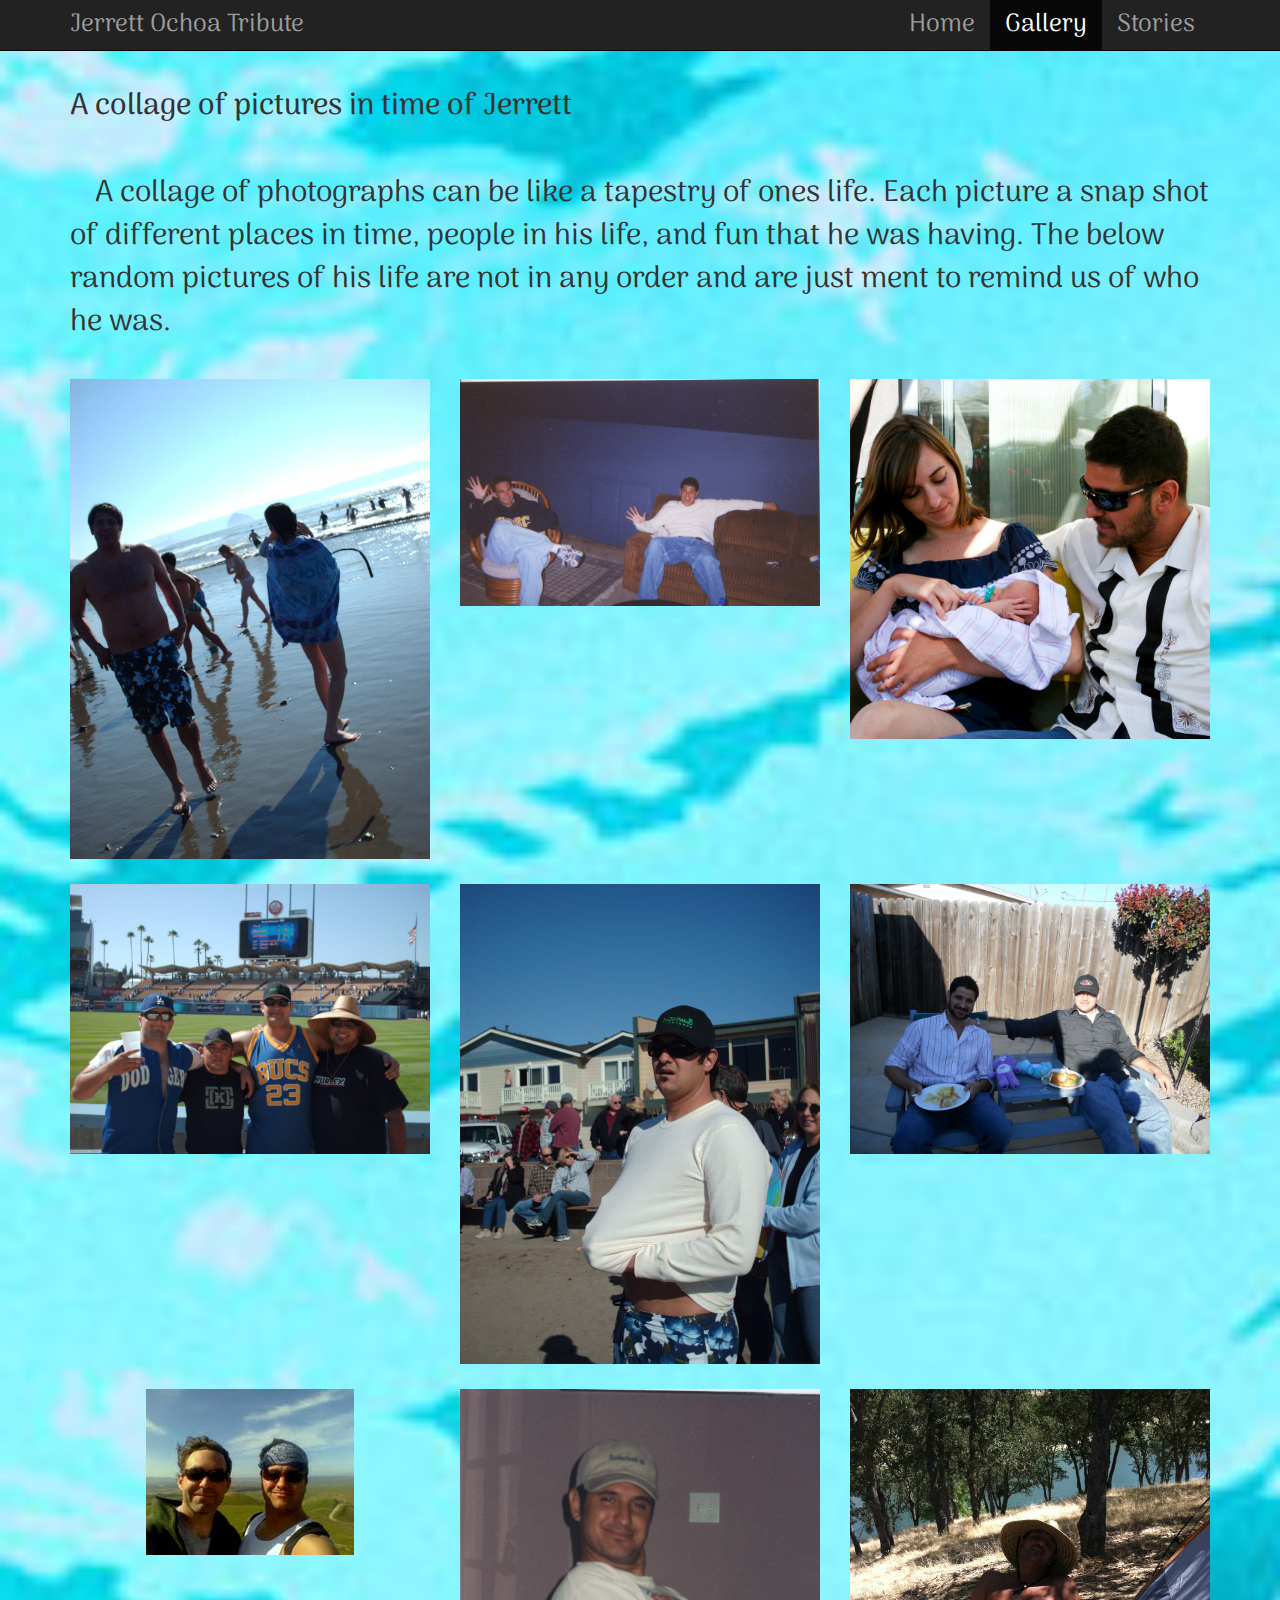
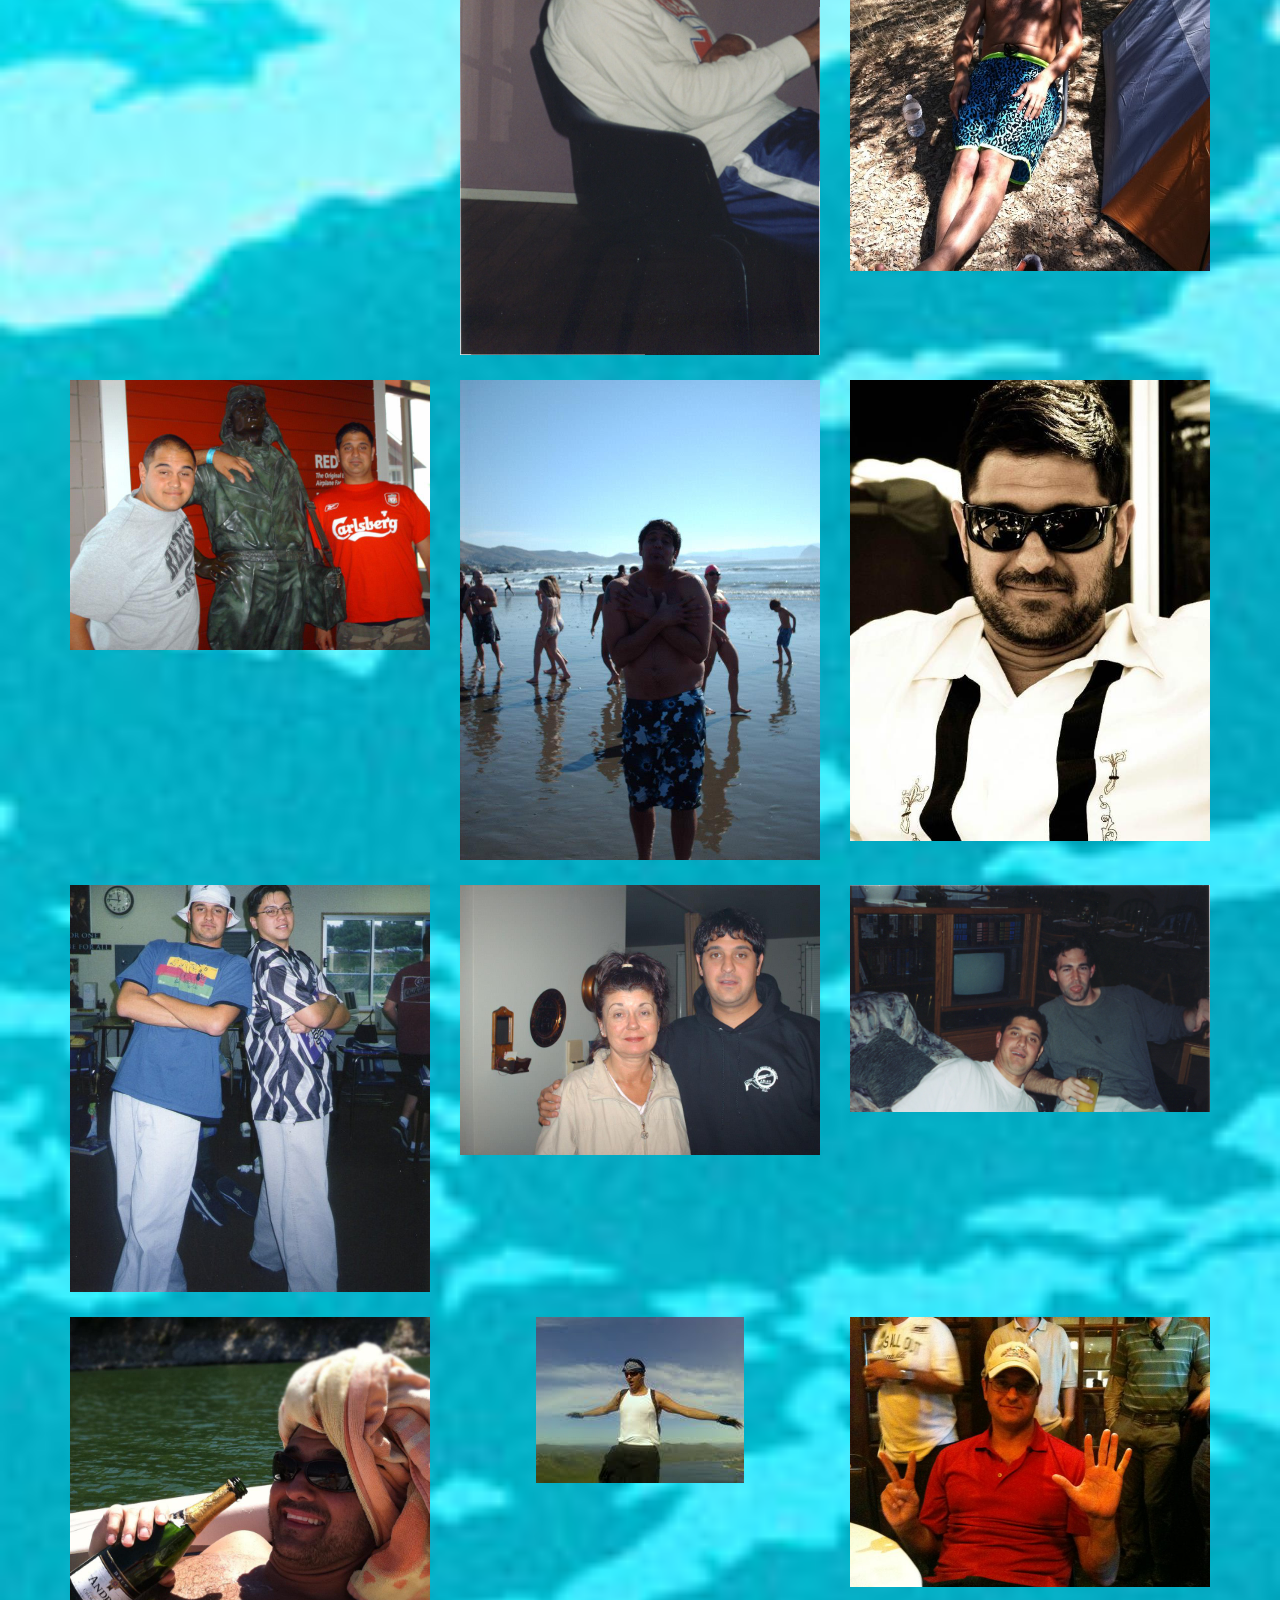
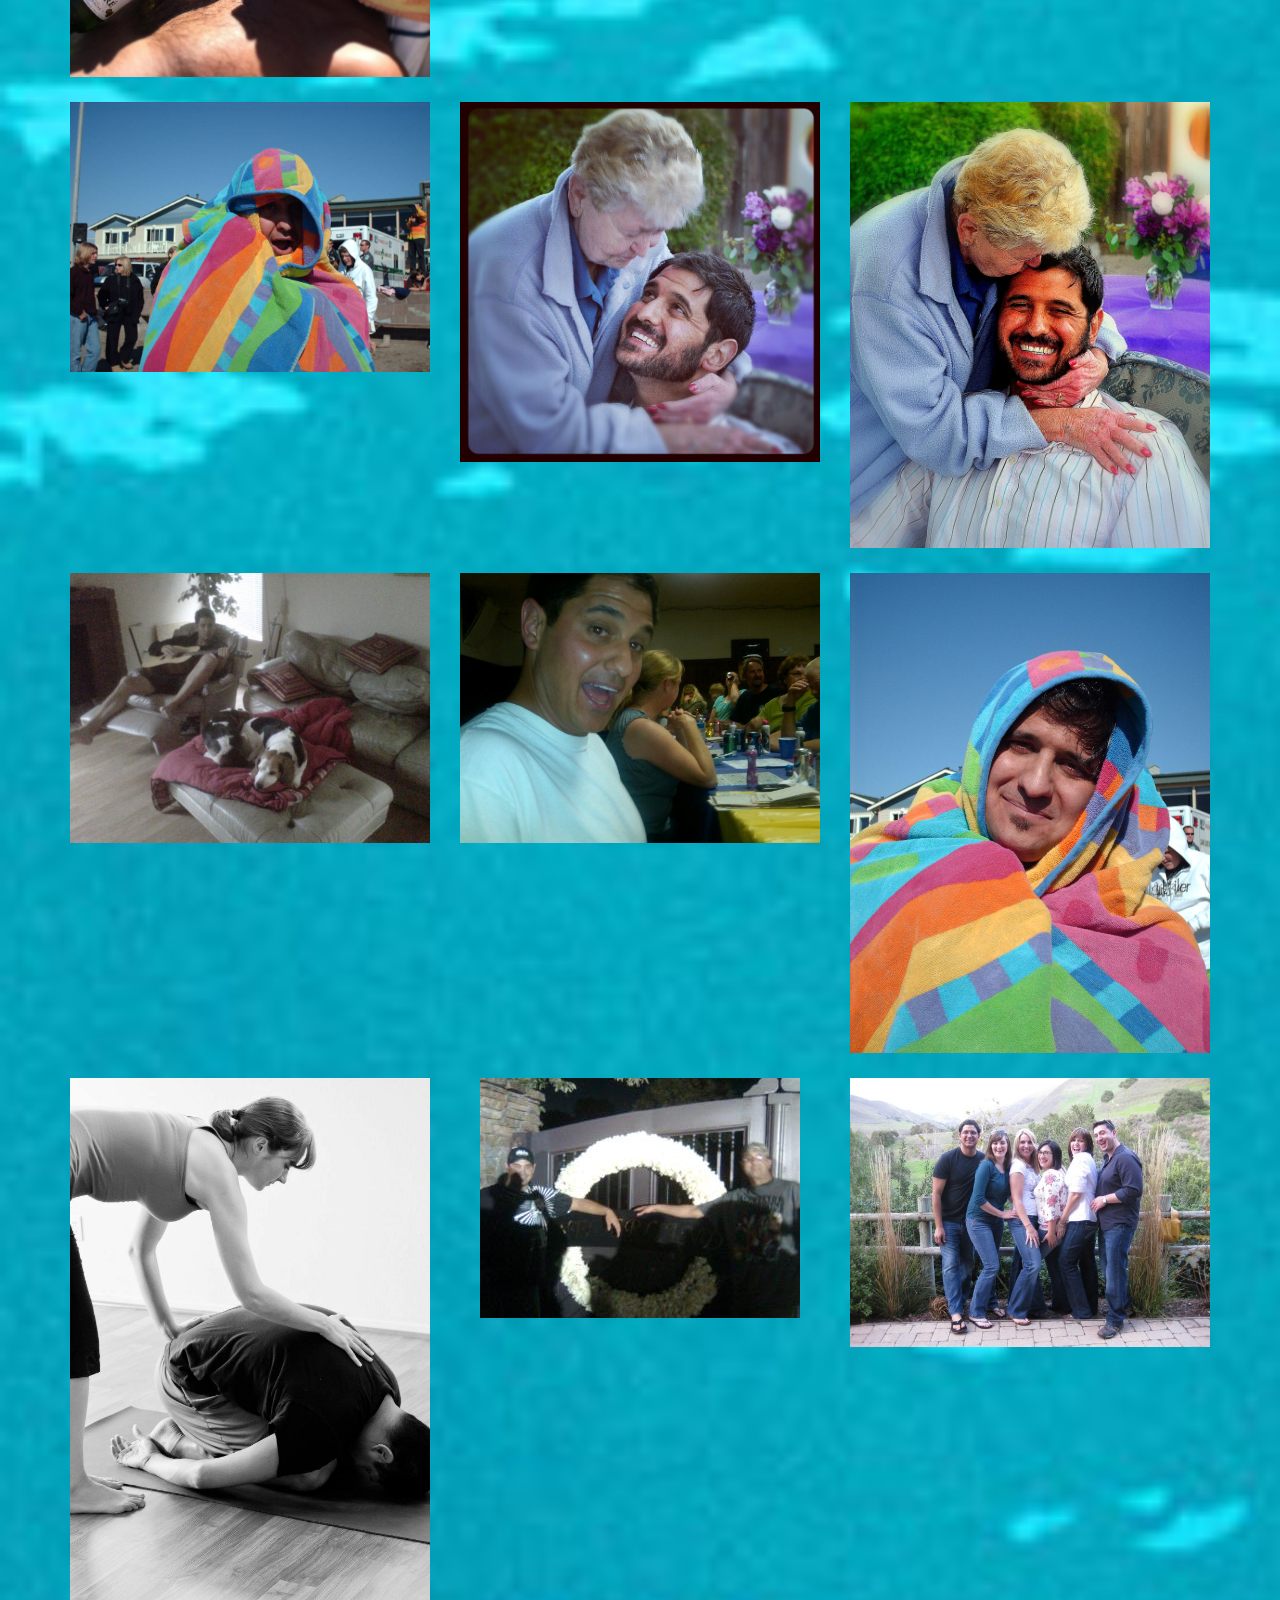
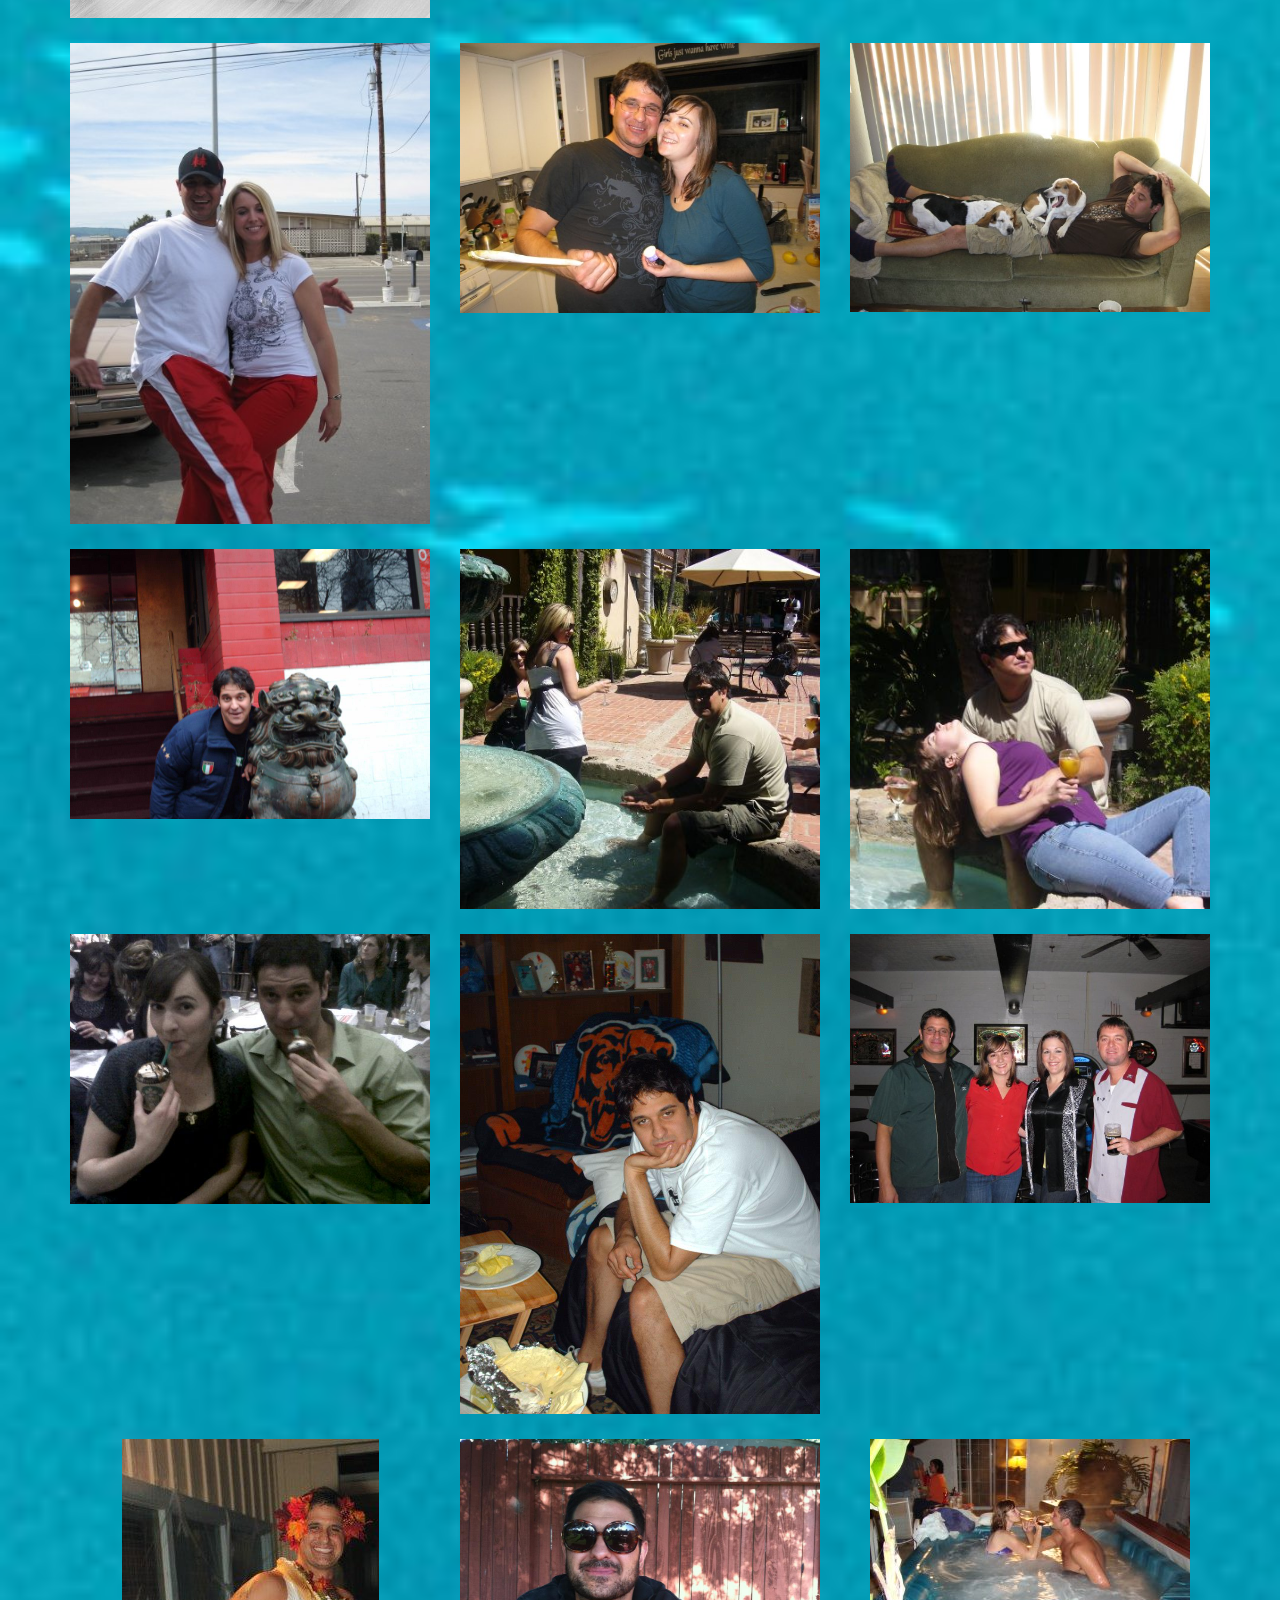
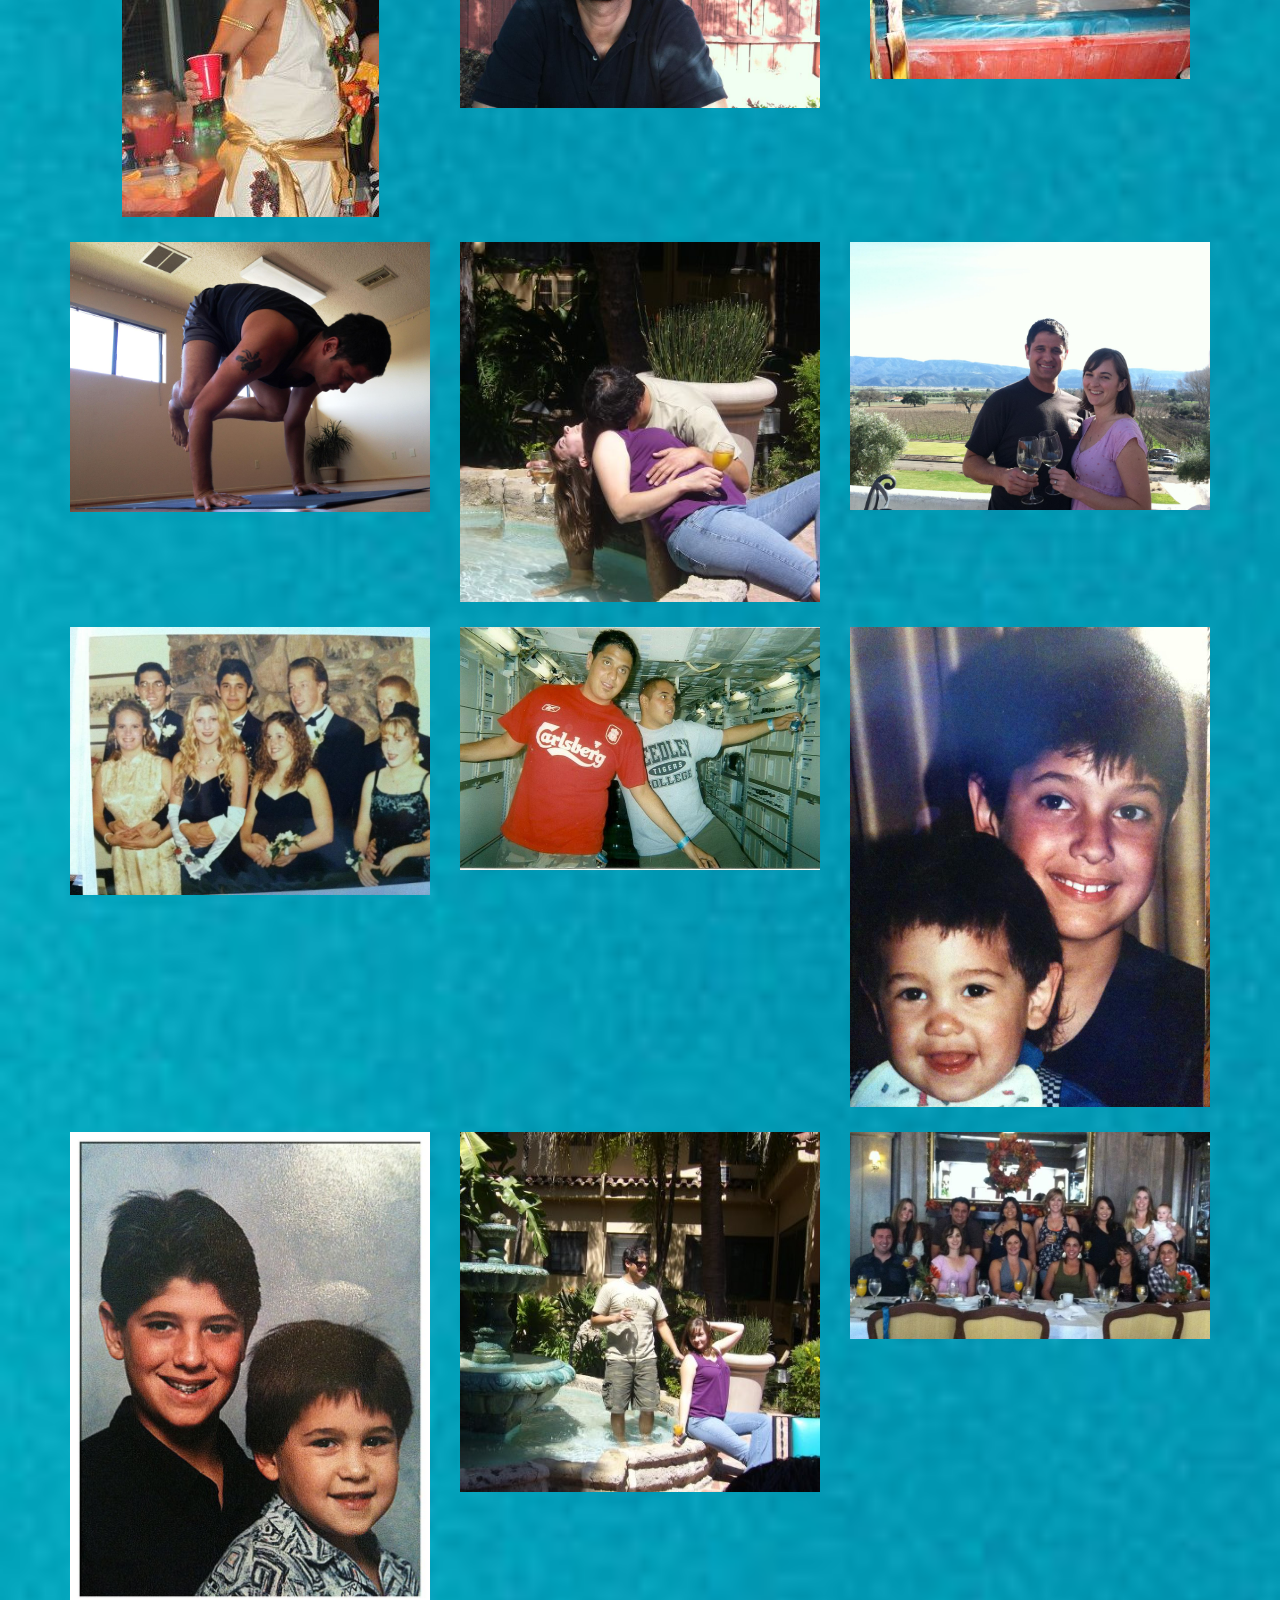
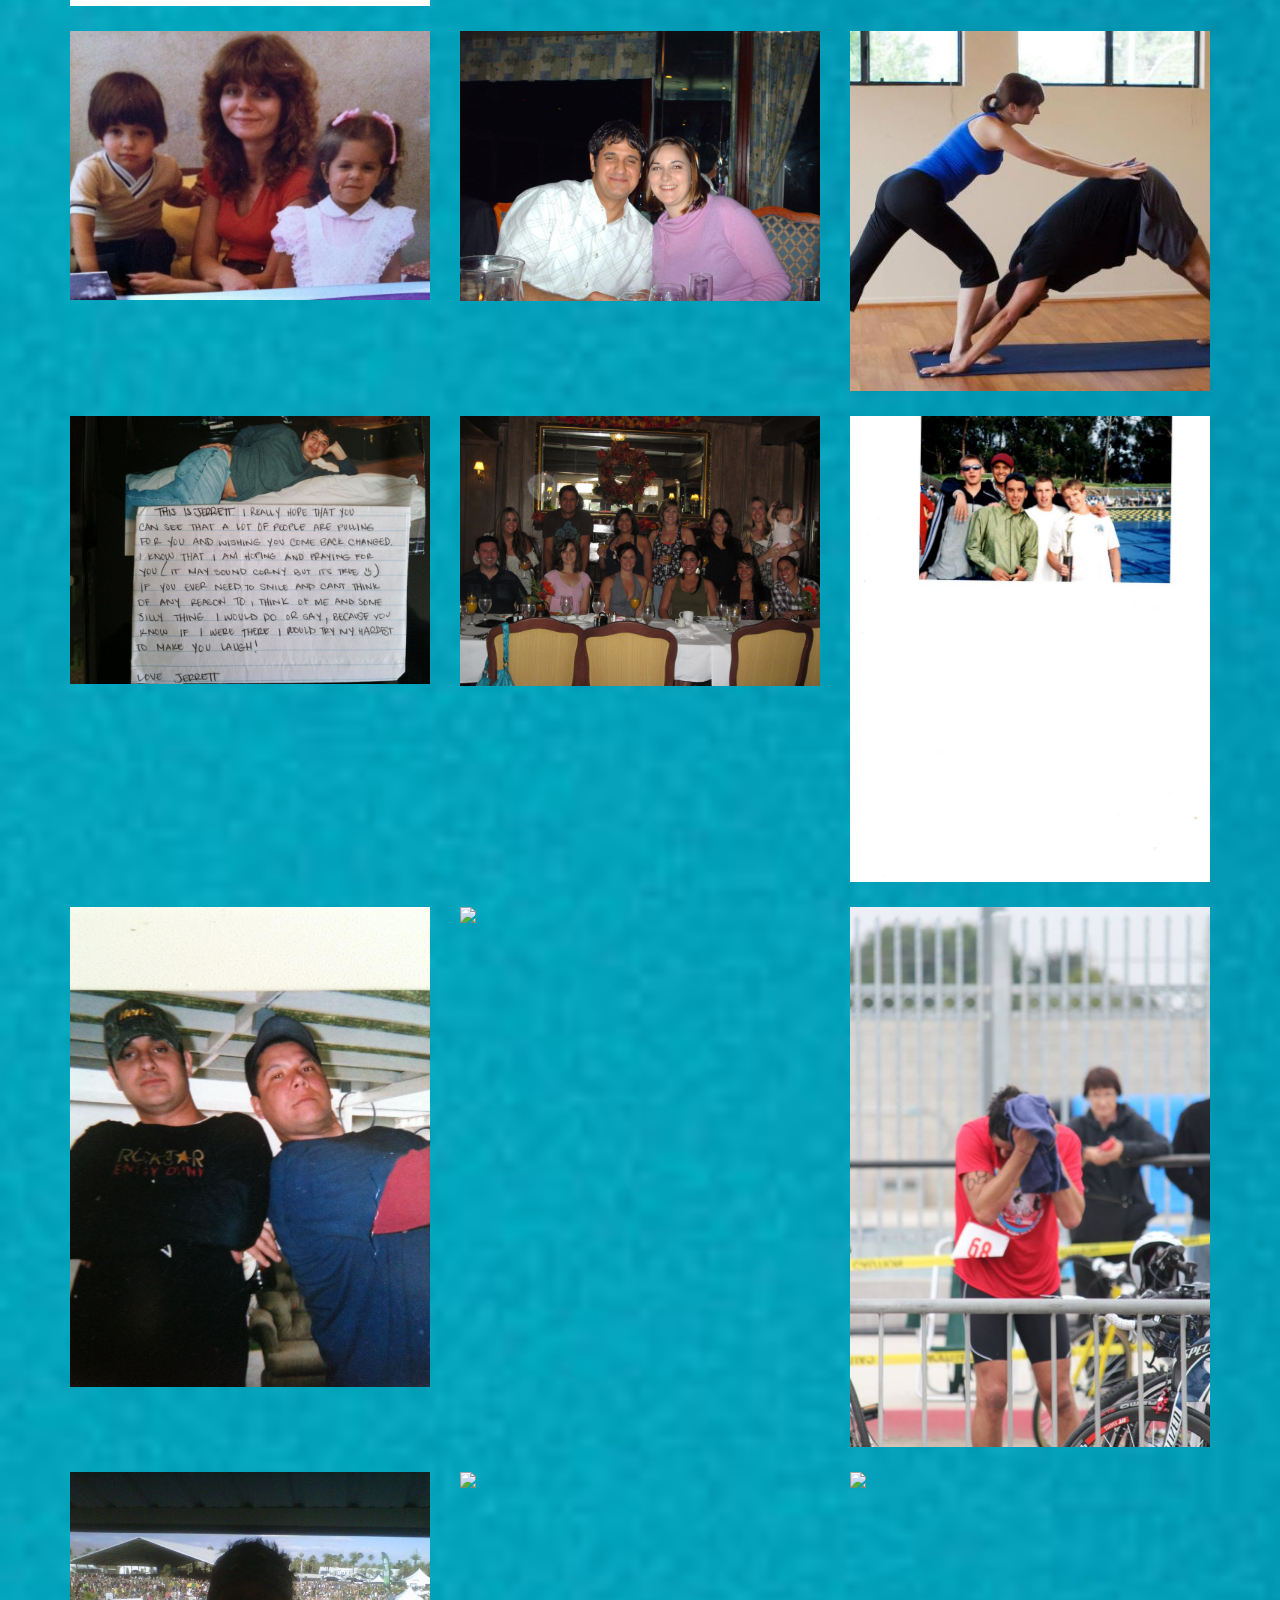
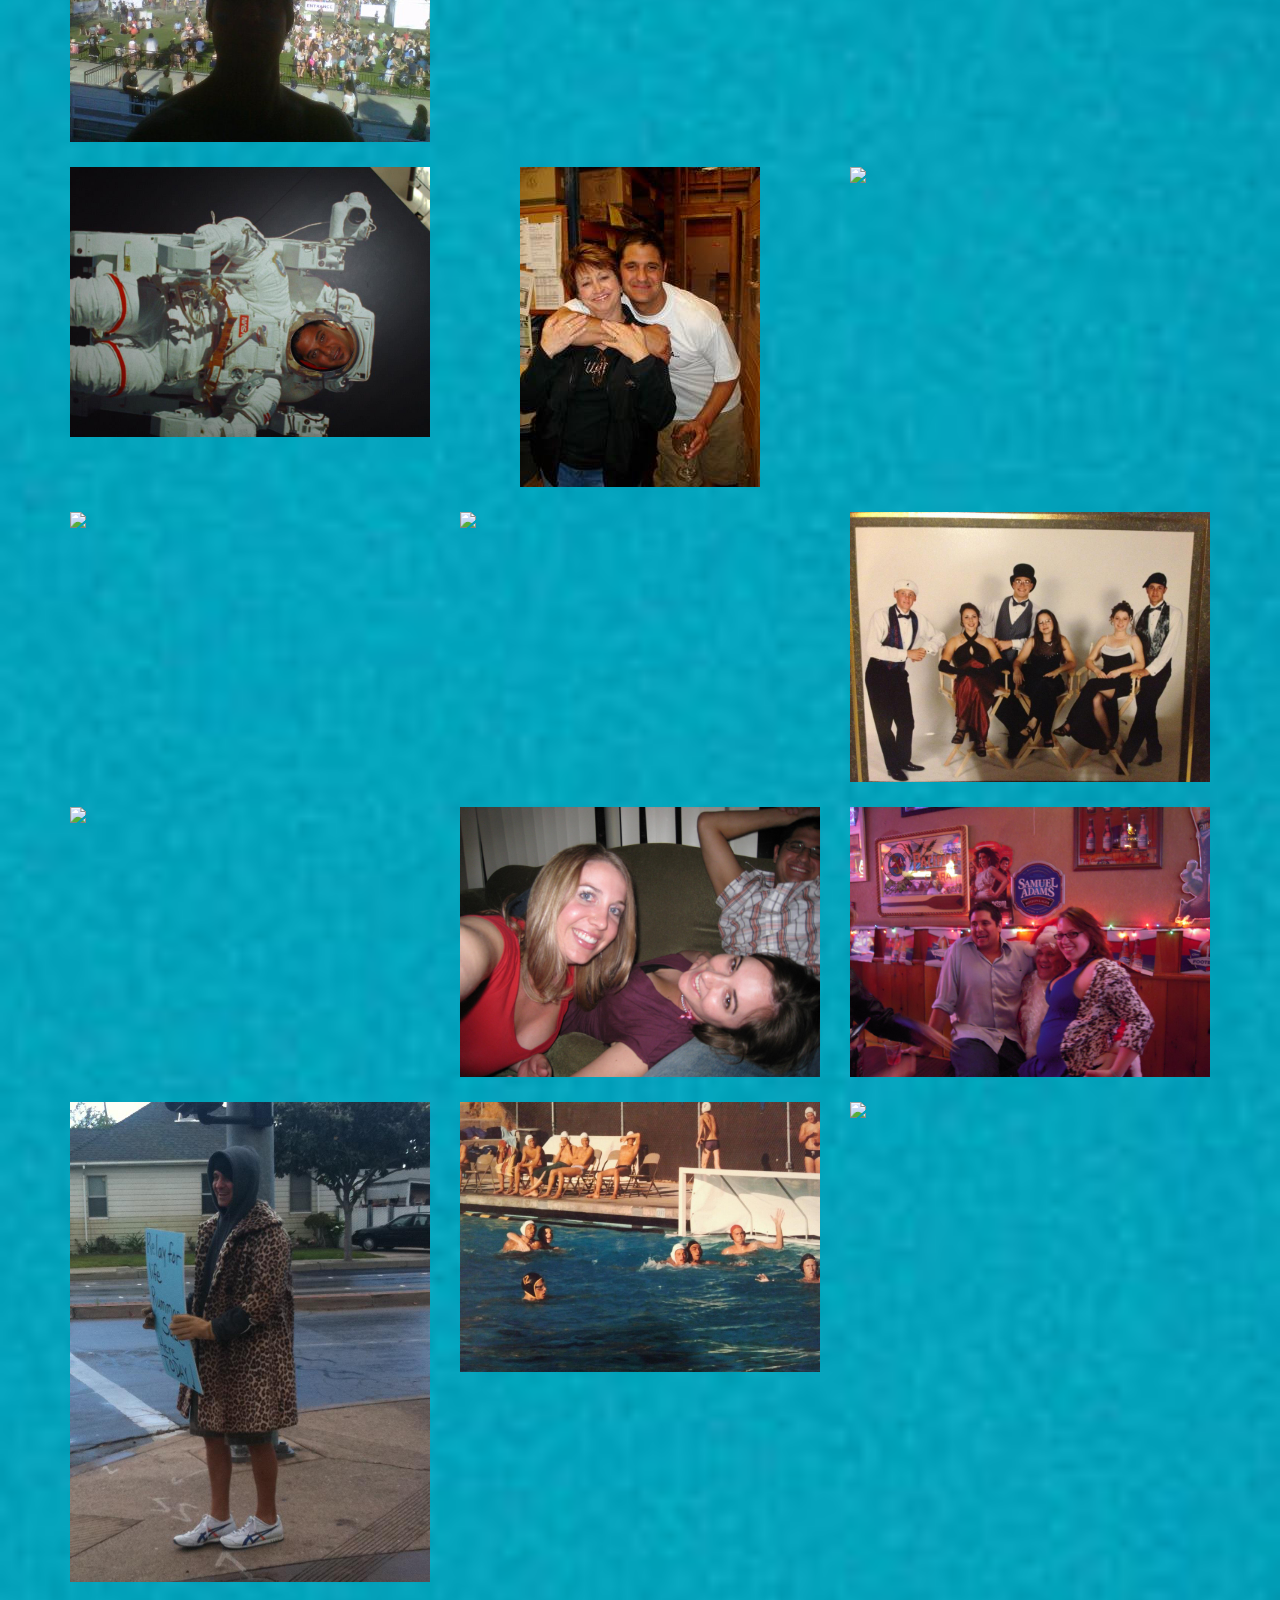
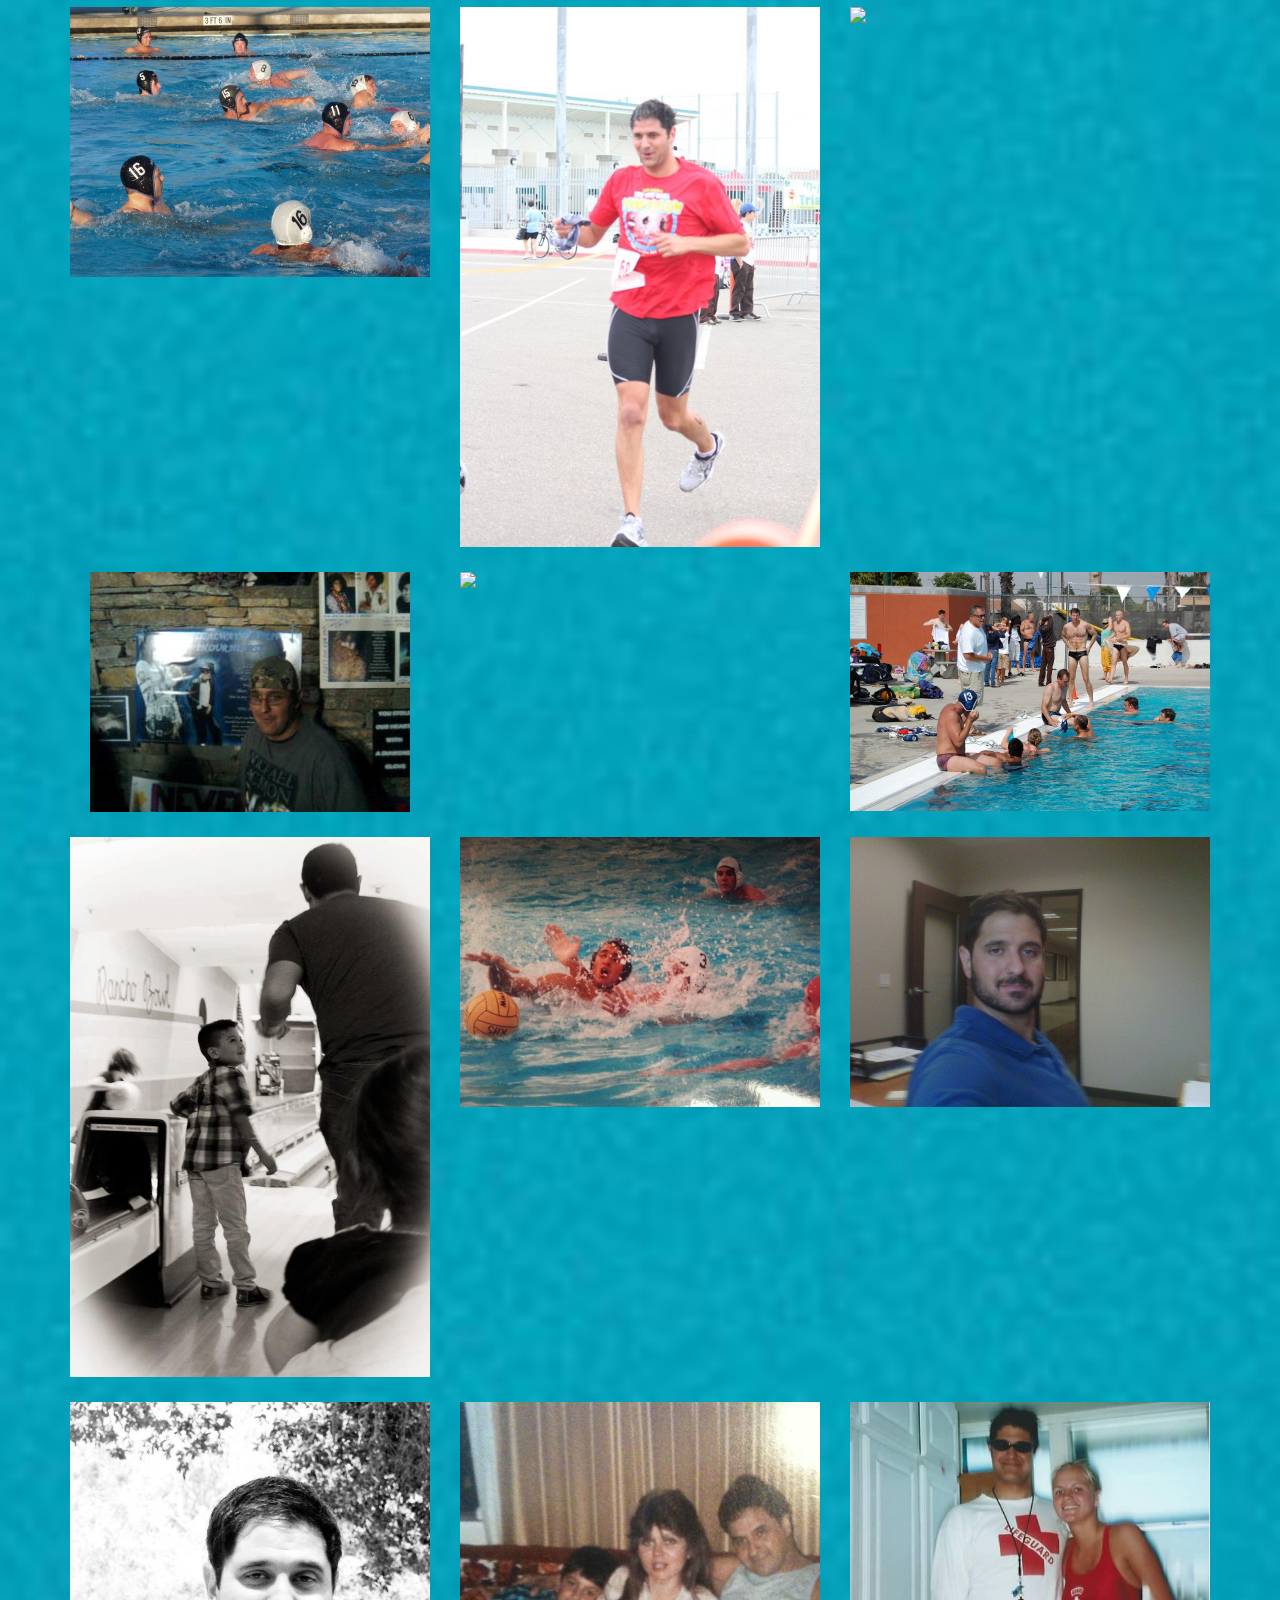
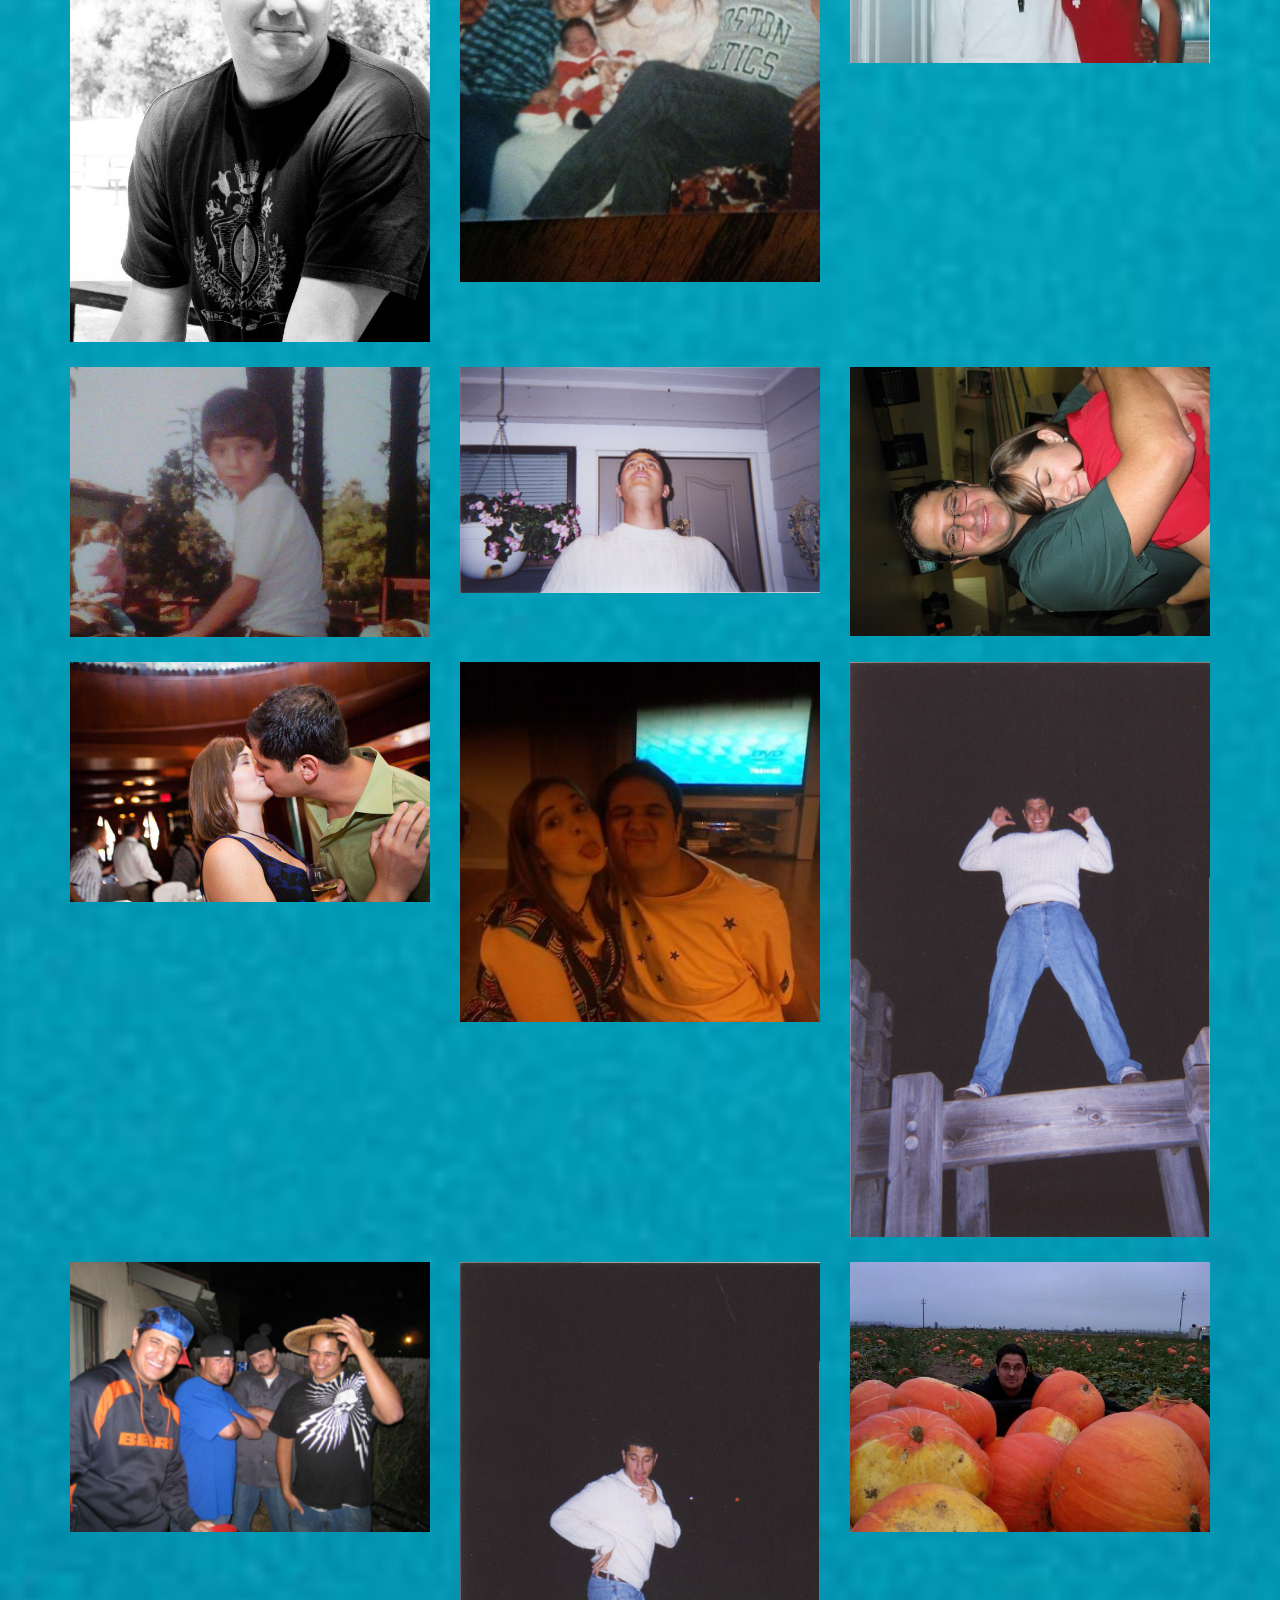
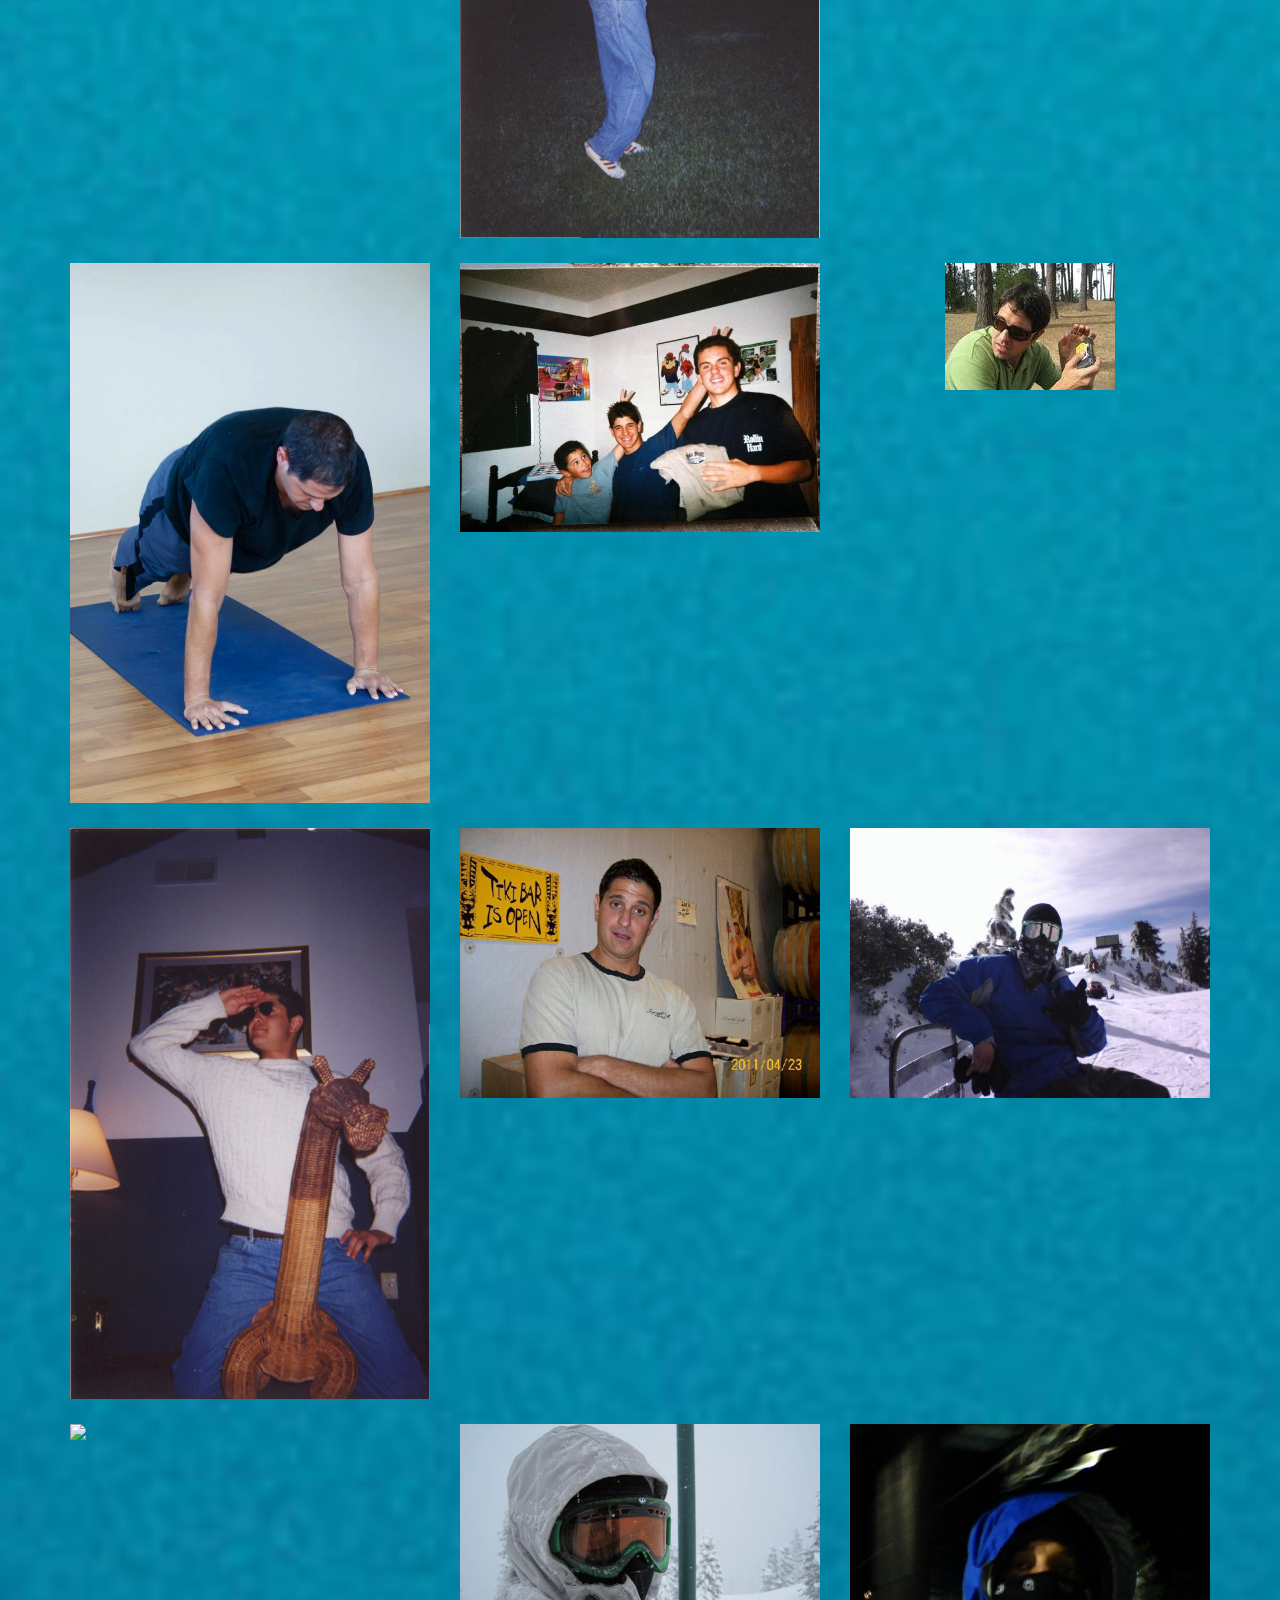
==== gallery.html @ e3e9698d "fixed problem problem with elements not stacking and increased the font size of certain elements" ====
<!DOCTYPE html>
<html>
<head>
	<title>Gallery</title>
	<link href="https://maxcdn.bootstrapcdn.com/bootstrap/3.3.7/css/bootstrap.min.css" rel="stylesheet" integrity="sha384-BVYiiSIFeK1dGmJRAkycuHAHRg32OmUcww7on3RYdg4Va+PmSTsz/K68vbdEjh4u" crossorigin="anonymous">
	<link href="https://fonts.googleapis.com/css?family=Arima+Madurai" rel="stylesheet">	
	<link rel="stylesheet" type="text/css" href="css/styles.css">
</head>

	<header>
		<nav class="navbar navbar-inverse navbar-fixed-top">
		  <div class="container">
		    <div class="navbar-header">
		      <button type="button" class="navbar-toggle" data-toggle="collapse" data-target=".navbar-collapse">
		        <span class="icon-bar"></span>
		        <span class="icon-bar"></span>
		        <span class="icon-bar"></span>
		      </button>
		      <a class="navbar-brand" href="index.html">Jerrett Ochoa Tribute</a>
		    </div>
		    <div class="collapse navbar-collapse">
		      <ul class="nav navbar-nav pull-right">
		        <li ><a href="index.html">Home</a></li>
		        <li class="active"><a href="gallery.html">Gallery</a></li>
		        <li><a href="stories.html">Stories</a></li>
		      </ul>
		    </div><!--/.nav-collapse -->
		  </div>
		</nav>
	</header>

<body class="blue">
		
	<div class="container">

	   <div class="row">
	   		<div class="col-md-12">
	   		<h2 class="title">A collage of pictures in time of Jerrett</h2>
	   		<p>
	   			 A collage of photographs can be like a tapestry of ones life. Each picture a snap shot of different places in time, people in his life, and fun that he was having. The below random pictures of his life are not in any order and are just ment to remind us of who he was.
	   		</p>	
	   			
	   		</div>

	   </div>

		<div class="row">	 
			<div class='col-md-4 room'>
				<img src="imgs/after polar bear.jpg" class="img-responsive imageGallery" >
			</div>
			<div class='col-md-4 room'>
				<img src="imgs/b and j.jpg" class="img-responsive imageGallery">
			</div>
			<div class='col-md-4 room'>
				<img src="imgs/baby and j.jpg" class="img-responsive imageGallery">
			</div>	
		</div>
		<div class="row">	 
			<div class='col-md-4 room'>
				<img src="imgs/baseball.jpg" class="img-responsive imageGallery" >
			</div>
			<div class='col-md-4 room'>
				<img src="imgs/before polar bear.jpg" class="img-responsive imageGallery">
			</div>
			<div class='col-md-4 room'>
				<img src="imgs/borthers.jpg" class="img-responsive imageGallery">
			</div>	
		</div>
		<div class="row">	 
			<div class='col-md-4 room'>
				<img src="imgs/Buds.jpg" class="img-responsive imageGallery" >
			</div>
			<div class='col-md-4 room'>
				<img src="imgs/chair j.jpg" class="img-responsive imageGallery">
			</div>
			<div class='col-md-4 room'>
				<img src="imgs/chillen at the camp.jpg" class="img-responsive imageGallery">
			</div>	
		</div>
		<div class="row">	 
			<div class='col-md-4 room'>
				<img src="imgs/china bros.jpg" class="img-responsive imageGallery" >
			</div>
			<div class='col-md-4 room'>
				<img src="imgs/cold bear.jpg" class="img-responsive imageGallery">
			</div>
			<div class='col-md-4 room'>
				<img src="imgs/cool jerrett.jpg" class="img-responsive imageGallery">
			</div>	
		</div>
		<div class="row">	 
			<div class='col-md-4 room'>
				<img src="imgs/DJ jerret.jpg" class="img-responsive imageGallery" >
			</div>
			<div class='col-md-4 room'>
				<img src="imgs/dorean and jerrett.jpg" class="img-responsive imageGallery">
			</div>
			<div class='col-md-4 room'>
				<img src="imgs/durnk b & J.jpg" class="img-responsive imageGallery">
			</div>	
		</div>
		<div class="row">	 
			<div class='col-md-4 room'>
				<img src="imgs/durnk jerrett.jpg" class="img-responsive imageGallery" >
			</div>
			<div class='col-md-4 room'>
				<img src="imgs/flying.jpg" class="img-responsive imageGallery">
			</div>
			<div class='col-md-4 room'>
				<img src="imgs/Golfer Jerrett.jpg" class="img-responsive imageGallery">
			</div>	
		</div>
		<div class="row">	 
			<div class='col-md-4 room'>
				<img src="imgs/gooffy bear.jpg" class="img-responsive imageGallery" >
			</div>
			<div class='col-md-4 room'>
				<img src="imgs/grandma and j.jpg" class="img-responsive imageGallery">
			</div>
			<div class='col-md-4 room'>
				<img src="imgs/grandma.jpg" class="img-responsive imageGallery">
			</div>	
		</div>
		<div class="row">	 
			<div class='col-md-4 room'>
				<img src="imgs/guitar jerrett.jpg" class="img-responsive imageGallery" >
			</div>
			<div class='col-md-4 room'>
				<img src="imgs/Ham Jerrett.jpg" class="img-responsive imageGallery">
			</div>
			<div class='col-md-4 room'>
				<img src="imgs/happy bear.jpg" class="img-responsive imageGallery">
			</div>	
		</div>
		<div class="row">	 
			<div class='col-md-4 room'>
				<img src="imgs/j and nicole.jpg" class="img-responsive imageGallery" >
			</div>
			<div class='col-md-4 room'>
				<img src="imgs/Jerret & Dillion Neverland ranch.jpg" class="img-responsive imageGallery">
			</div>
			<div class='col-md-4 room'>
				<img src="imgs/Jerret & Friends.jpg" class="img-responsive imageGallery">
			</div>	
		</div>
		<div class="row">	 
			<div class='col-md-4 room'>
				<img src="imgs/Jerret & Girl.jpg" class="img-responsive imageGallery" >
			</div>
			<div class='col-md-4 room'>
				<img src="imgs/Jerret & Nicole.jpg" class="img-responsive imageGallery">
			</div>
			<div class='col-md-4 room'>
				<img src="imgs/Jerret and Begels.jpg" class="img-responsive imageGallery">
			</div>	
		</div>
		<div class="row">	 
			<div class='col-md-4 room'>
				<img src="imgs/jerret and china dog.jpg" class="img-responsive imageGallery" >
			</div>
			<div class='col-md-4 room'>
				<img src="imgs/jerret and fesre.jpg" class="img-responsive imageGallery">
			</div>
			<div class='col-md-4 room'>
				<img src="imgs/jerret and girl.jpg" class="img-responsive imageGallery">
			</div>	
		</div>
		<div class="row">	 
			<div class='col-md-4 room'>
				<img src="imgs/Jerret and Nicole.jpg" class="img-responsive imageGallery" >
			</div>
			<div class='col-md-4 room'>
				<img src="imgs/jerret at home.jpg" class="img-responsive imageGallery">
			</div>
			<div class='col-md-4 room'>
				<img src="imgs/Jerret bowling.jpg" class="img-responsive imageGallery">
			</div>	
		</div>
		<div class="row">	 
			<div class='col-md-4 room'>
				<img src="imgs/Jerret in costume.jpg" class="img-responsive imageGallery" >
			</div>
			<div class='col-md-4 room'>
				<img src="imgs/Jerret in Glasses.jpg" class="img-responsive imageGallery">
			</div>
			<div class='col-md-4 room'>
				<img src="imgs/Jerret in hot tube.jpg" class="img-responsive imageGallery">
			</div>	
		</div>
		<div class="row">	 
			<div class='col-md-4 room'>
				<img src="imgs/Jerret yoga.jpg" class="img-responsive imageGallery" >
			</div>
			<div class='col-md-4 room'>
				<img src="imgs/jerrets love.jpg" class="img-responsive imageGallery">
			</div>
			<div class='col-md-4 room'>
				<img src="imgs/Jerrett & Nicole Wine.jpg" class="img-responsive imageGallery">
			</div>	
		</div>
		<div class="row">	 
			<div class='col-md-4 room'>
				<img src="imgs/jerrett and carissa.jpg" class="img-responsive imageGallery" >
			</div>
			<div class='col-md-4 room'>
				<img src="imgs/jerrett and dillin in space.jpg" class="img-responsive imageGallery">
			</div>
			<div class='col-md-4 room'>
				<img src="imgs/jerrett and dillion.jpg" class="img-responsive imageGallery">
			</div>	
		</div>
		<div class="row">	 
			<div class='col-md-4 room'>
				<img src="imgs/Jerrett and Dillions.jpg" class="img-responsive imageGallery" >
			</div>
			<div class='col-md-4 room'>
				<img src="imgs/jerrett and freinds.jpg" class="img-responsive imageGallery">
			</div>
			<div class='col-md-4 room'>
				<img src="imgs/Jerrett and Friends.jpg" class="img-responsive imageGallery">
			</div>	
		</div>
		<div class="row">	 
			<div class='col-md-4 room'>
				<img src="imgs/jerrett and mom.jpg" class="img-responsive imageGallery" >
			</div>
			<div class='col-md-4 room'>
				<img src="imgs/jerrett and nicloe.jpg" class="img-responsive imageGallery">
			</div>
			<div class='col-md-4 room'>
				<img src="imgs/jerrett and nicole yoga.jpg" class="img-responsive imageGallery">
			</div>	
		</div>
		<div class="row">	 
			<div class='col-md-4 room'>
				<img src="imgs/jerrett and note.jpg" class="img-responsive imageGallery" >
			</div>
			<div class='col-md-4 room'>
				<img src="imgs/Jerrett and party.jpg" class="img-responsive imageGallery">
			</div>
			<div class='col-md-4 room'>
				<img src="imgs/jerrett and swim team.jpg" class="img-responsive imageGallery">
			</div>	
		</div>
		<div class="row">	 
			<div class='col-md-4 room'>
				<img src="imgs/jerrett and tough guy.jpg" class="img-responsive imageGallery" >
			</div>
			<div class='col-md-4 room'>
				<img src="imgs/jerrett and tri runing with kid.jpg" class="img-responsive imageGallery">
			</div>
			<div class='col-md-4 room'>
				<img src="imgs/Jerrett and tri.jpg" class="img-responsive imageGallery">
			</div>	
		</div>
		<div class="row">	 
			<div class='col-md-4 room'>
				<img src="imgs/jerrett at concert.jpg" class="img-responsive imageGallery" >
			</div>
			<div class='col-md-4 room'>
				<img src="imgs/jerrett at party.jpg" class="img-responsive imageGallery">
			</div>
			<div class='col-md-4 room'>
				<img src="imgs/jerrett boating.jpg" class="img-responsive imageGallery">
			</div>	
		</div>
		<div class="row">	 
			<div class='col-md-4 room'>
				<img src="imgs/jerrett in space.jpg" class="img-responsive imageGallery" >
			</div>
			<div class='col-md-4 room'>
				<img src="imgs/jerrett making friends.jpg" class="img-responsive imageGallery">
			</div>
			<div class='col-md-4 room'>
				<img src="imgs/jerrett Memory.jpg" class="img-responsive imageGallery">
			</div>	
		</div>
		<div class="row">	 
			<div class='col-md-4 room'>
				<img src="imgs/jerrett coachin warter polo.jpg" class="img-responsive imageGallery" >
			</div>
			<div class='col-md-4 room'>
				<img src="imgs/jerrett drinking wine.jpg" class="img-responsive imageGallery">
			</div>
			<div class='col-md-4 room'>
				<img src="imgs/jerrett highschool dance photo.jpg" class="img-responsive imageGallery">
			</div>	
		</div>
		<div class="row">	 
			<div class='col-md-4 room'>
				<img src="imgs/jerrett in a booth.jpg" class="img-responsive imageGallery" >
			</div>
			<div class='col-md-4 room'>
				<img src="imgs/jerrett nicole and hotty.jpg" class="img-responsive imageGallery">
			</div>
			<div class='col-md-4 room'>
				<img src="imgs/jerrett on santas lap.jpg" class="img-responsive imageGallery">
			</div>	
		</div>
		<div class="row">	 
			<div class='col-md-4 room'>
				<img src="imgs/jerrett on the corner with sign.jpg" class="img-responsive imageGallery" >
			</div>
			<div class='col-md-4 room'>
				<img src="imgs/jerrett playing polo.jpg" class="img-responsive imageGallery">
			</div>
			<div class='col-md-4 room'>
				<img src="imgs/jerrett playing water polo.jpg" class="img-responsive imageGallery">
			</div>	
		</div>
		<div class="row">	 
			<div class='col-md-4 room'>
				<img src="imgs/Jerrett plying polo.jpg" class="img-responsive imageGallery" >
			</div>
			<div class='col-md-4 room'>
				<img src="imgs/Jerrett runing tri.jpg" class="img-responsive imageGallery">
			</div>
			<div class='col-md-4 room'>
				<img src="imgs/Jerrett sit.jpg" class="img-responsive imageGallery">
			</div>	
		</div>
		<div class="row">	 
			<div class='col-md-4 room'>
				<img src="imgs/jerrett surpized.jpg" class="img-responsive imageGallery" >
			</div>
			<div class='col-md-4 room'>
				<img src="imgs/Jerrett Swim Team.jpg" class="img-responsive imageGallery">
			</div>
			<div class='col-md-4 room'>
				<img src="imgs/jerrett water polol.jpg" class="img-responsive imageGallery">
			</div>	
		</div>
		<div class="row">	 
			<div class='col-md-4 room'>
				<img src="imgs/jerrett with J.jpg" class="img-responsive imageGallery" >
			</div>
			<div class='col-md-4 room'>
				<img src="imgs/jerrett with the ball.jpg" class="img-responsive imageGallery">
			</div>
			<div class='col-md-4 room'>
				<img src="imgs/jerrett working.jpg" class="img-responsive imageGallery">
			</div>	
		</div>
		<div class="row">	 
			<div class='col-md-4 room'>
				<img src="imgs/jerrett.jpg" class="img-responsive imageGallery" >
			</div>
			<div class='col-md-4 room'>
				<img src="imgs/jerretts parents.jpg" class="img-responsive imageGallery">
			</div>
			<div class='col-md-4 room'>
				<img src="imgs/life guard jerrett.jpg" class="img-responsive imageGallery">
			</div>	
		</div>
		<div class="row">	 
			<div class='col-md-4 room'>
				<img src="imgs/little boy jerret.jpg" class="img-responsive imageGallery" >
			</div>
			<div class='col-md-4 room'>
				<img src="imgs/lookin up.jpg" class="img-responsive imageGallery">
			</div>
			<div class='col-md-4 room'>
				<img src="imgs/Nicole & Jerret.jpg" class="img-responsive imageGallery">
			</div>	
		</div>
		<div class="row">	 
			<div class='col-md-4 room'>
				<img src="imgs/nicole and jerrett kiss.jpg" class="img-responsive imageGallery" >
			</div>
			<div class='col-md-4 room'>
				<img src="imgs/october .jpg" class="img-responsive imageGallery">
			</div>
			<div class='col-md-4 room'>
				<img src="imgs/on top.jpg" class="img-responsive imageGallery">
			</div>	
		</div>
		<div class="row">	 
			<div class='col-md-4 room'>
				<img src="imgs/party j.jpg" class="img-responsive imageGallery" >
			</div>
			<div class='col-md-4 room'>
				<img src="imgs/pose.jpg" class="img-responsive imageGallery">
			</div>
			<div class='col-md-4 room'>
				<img src="imgs/pumkin jerrett.jpg" class="img-responsive imageGallery">
			</div>	
		</div>
		<div class="row">	 
			<div class='col-md-4 room'>
				<img src="imgs/push ups.jpg" class="img-responsive imageGallery" >
			</div>
			<div class='col-md-4 room'>
				<img src="imgs/rabit ears.jpg" class="img-responsive imageGallery">
			</div>
			<div class='col-md-4 room'>
				<img src="imgs/rock hound jerrett.jpg" class="img-responsive imageGallery">
			</div>	
		</div>
		<div class="row">	 
			<div class='col-md-4 room'>
				<img src="imgs/scout j.jpg" class="img-responsive imageGallery" >
			</div>
			<div class='col-md-4 room'>
				<img src="imgs/shocked jerrett.jpg" class="img-responsive imageGallery">
			</div>
			<div class='col-md-4 room'>
				<img src="imgs/ski left jerret.jpg" class="img-responsive imageGallery">
			</div>	
		</div>
		<div class="row">	 
			<div class='col-md-4 room'>
				<img src="imgs/smile j.jpg" class="img-responsive imageGallery" >
			</div>
			<div class='col-md-4 room'>
				<img src="imgs/snow jerret.jpg" class="img-responsive imageGallery">
			</div>
			<div class='col-md-4 room'>
				<img src="imgs/snow jerrett.jpg" class="img-responsive imageGallery">
			</div>	
		</div>
		<div class="row">	 
		    <div class='col-md-4 room'>
				<img src="imgs/sunshine Jerret.jpg" class="img-responsive imageGallery" >
			</div>
			<div class='col-md-4 room'>
				<img src="imgs/swim team.jpg" class="img-responsive imageGallery">
			</div>
			<div class='col-md-4 room'>
				<img src="imgs/Tanya & J.jpg" class="img-responsive imageGallery">
			</div>	
		</div>
		<div class="row">	 
		    <div class='col-md-4 room'>
				<img src="imgs/TBJ.jpg" class="img-responsive imageGallery" >
			</div>
			<div class='col-md-4 room'>
				<img src="imgs/yoga jerrett.jpg" class="img-responsive imageGallery">
			</div>
			<div class='col-md-4 room'>
				<img src="imgs/yoga.jpg" class="img-responsive imageGallery">
			</div>	
		</div>
		 




	</div>
	<footer>
		<p class="glyphicon glyphicon-wrench"> Designed and  built with all the love in the world by Brain Pedigo 2017.</p>			
	</footer>



	    <script type="text/javascript" src="https://code.jquery.com/jquery-3.2.1.min.js" integrity="sha256-hwg4gsxgFZhOsEEamdOYGBf13FyQuiTwlAQgxVSNgt4=" crossorigin="anonymous"></script>


		<script type="text/javascript" src="https://maxcdn.bootstrapcdn.com/bootstrap/3.3.7/js/bootstrap.min.js" integrity="sha384-Tc5IQib027qvyjSMfHjOMaLkfuWVxZxUPnCJA7l2mCWNIpG9mGCD8wGNIcPD7Txa" crossorigin="anonymous"></script>


        
		<script type="text/javascript" src="jscript/main.js"></script>

</body>
</html>
---- css/styles.css ----
/*HTML tags*/

body{
  position: relative;
  font-family: 'Arima Madurai', cursive;
}


p{
  margin-top: 50px;
  text-indent: 25px;
  font-size: 30px;
}

li{
  font-size: 25px;
}

h3{
  text-indent: 25px;
}


footer{
     margin-top: 50px;
     text-align: center;
     color: #999;
     background-color:#222;
     border-color: #080808;
}

/*Class tags*/

.navbar-brand{
  font-size: 25px;
}

.black{
  background: black;
  color: white;
}

.blue {
  background-image: url("../imgs/ocean-final.jpg");
  background-size: cover;
  background-repeat: no-repeat;
  background-position: center;
}

.white {
  background: white;
  color: black;
}

.room{
  margin-top: 25px;
}

.room img{
  margin: 0 auto;
}


.facade{
  margin-top: 90px;
  margin-left: auto;
  margin-right: auto;
	text-align: center;
  max-width: 75%;
}

.facade h1 {
  font-weight: bold;
}


.facade img{
	margin: 10px auto 25px;
	max-width: 70%;
}

.glyphicon-remove{
  position:absolute;
  right: 10px;
  top: 20%;
  font-size:15px;
  color:red;
  border-radius: 50%;
}

.btn{
  background:rgba(73, 82, 96, .07);
}


.redJJO {
  padding-top: 170px;
  height: 600px;
  background: linear-gradient(#f28d09, transparent 90%),
    linear-gradient(0deg,#0919f2 , transparent),
    #910202
   url('../imgs/yoga.jpg') no-repeat center;
  background-size: cover;
}

.orangeJJO {
  padding-top: 170px;
  height: 600px;
  background: linear-gradient(#0919f2, transparent 90%),
    linear-gradient(0deg,#6a07c6, transparent),
    #910202
   url('../imgs/b&w jerrett.jpg') no-repeat center;
  background-size: cover;

}

.yellowJJO{
  padding-top: 170px;
  height: 600px;
  background: linear-gradient(#6a07c6, transparent 90%),
    linear-gradient(0deg, #e35959, transparent),
    #910202
   url('../imgs/Ham Jerrett.jpg') no-repeat center;
  background-size: cover;
}

.greenJJO{
  padding-top: 170px;
  height: 600px;
  background: linear-gradient(#e35959, transparent 90%),
    linear-gradient(0deg, #2722ad, transparent),
    #910202
   url('../imgs/jerrett.jpg') no-repeat center;
  background-size: cover;
}

.blueJJO{
    padding-top: 170px;
    height: 600px;
    background: linear-gradient(#2722ad, transparent 90%),
    linear-gradient(0deg, #550cd3, transparent),
    #910202
    url('../imgs/yoga jerrett.jpg') no-repeat center;
    background-size: cover;
}

.purpleJJO{
    padding-top: 170px;
    height: 600px;
    background: linear-gradient(#550cd3, transparent 90%),
    linear-gradient(0deg, #d30caf, transparent),
    #910202
    url('../imgs/scout j.jpg') no-repeat center;
    background-size: cover;
}

.title{
  margin-top: 90px;
}

.photo-overlay {
  color:white;
  text-align: center;
  opacity: 0;
  transition-property: opacity;
  transition-duration: .5s;
}

.photo-overlay:hover {
  opacity: 1;
}

.inMemory{
  margin-top: 90px;
  margin-bottom: 50px;
}

.inMemory img{
  margin: 0 auto;
}

/*ID Tags*/

#overlay{
  background:rgba(0,0,0,0.7);
  width:100%;
  height:100%;
  position:fixed;
  top:0;
  left:0;
  display:none;
  text-align:center;
  overflow: hidden;
}

#overlay img {
 position: absolute;
 height: auto;
 top:20%;
 left: 2%;
 right: 0;
}

#overlay p {
  color:white;
}

#inspire{
  margin-top: 50px;
  margin-bottom: 50px;
}

#aka{
  margin-top: 0;
  display: none;
}

#nickNames{
  display: none;
}

#names{
  min-height: 210px;
}

#StoriesImg{
  margin-top: 100px;
}

/*Media query*/

@media (min-width: 769px){
  #overlay img{
    top:9%;
    width: 50%;
    left: 25%;
  }

  .glyphicon-remove{
    top:9%;
    right: 26%;
  }

}
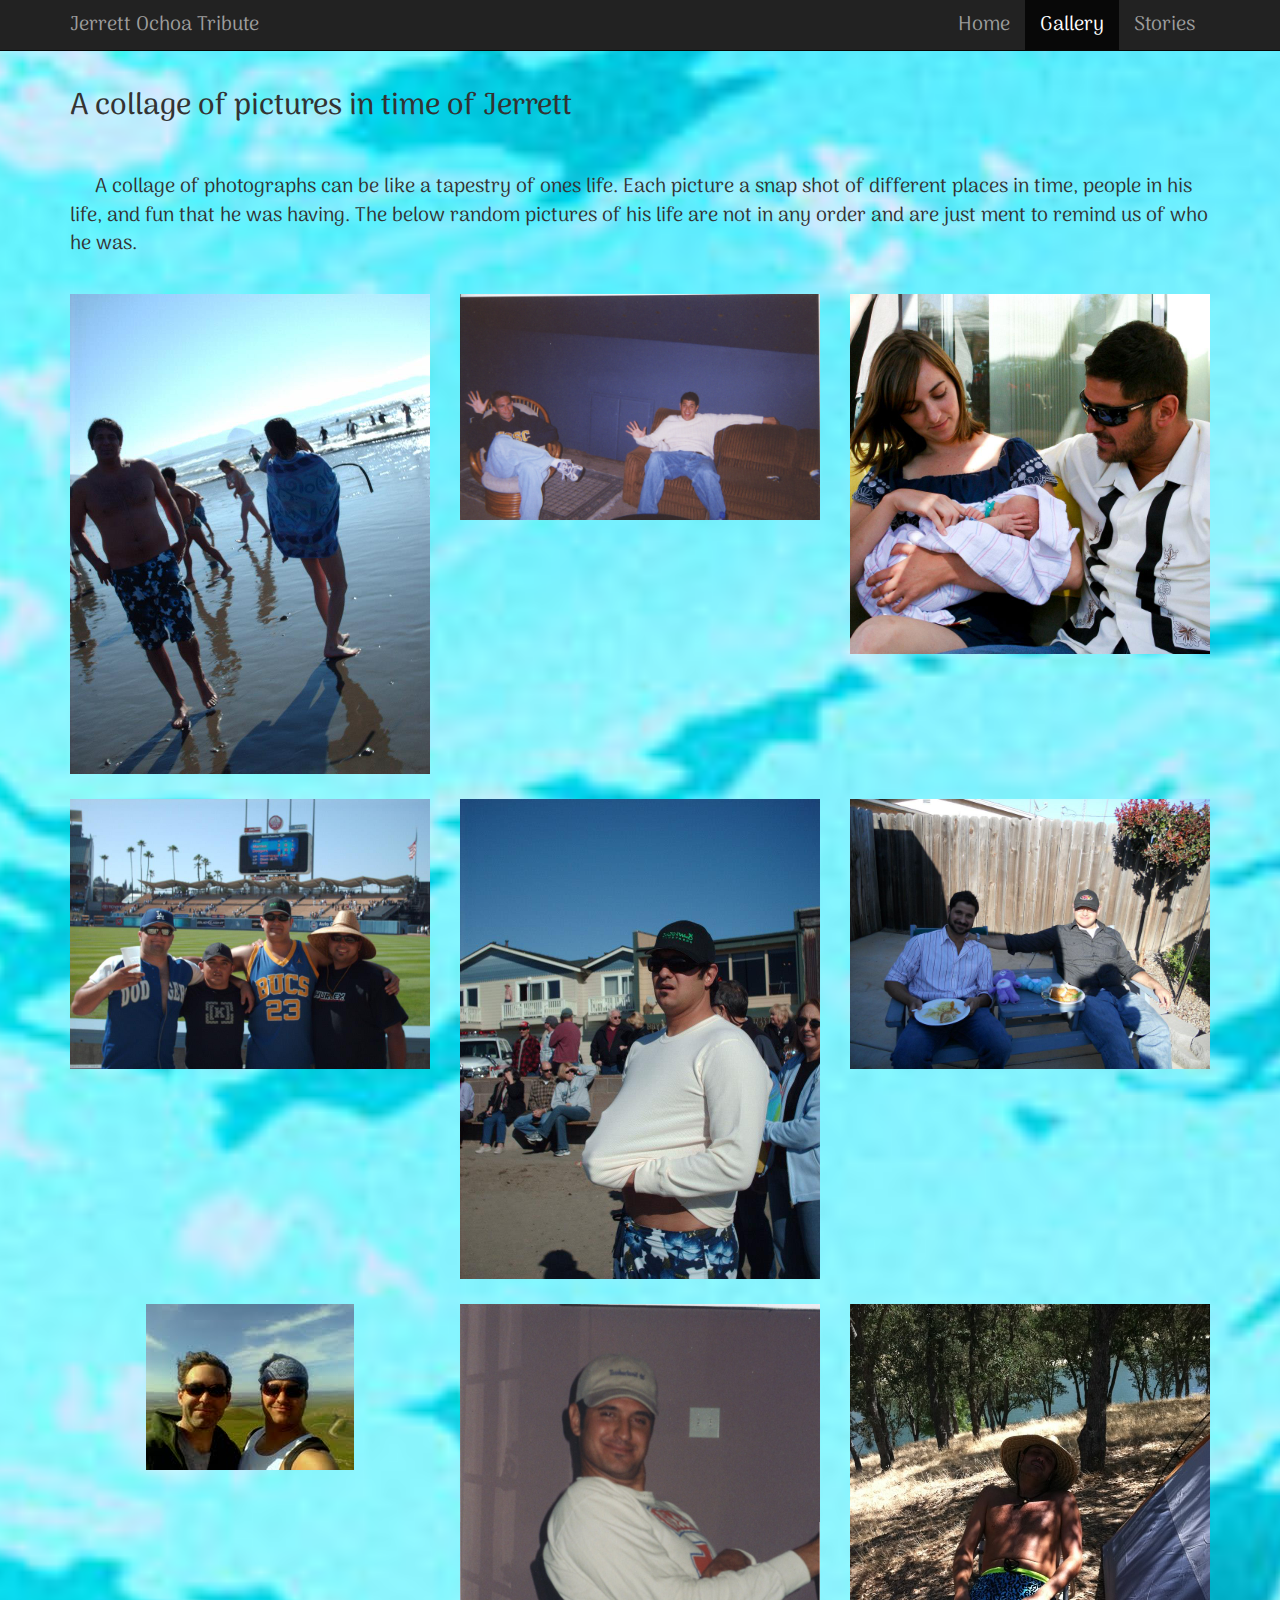
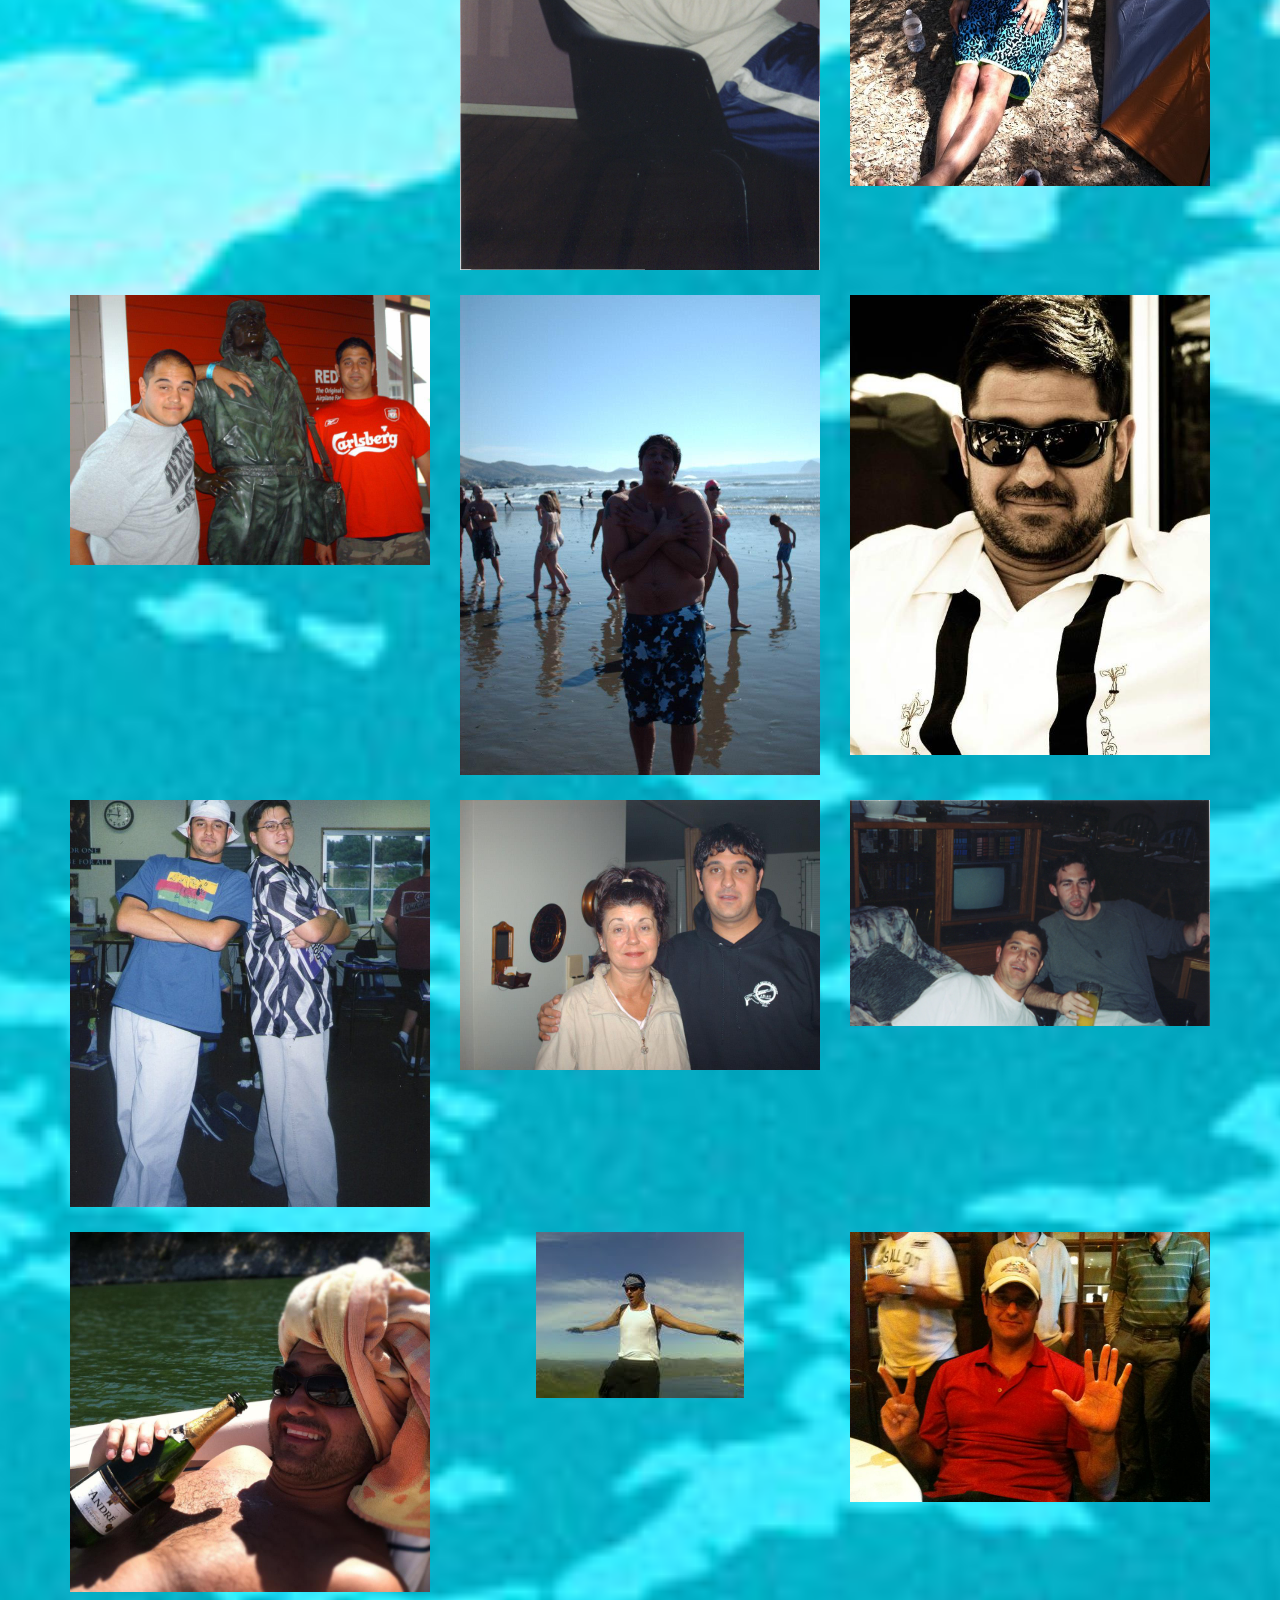
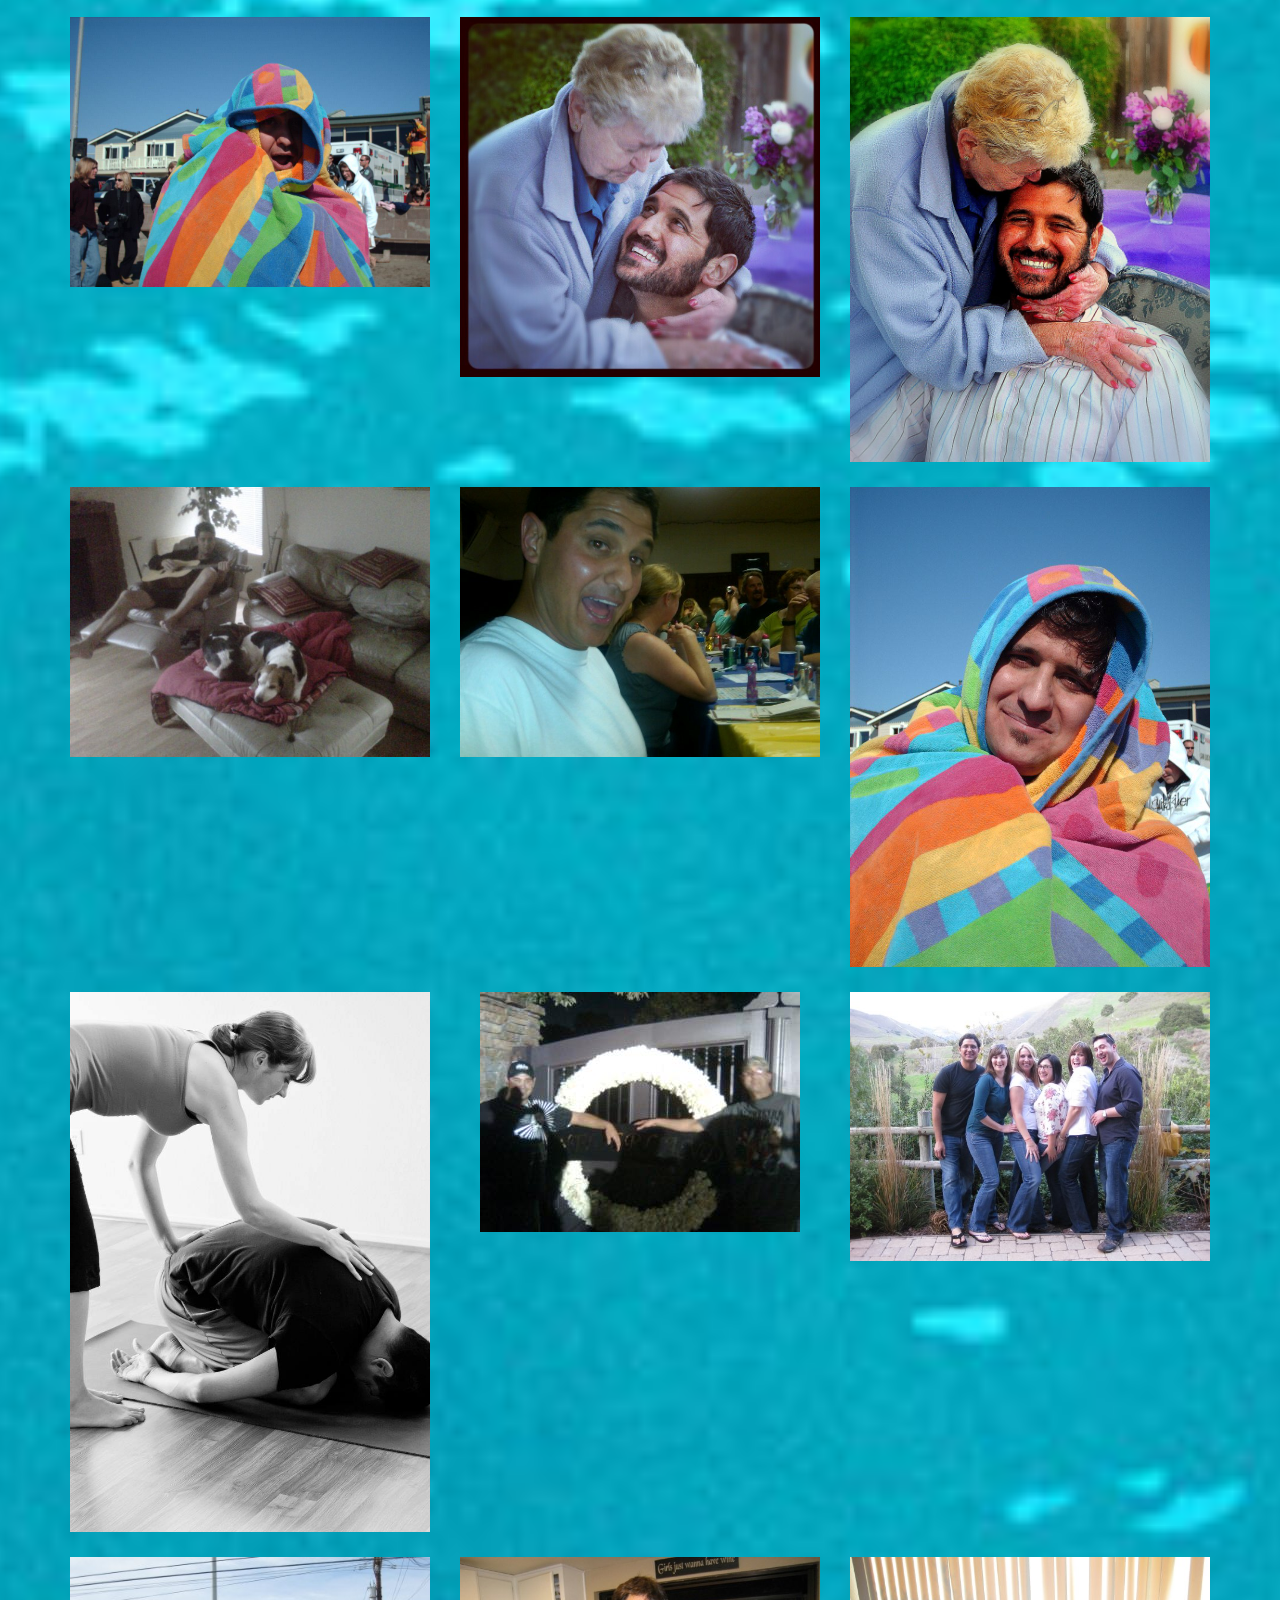
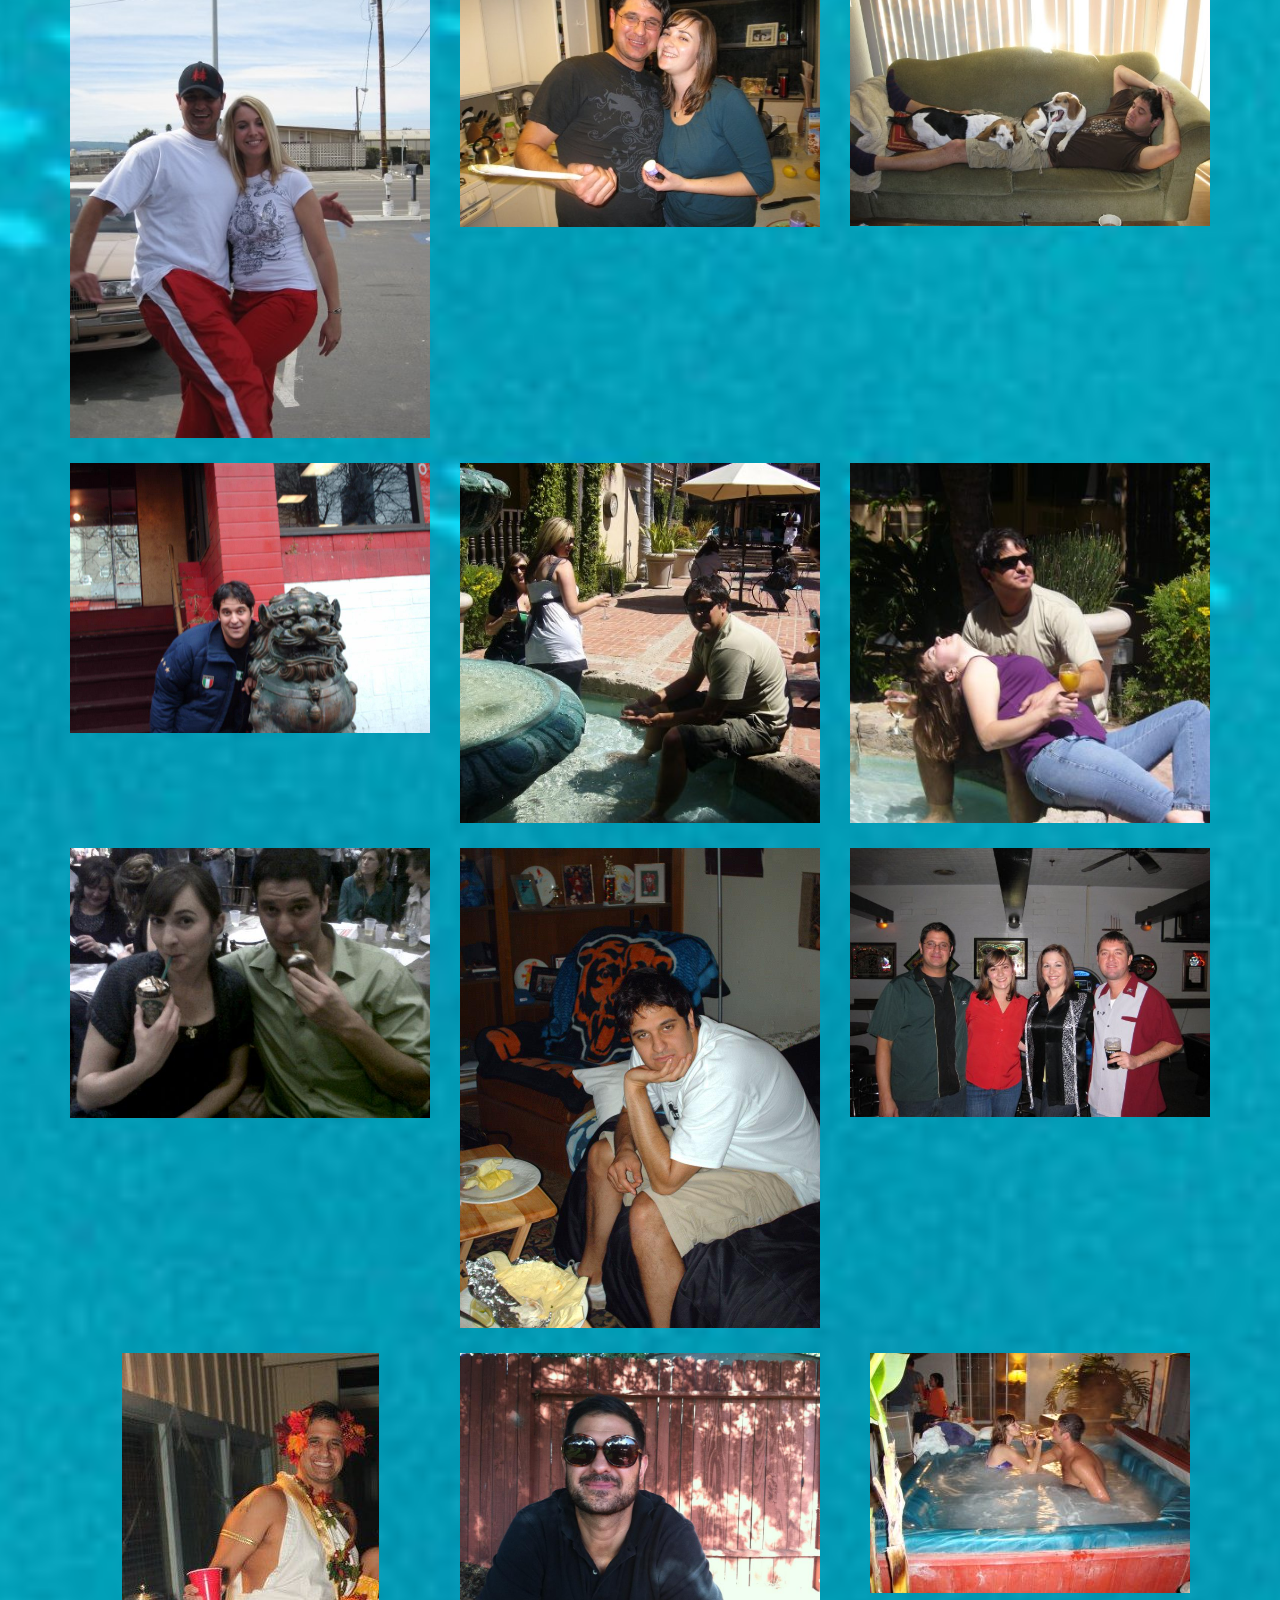
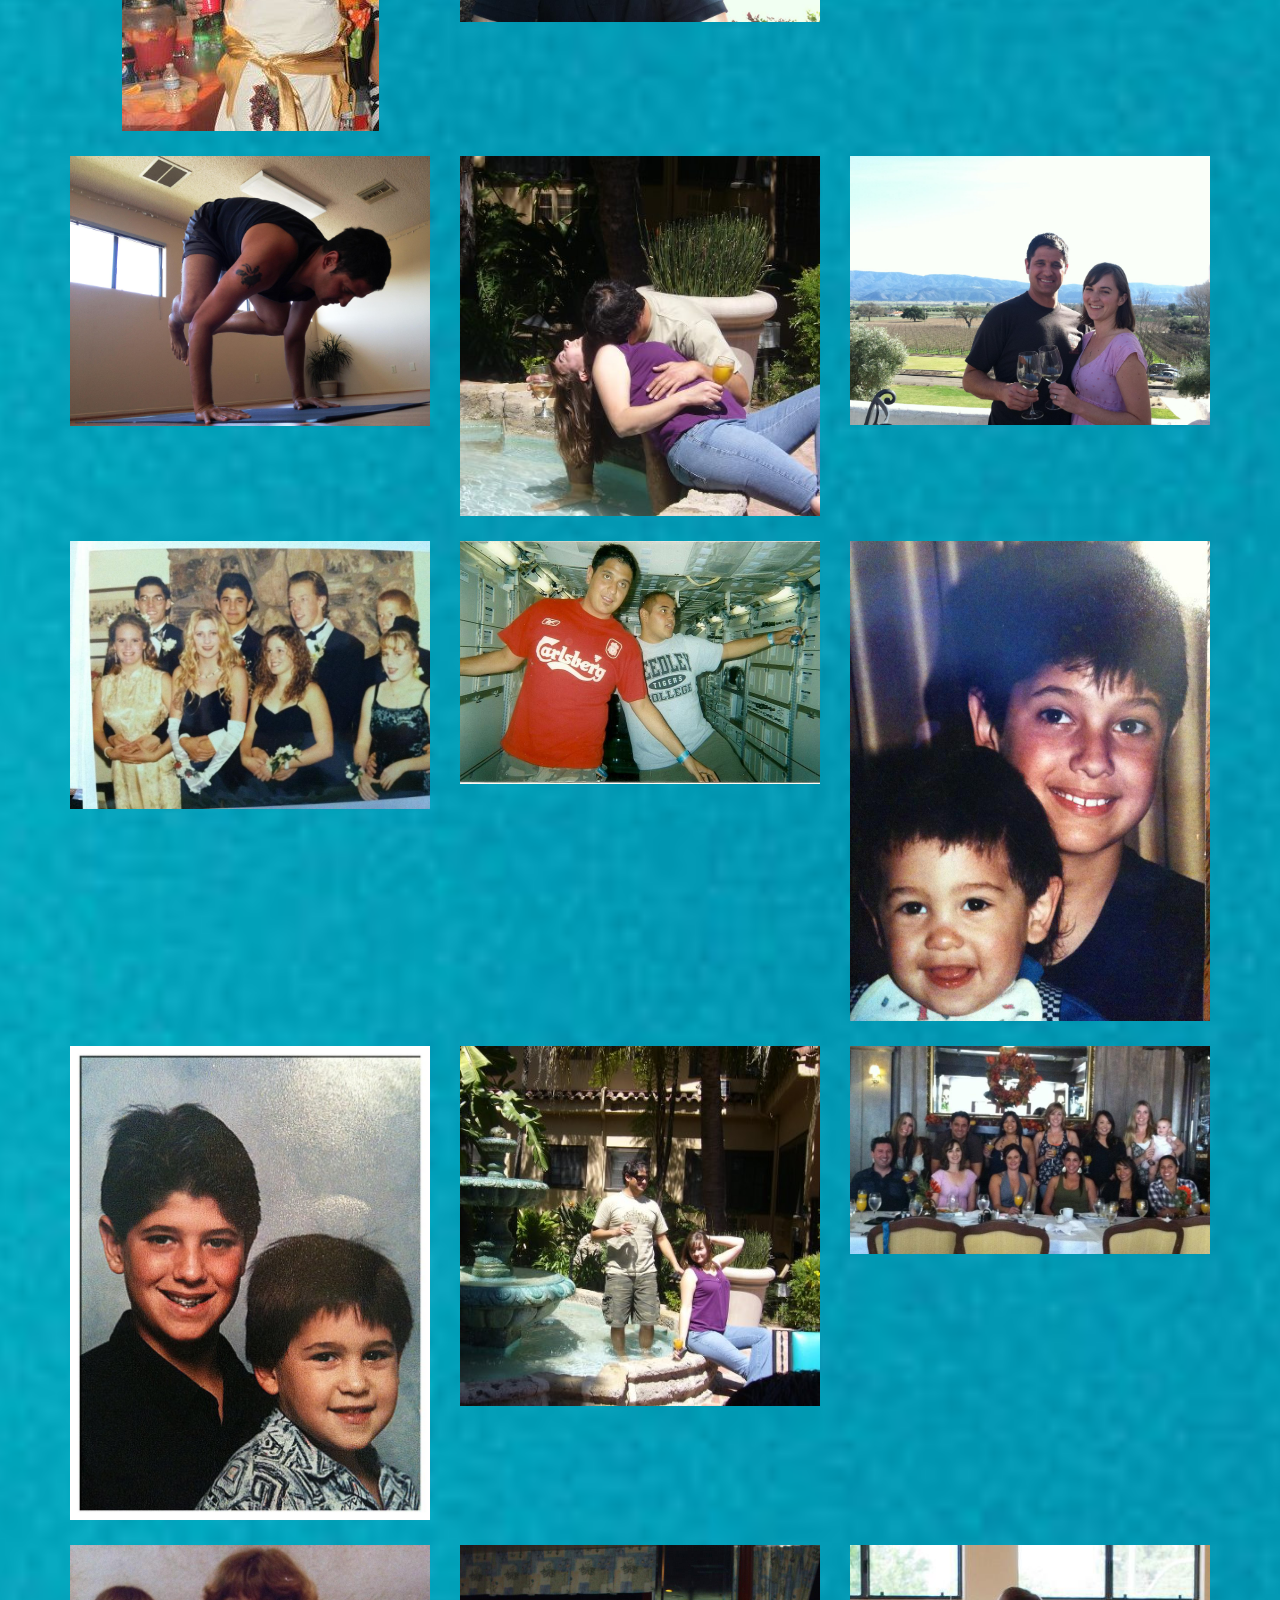
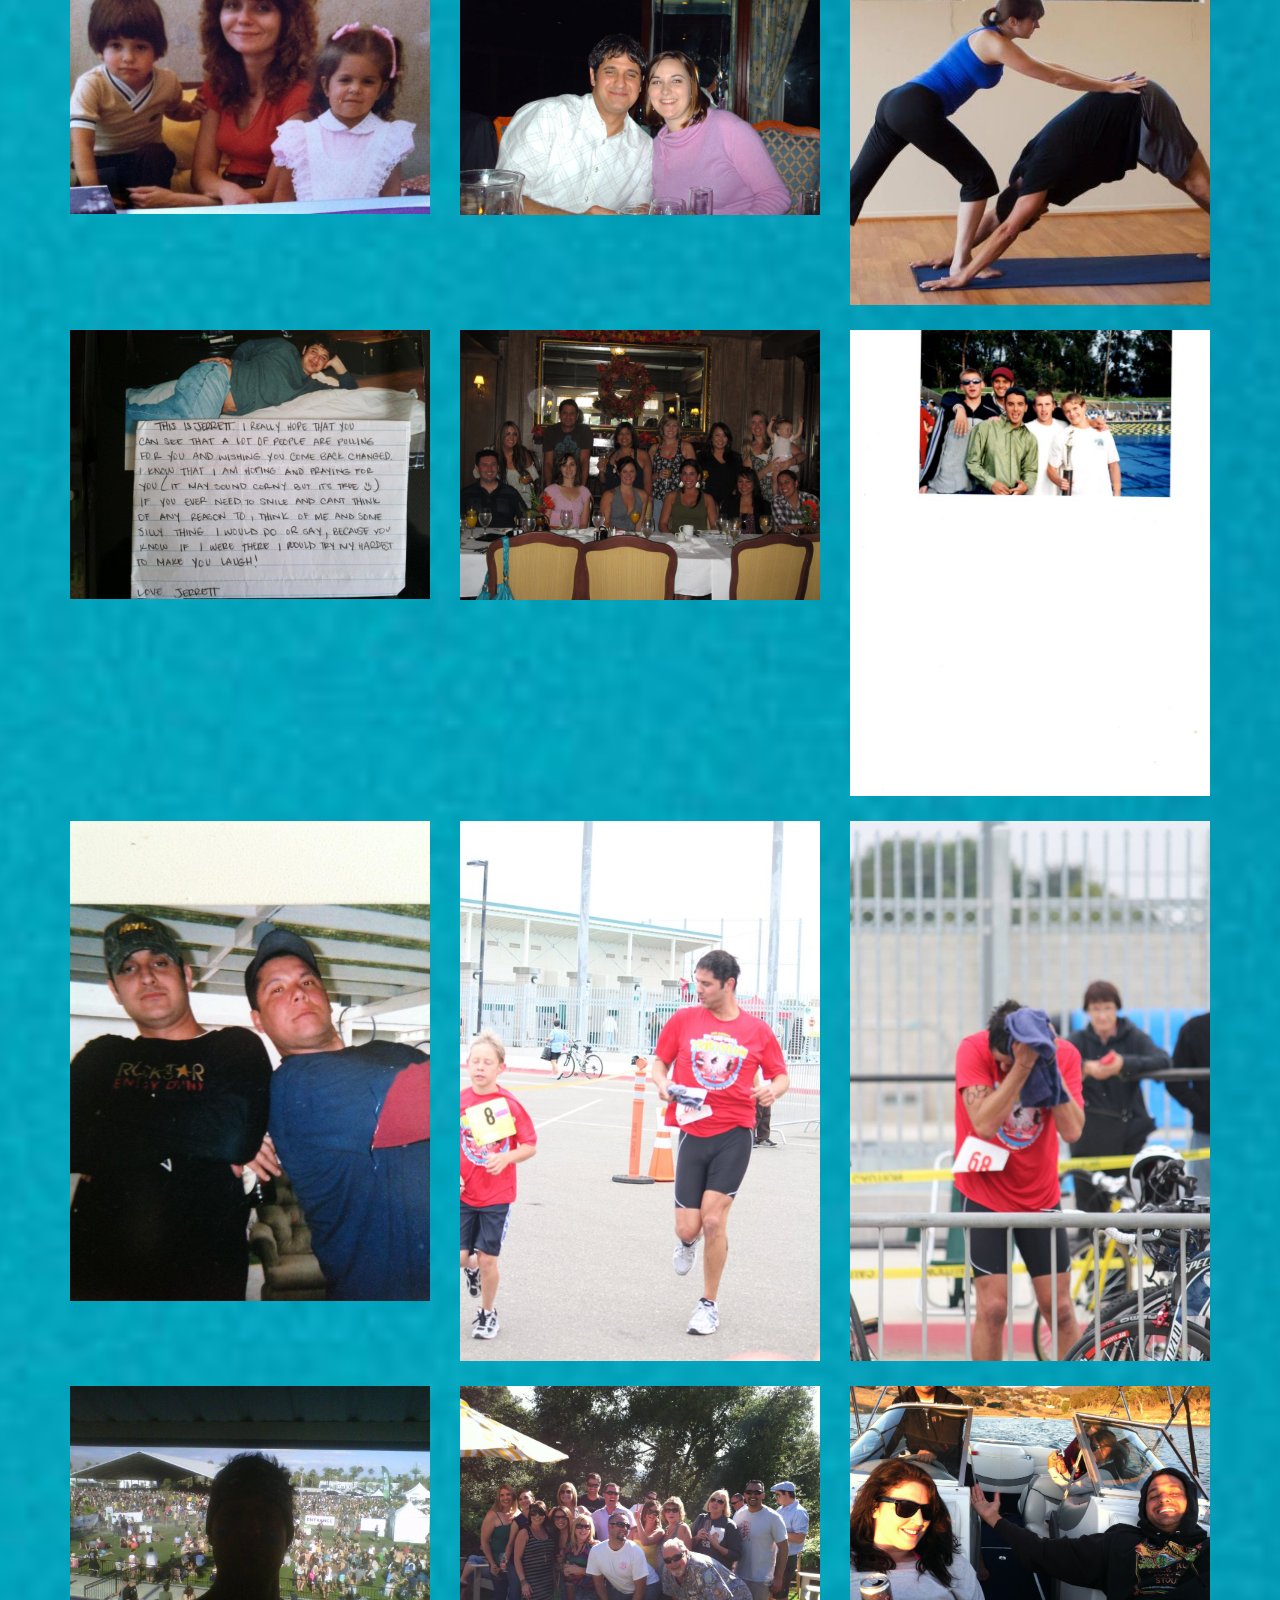
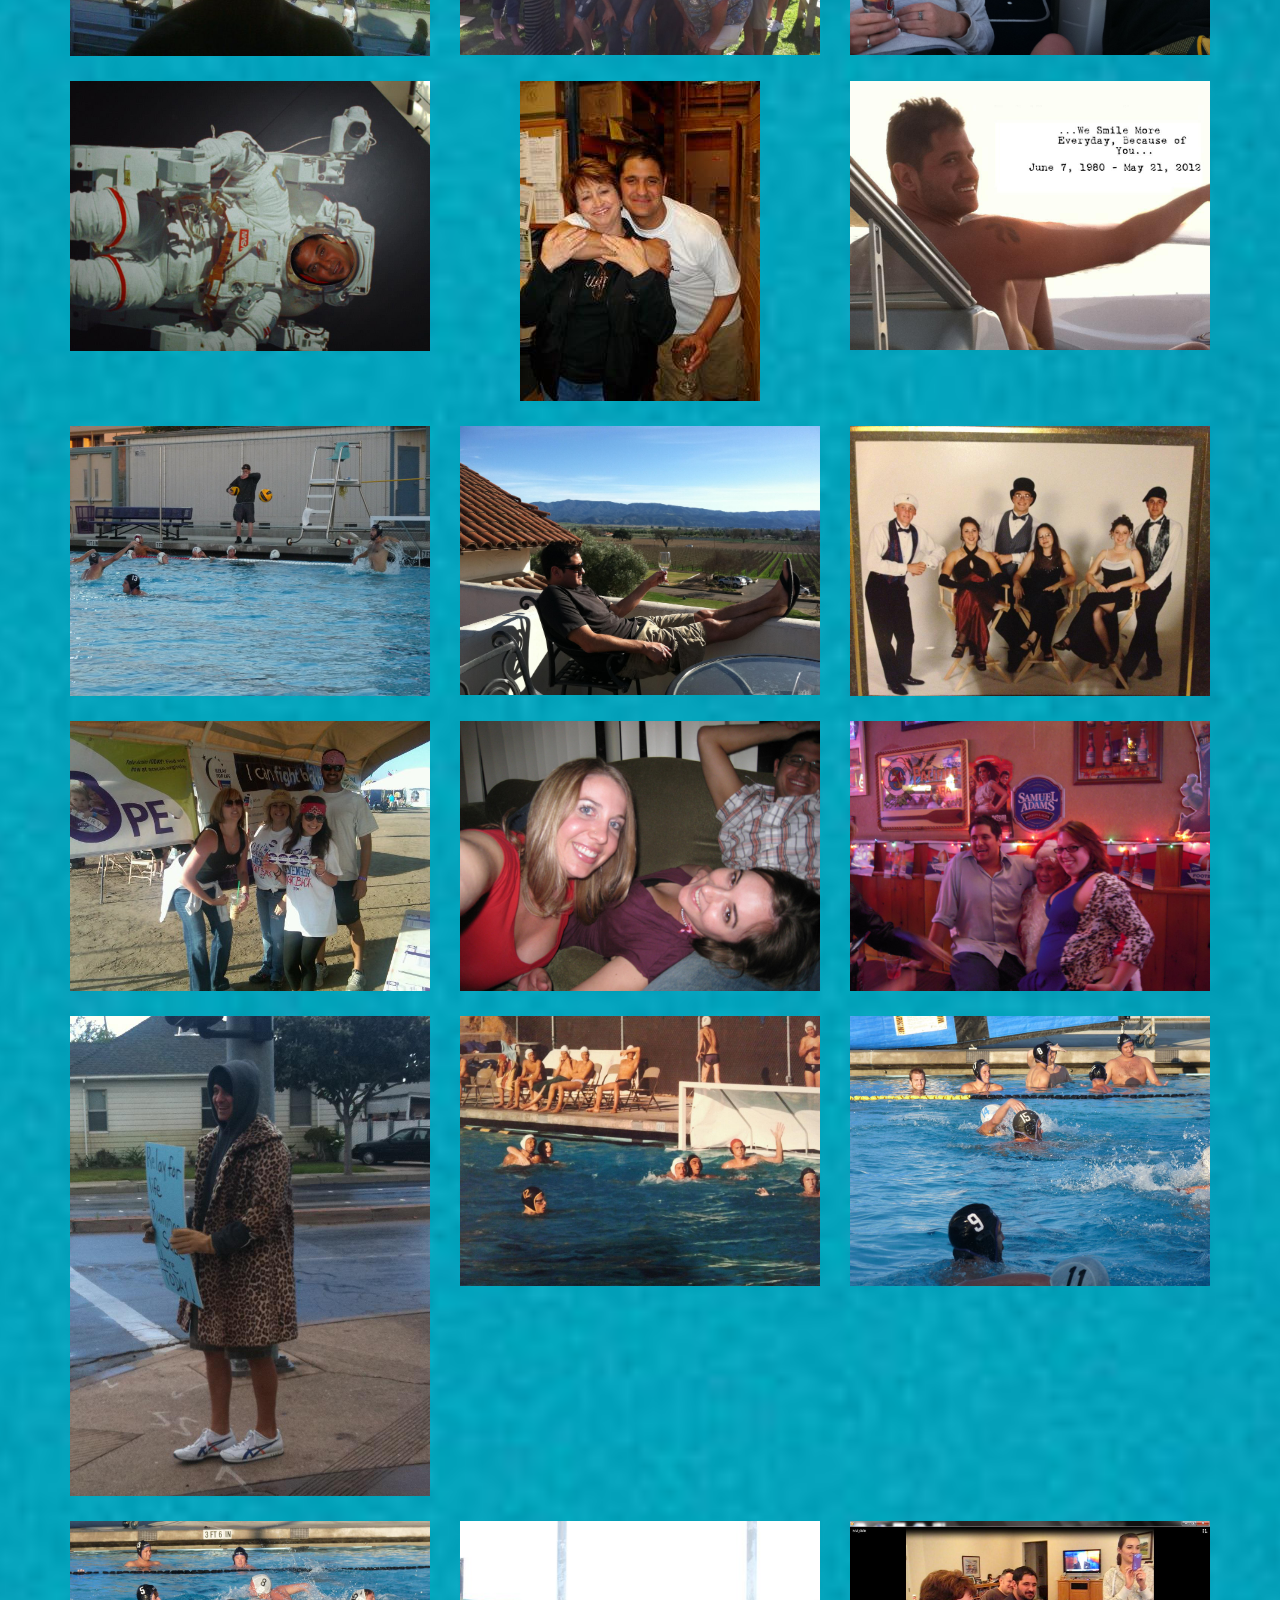
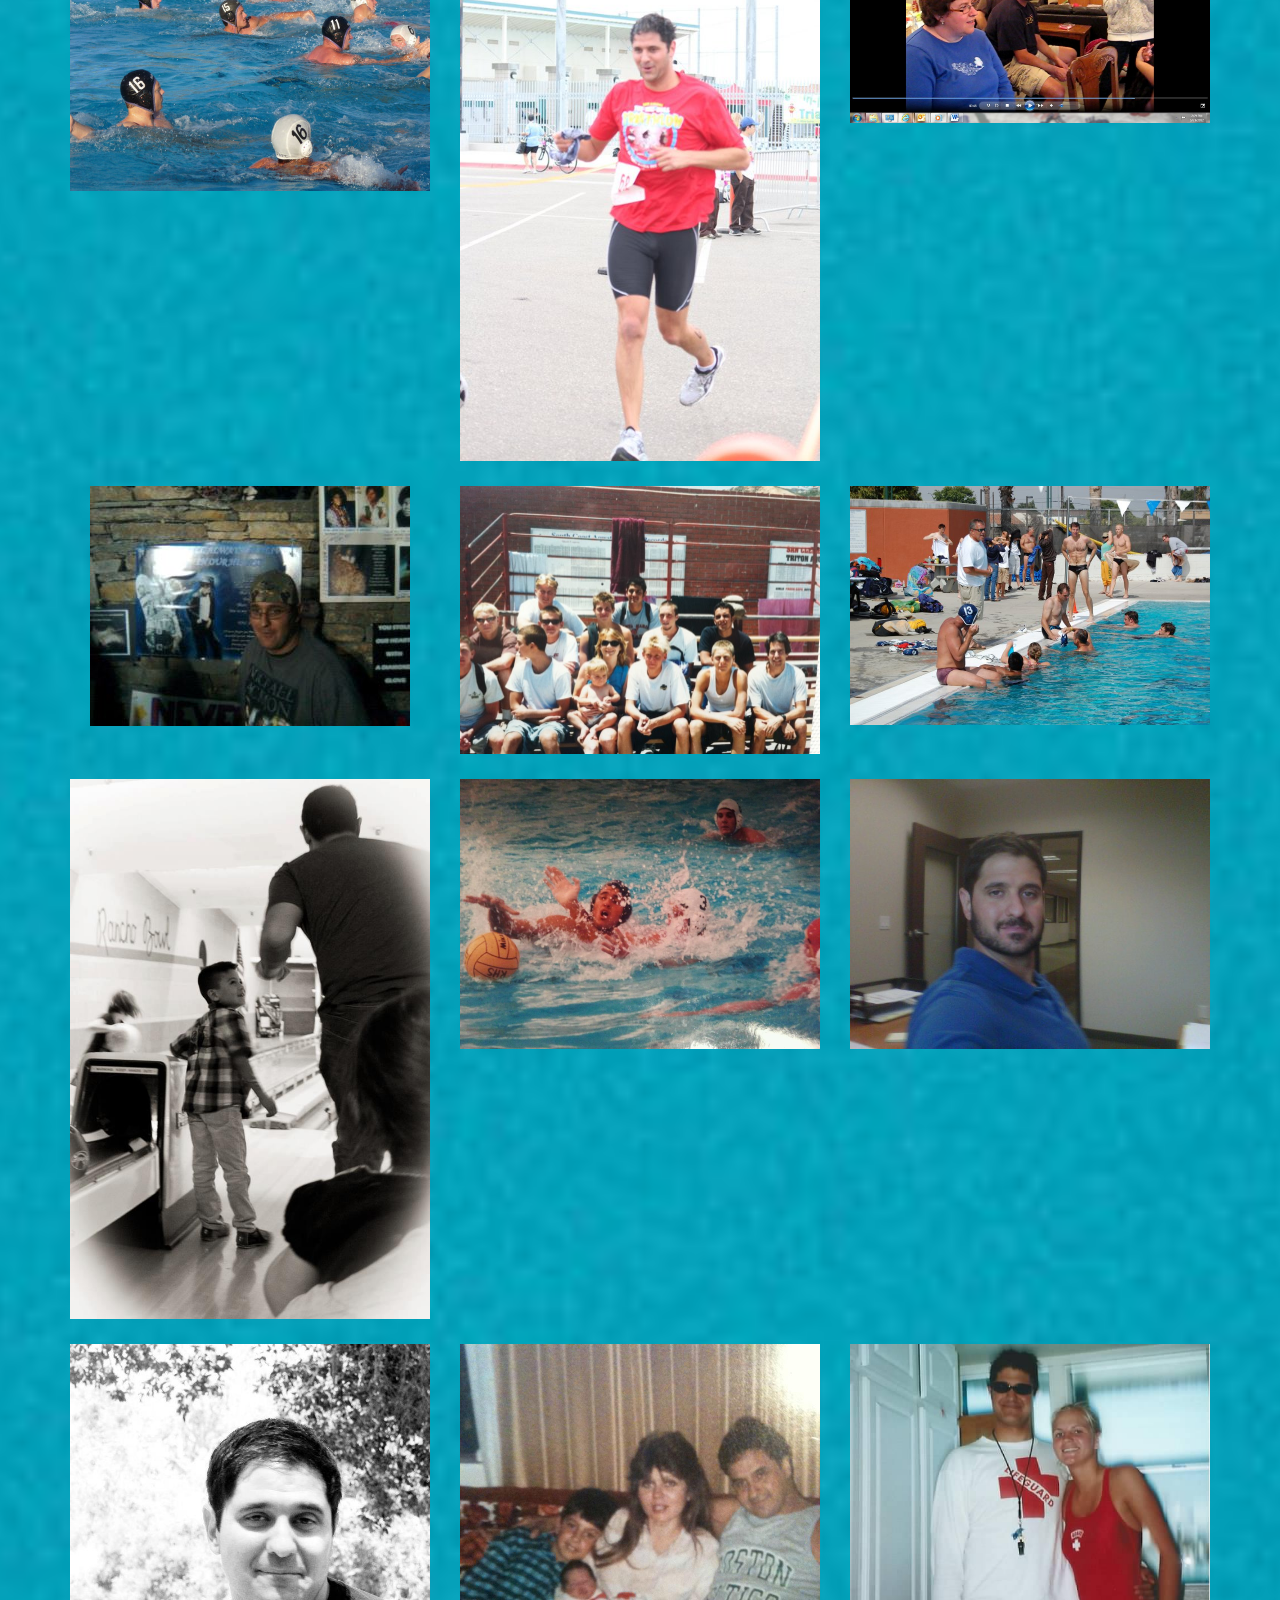
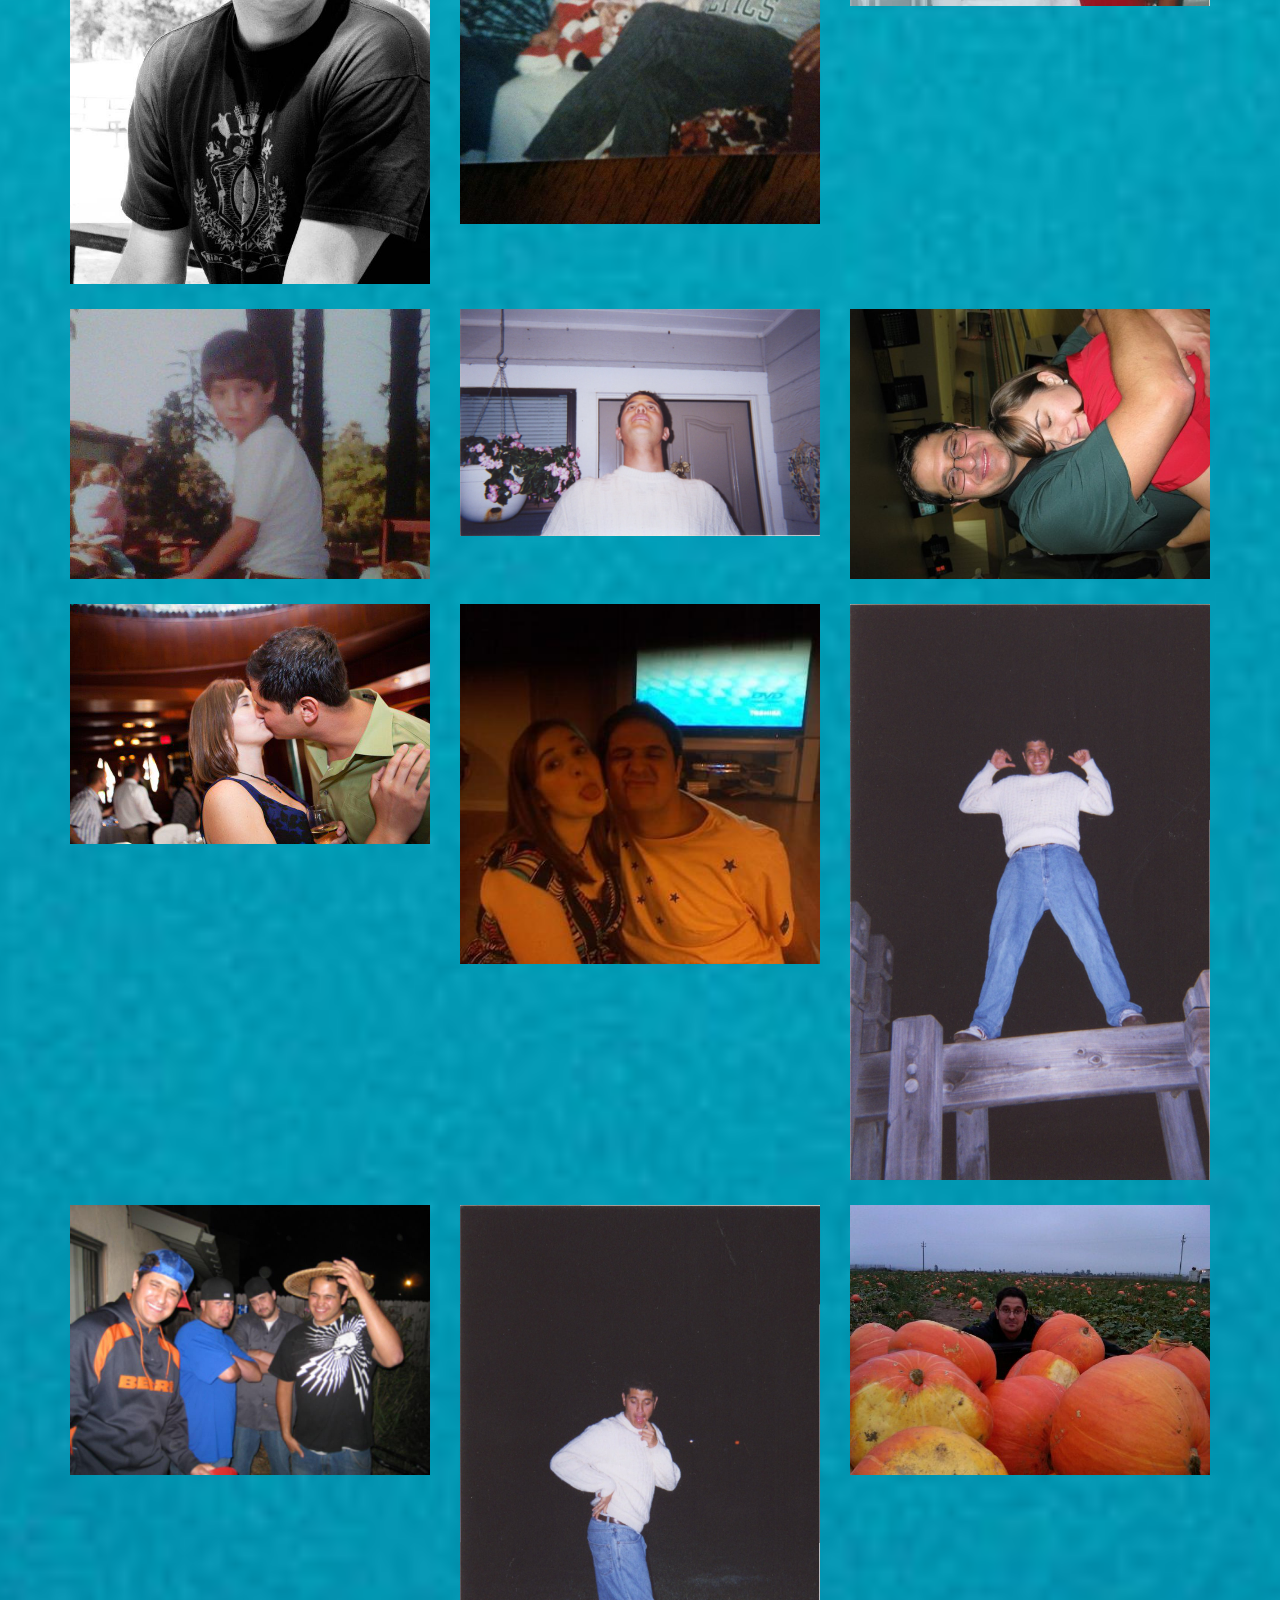
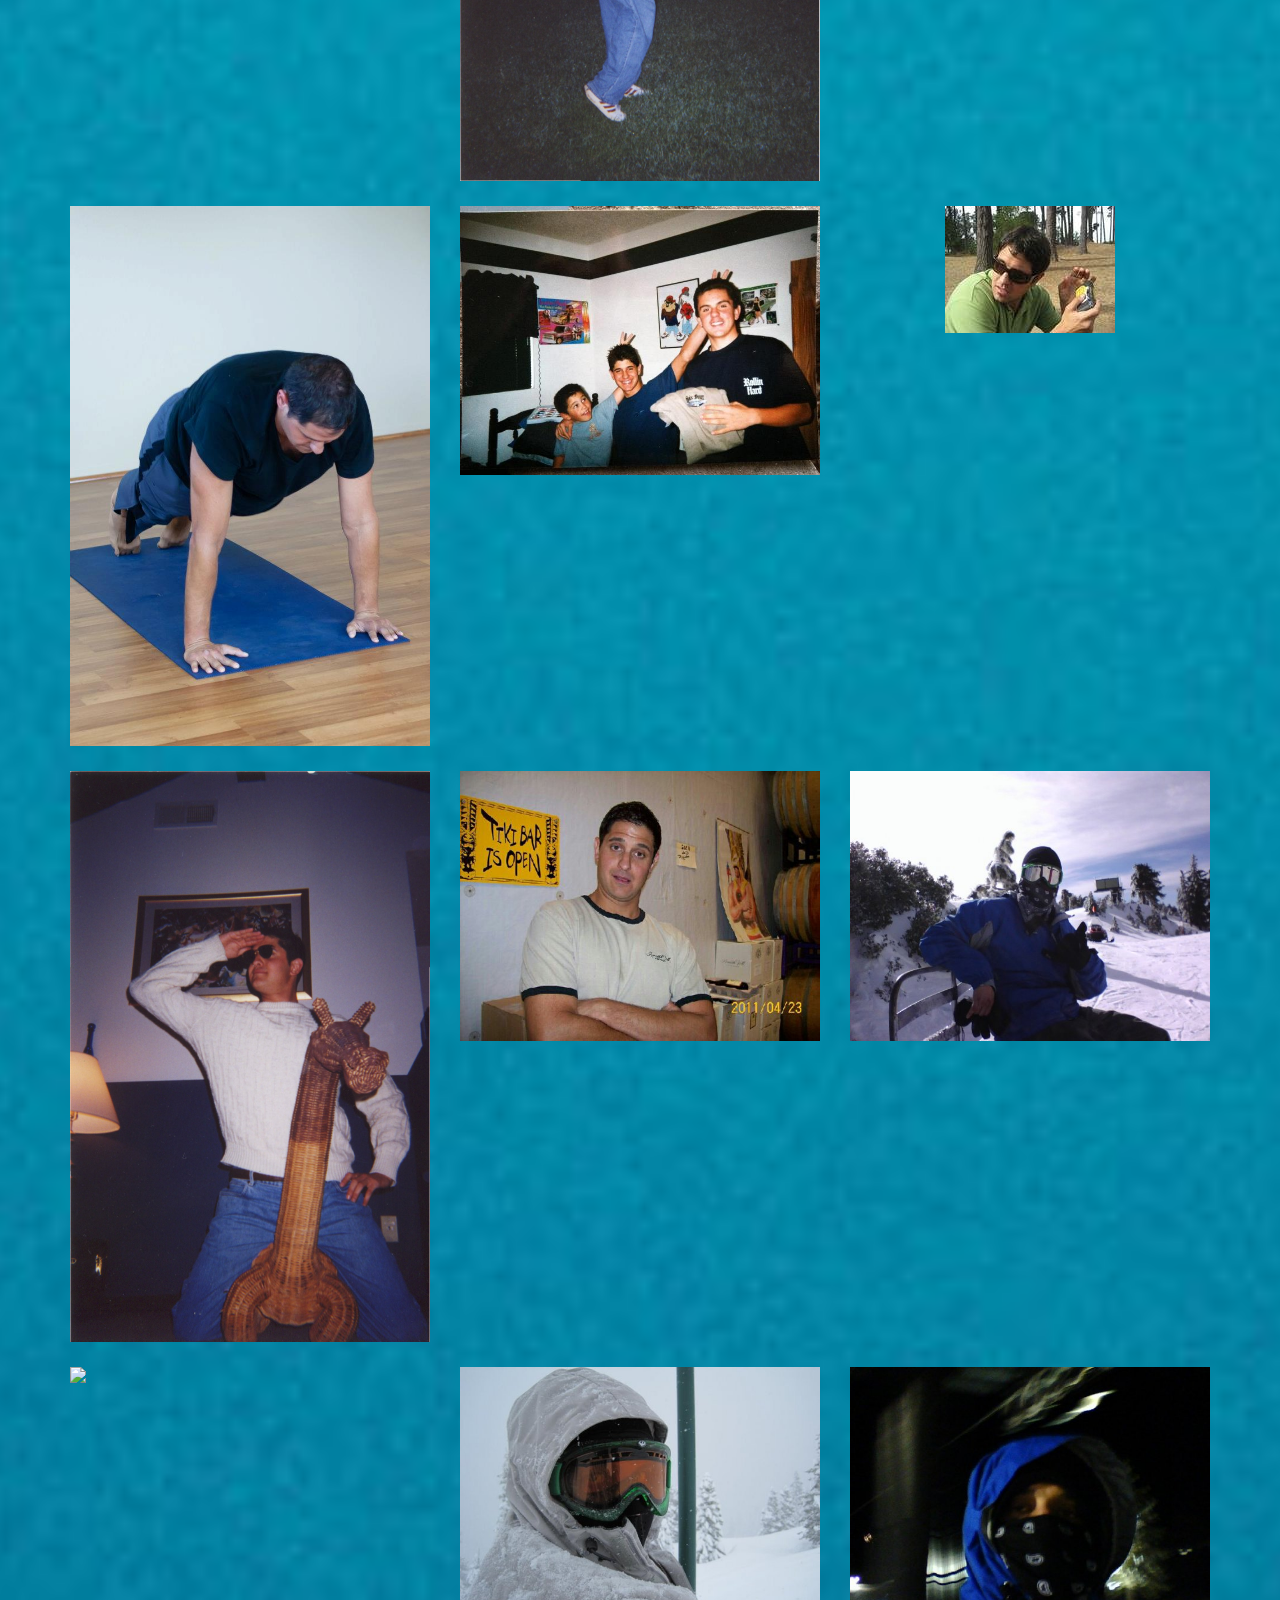
==== commit 77634682: "fix case senstive imgs refers in the gallery" ====
--- a/gallery.html
+++ b/gallery.html
@@ -247,7 +247,7 @@
 				<img src="imgs/jerrett and tough guy.jpg" class="img-responsive imageGallery" >
 			</div>
 			<div class='col-md-4 room'>
-				<img src="imgs/jerrett and tri runing with kid.jpg" class="img-responsive imageGallery">
+				<img src="imgs/Jerrett and tri runing with kid.jpg" class="img-responsive imageGallery">
 			</div>
 			<div class='col-md-4 room'>
 				<img src="imgs/Jerrett and tri.jpg" class="img-responsive imageGallery">
@@ -258,10 +258,10 @@
 				<img src="imgs/jerrett at concert.jpg" class="img-responsive imageGallery" >
 			</div>
 			<div class='col-md-4 room'>
-				<img src="imgs/jerrett at party.jpg" class="img-responsive imageGallery">
-			</div>
-			<div class='col-md-4 room'>
-				<img src="imgs/jerrett boating.jpg" class="img-responsive imageGallery">
+				<img src="imgs/Jerrett at party.jpg" class="img-responsive imageGallery">
+			</div>
+			<div class='col-md-4 room'>
+				<img src="imgs/Jerrett boating.jpg" class="img-responsive imageGallery">
 			</div>	
 		</div>
 		<div class="row">	 
@@ -272,15 +272,15 @@
 				<img src="imgs/jerrett making friends.jpg" class="img-responsive imageGallery">
 			</div>
 			<div class='col-md-4 room'>
-				<img src="imgs/jerrett Memory.jpg" class="img-responsive imageGallery">
-			</div>	
-		</div>
-		<div class="row">	 
-			<div class='col-md-4 room'>
-				<img src="imgs/jerrett coachin warter polo.jpg" class="img-responsive imageGallery" >
-			</div>
-			<div class='col-md-4 room'>
-				<img src="imgs/jerrett drinking wine.jpg" class="img-responsive imageGallery">
+				<img src="imgs/Jerrett Memory.jpg" class="img-responsive imageGallery">
+			</div>	
+		</div>
+		<div class="row">	 
+			<div class='col-md-4 room'>
+				<img src="imgs/Jerrett coachin warter polo.jpg" class="img-responsive imageGallery" >
+			</div>
+			<div class='col-md-4 room'>
+				<img src="imgs/Jerrett drinking wine.jpg" class="img-responsive imageGallery">
 			</div>
 			<div class='col-md-4 room'>
 				<img src="imgs/jerrett highschool dance photo.jpg" class="img-responsive imageGallery">
@@ -288,7 +288,7 @@
 		</div>
 		<div class="row">	 
 			<div class='col-md-4 room'>
-				<img src="imgs/jerrett in a booth.jpg" class="img-responsive imageGallery" >
+				<img src="imgs/Jerrett in a booth.jpg" class="img-responsive imageGallery" >
 			</div>
 			<div class='col-md-4 room'>
 				<img src="imgs/jerrett nicole and hotty.jpg" class="img-responsive imageGallery">
@@ -305,7 +305,7 @@
 				<img src="imgs/jerrett playing polo.jpg" class="img-responsive imageGallery">
 			</div>
 			<div class='col-md-4 room'>
-				<img src="imgs/jerrett playing water polo.jpg" class="img-responsive imageGallery">
+				<img src="imgs/Jerrett playing water polo.jpg" class="img-responsive imageGallery">
 			</div>	
 		</div>
 		<div class="row">	 
@@ -316,7 +316,7 @@
 				<img src="imgs/Jerrett runing tri.jpg" class="img-responsive imageGallery">
 			</div>
 			<div class='col-md-4 room'>
-				<img src="imgs/Jerrett sit.jpg" class="img-responsive imageGallery">
+				<img src="imgs/jerrett sit.jpg" class="img-responsive imageGallery">
 			</div>	
 		</div>
 		<div class="row">	 
@@ -324,7 +324,7 @@
 				<img src="imgs/jerrett surpized.jpg" class="img-responsive imageGallery" >
 			</div>
 			<div class='col-md-4 room'>
-				<img src="imgs/Jerrett Swim Team.jpg" class="img-responsive imageGallery">
+				<img src="imgs/Jerrett Swim team.jpg" class="img-responsive imageGallery">
 			</div>
 			<div class='col-md-4 room'>
 				<img src="imgs/jerrett water polol.jpg" class="img-responsive imageGallery">
--- a/css/styles.css
+++ b/css/styles.css
@@ -14,7 +14,7 @@
 }
 
 li{
-  font-size: 25px;
+  font-size: 30px;
 }
 
 h3{
@@ -33,7 +33,7 @@
 /*Class tags*/
 
 .navbar-brand{
-  font-size: 25px;
+  font-size: 30px;
 }
 
 .black{
@@ -80,18 +80,18 @@
 	max-width: 70%;
 }
 
-.glyphicon-remove{
+/*.glyphicon-remove{
   position:absolute;
   right: 10px;
   top: 20%;
   font-size:15px;
   color:red;
   border-radius: 50%;
-}
-
-.btn{
+}*/
+
+/*.btn{
   background:rgba(73, 82, 96, .07);
-}
+}*/
 
 
 .redJJO {
@@ -100,7 +100,7 @@
   background: linear-gradient(#f28d09, transparent 90%),
     linear-gradient(0deg,#0919f2 , transparent),
     #910202
-   url('../imgs/yoga.jpg') no-repeat center;
+   url('../imgs/cool jerrett.jpg') no-repeat center;
   background-size: cover;
 }
 
@@ -197,7 +197,7 @@
 #overlay img {
  position: absolute;
  height: auto;
- top:20%;
+ top:7%;
  left: 2%;
  right: 0;
 }
@@ -232,14 +232,29 @@
 
 @media (min-width: 769px){
   #overlay img{
-    top:9%;
-    width: 50%;
-    left: 25%;
-  }
-
-  .glyphicon-remove{
+    top:7%;
+    width: 70%;
+    /*width:0 auto;*/
+    /*max-width: 100%;*/
+    left: 16%;
+    max-height: 100%;
+  }
+
+/*  .glyphicon-remove{
     top:9%;
     right: 26%;
-  }
-
-}
+  }*/
+
+  p{
+    font-size: 20px;
+  }
+
+  li{
+    font-size:20px ;
+  }
+
+  .navbar-brand{
+    font-size: 20px;
+  }
+
+}
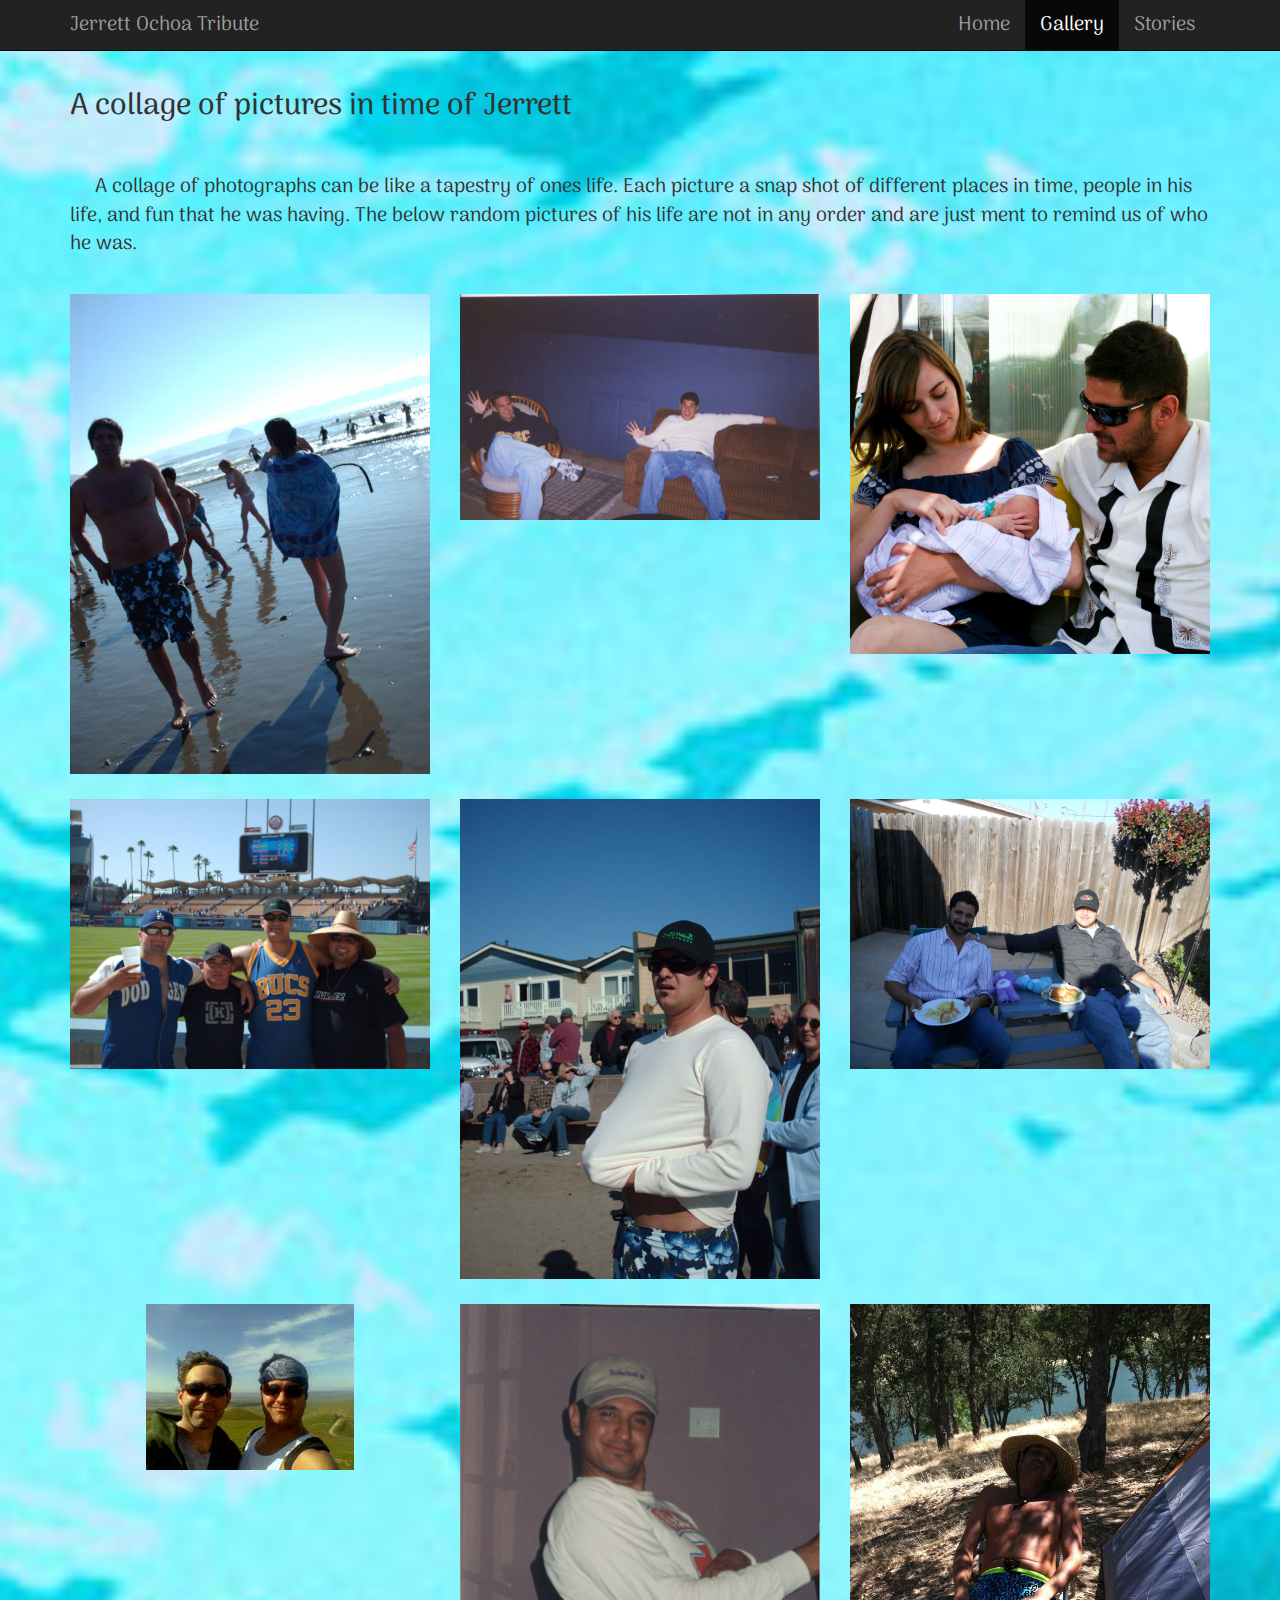
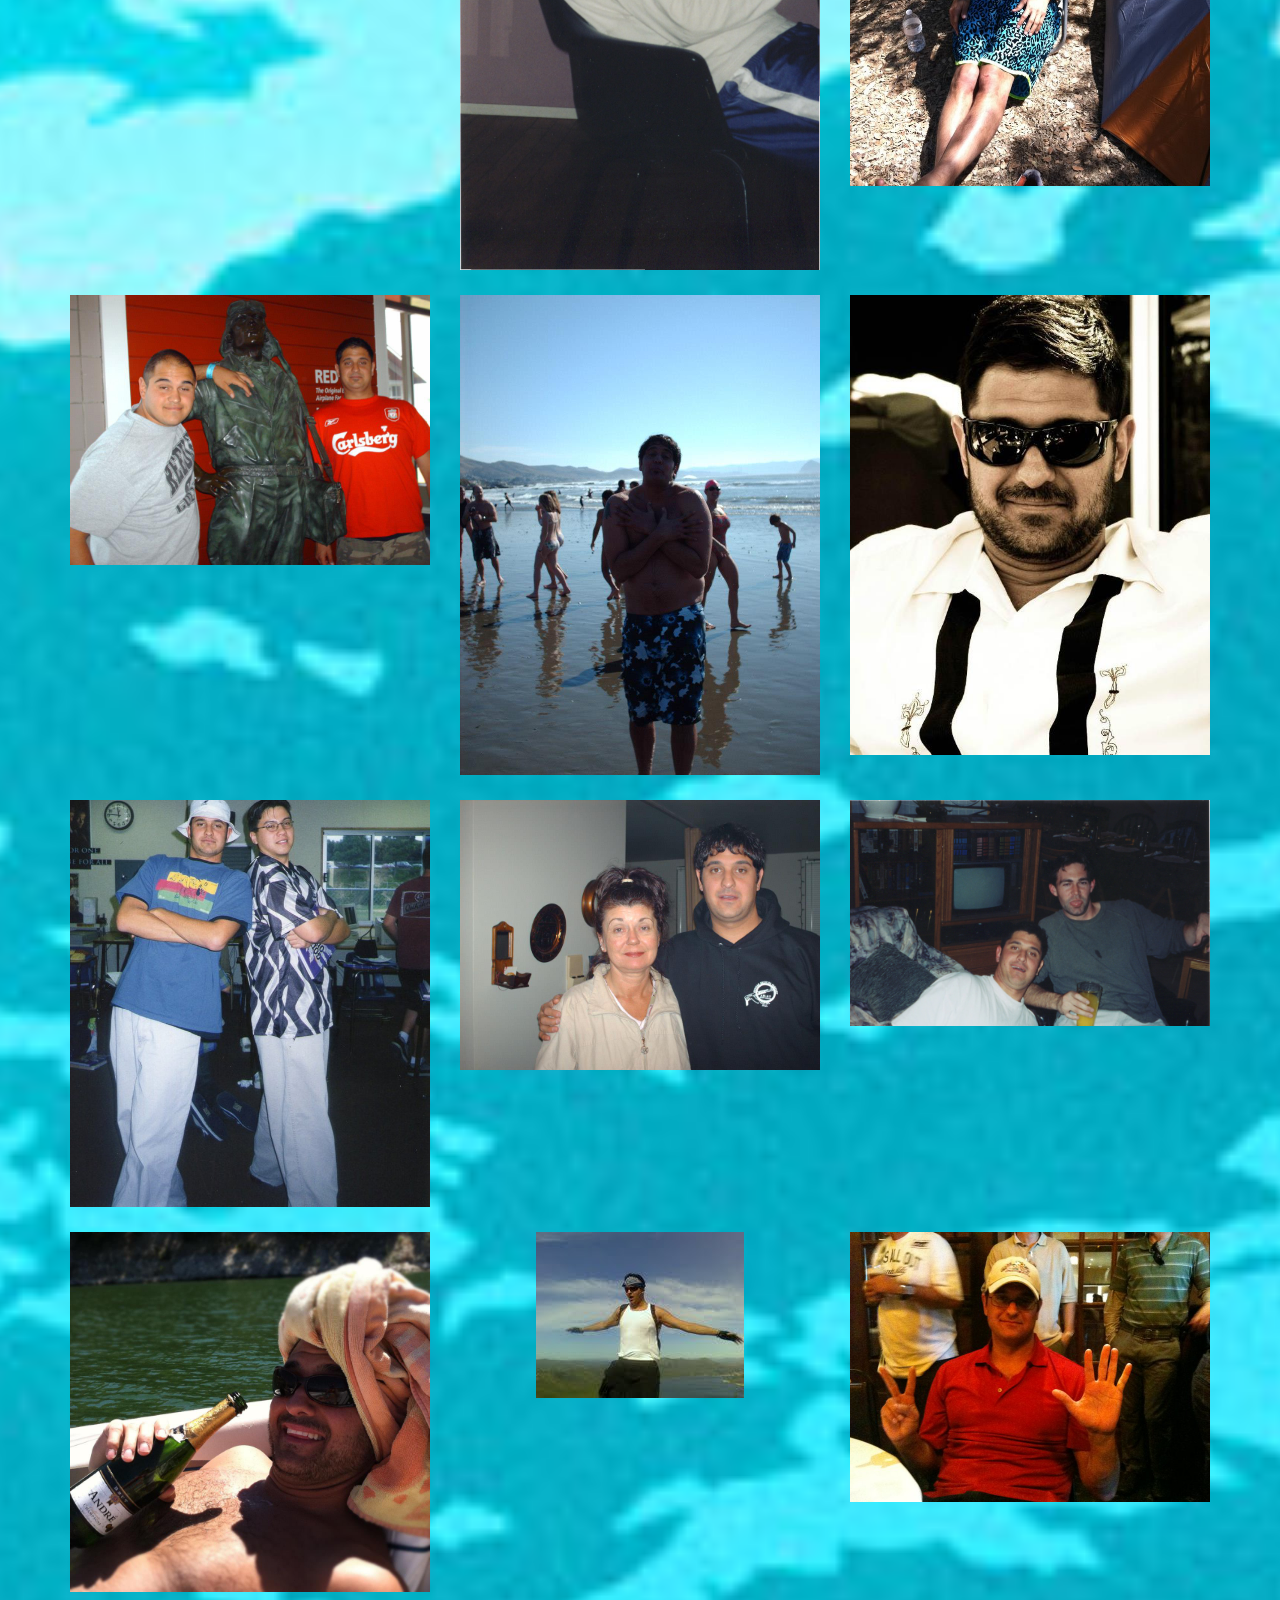
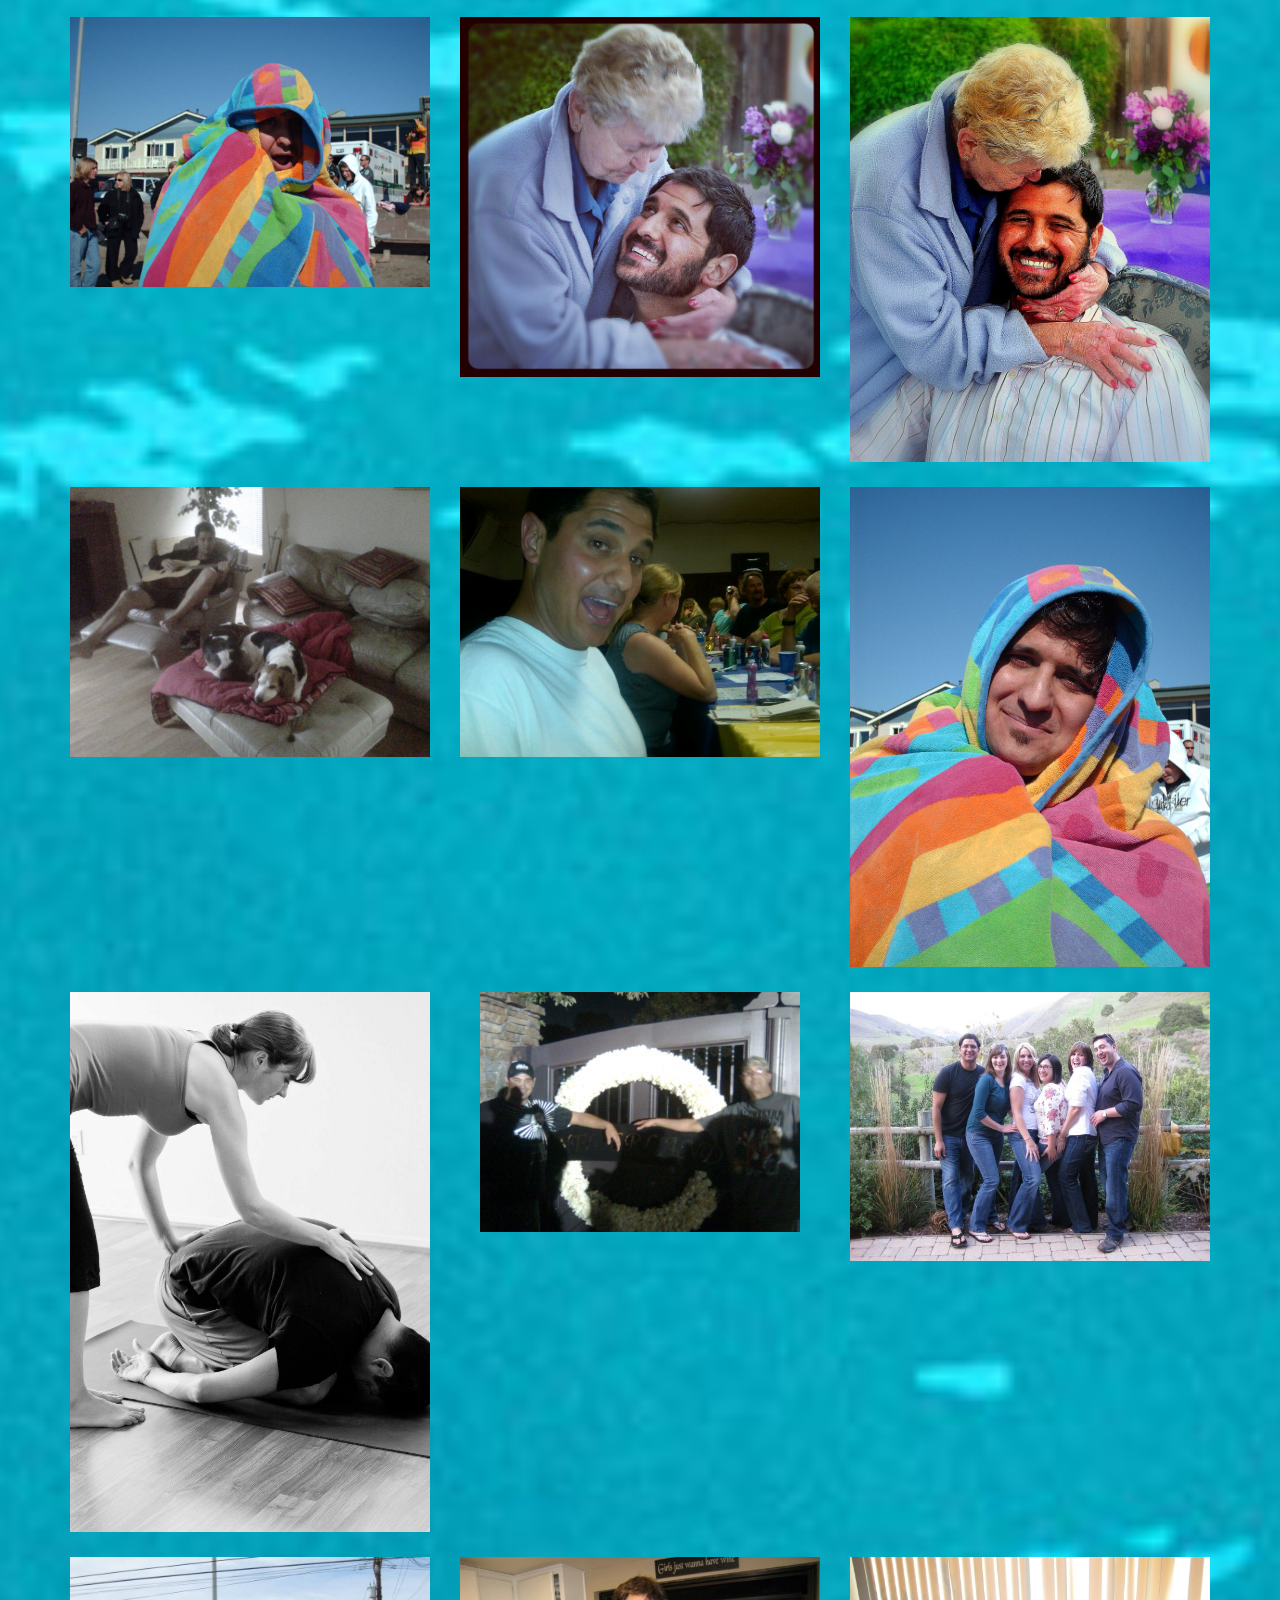
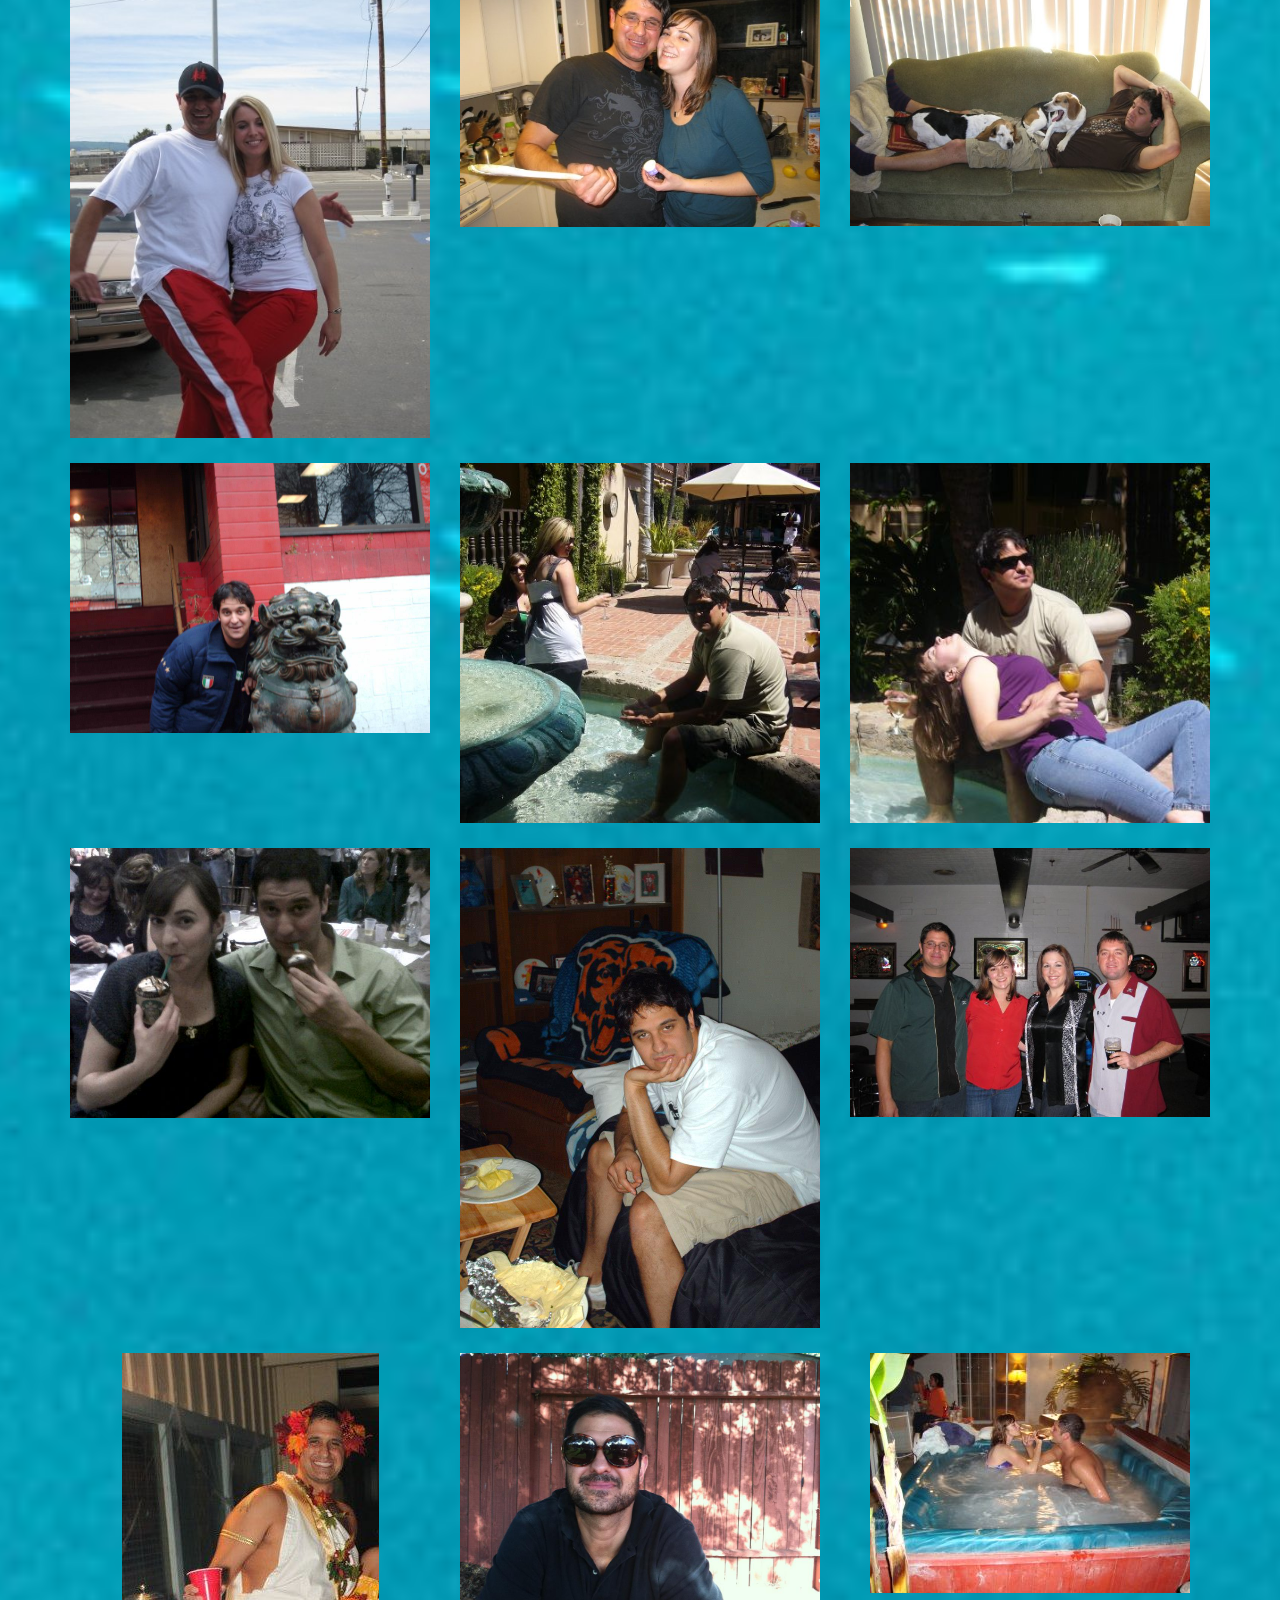
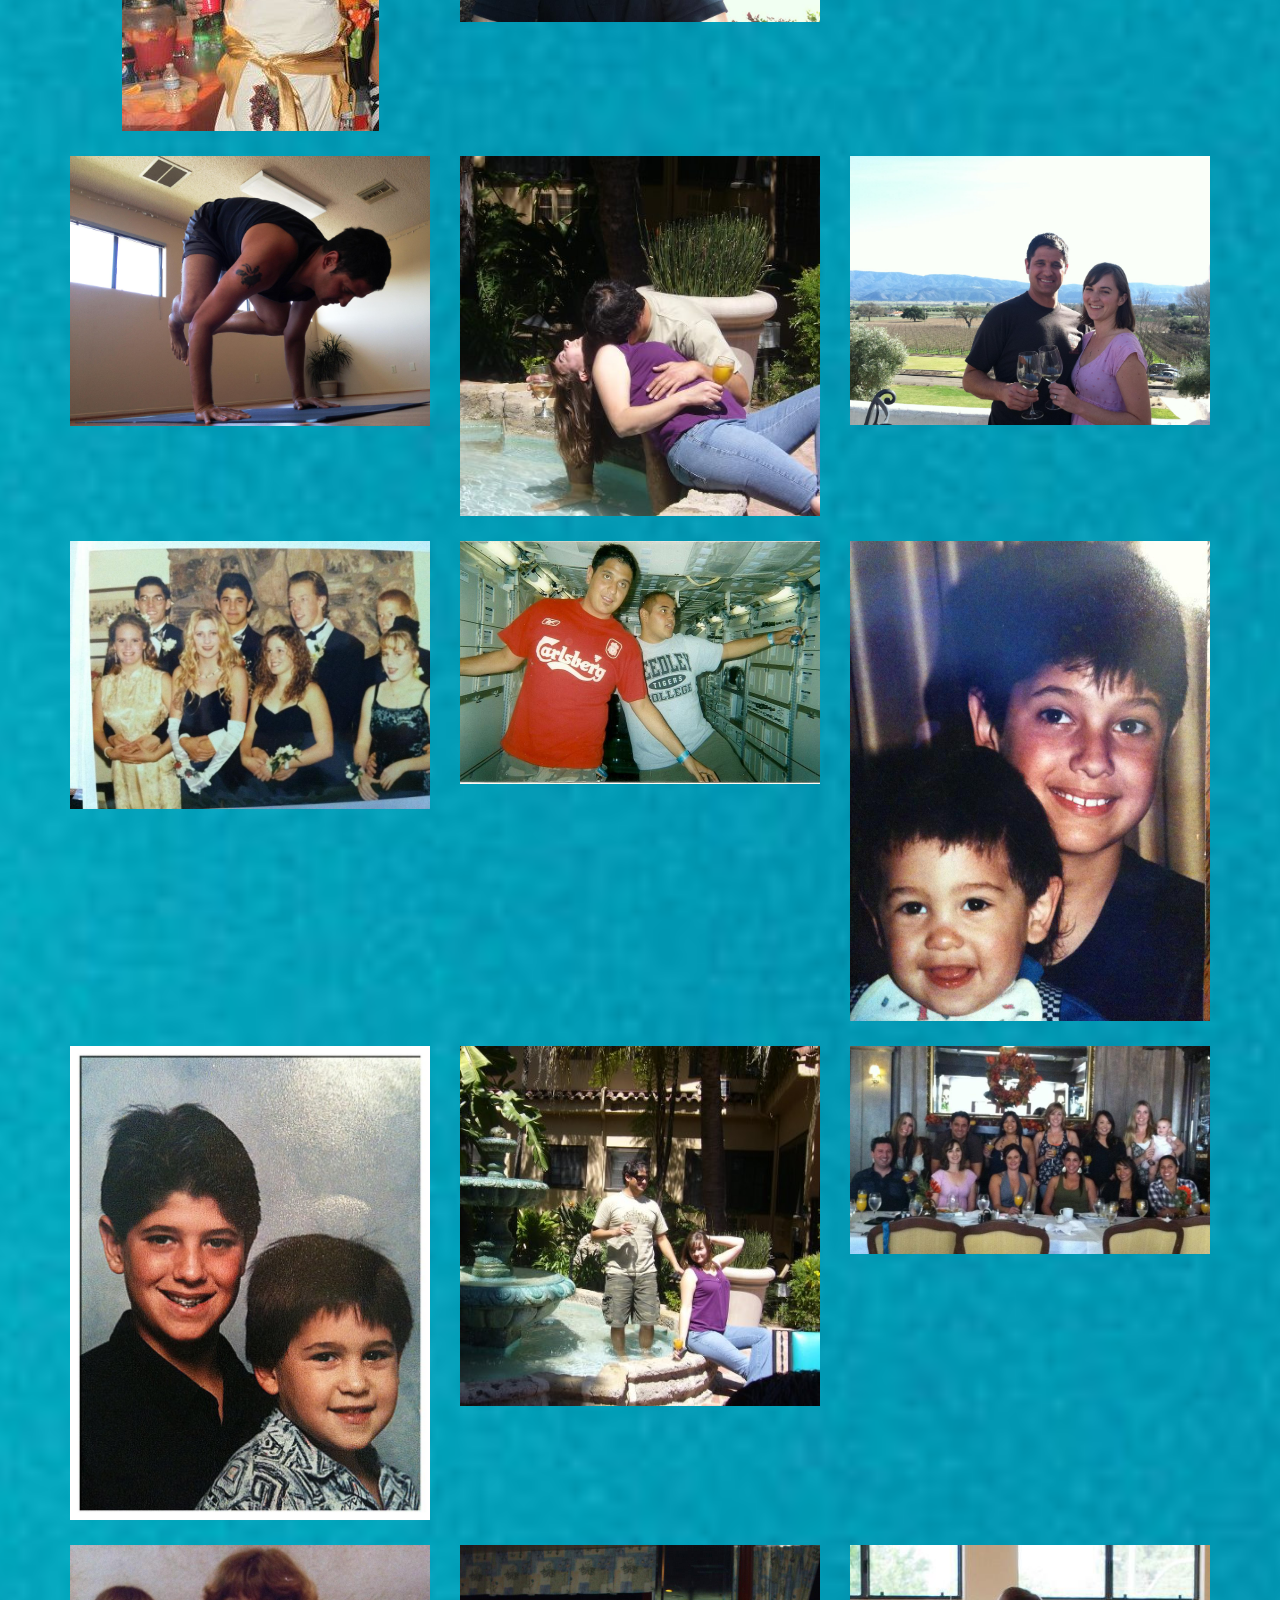
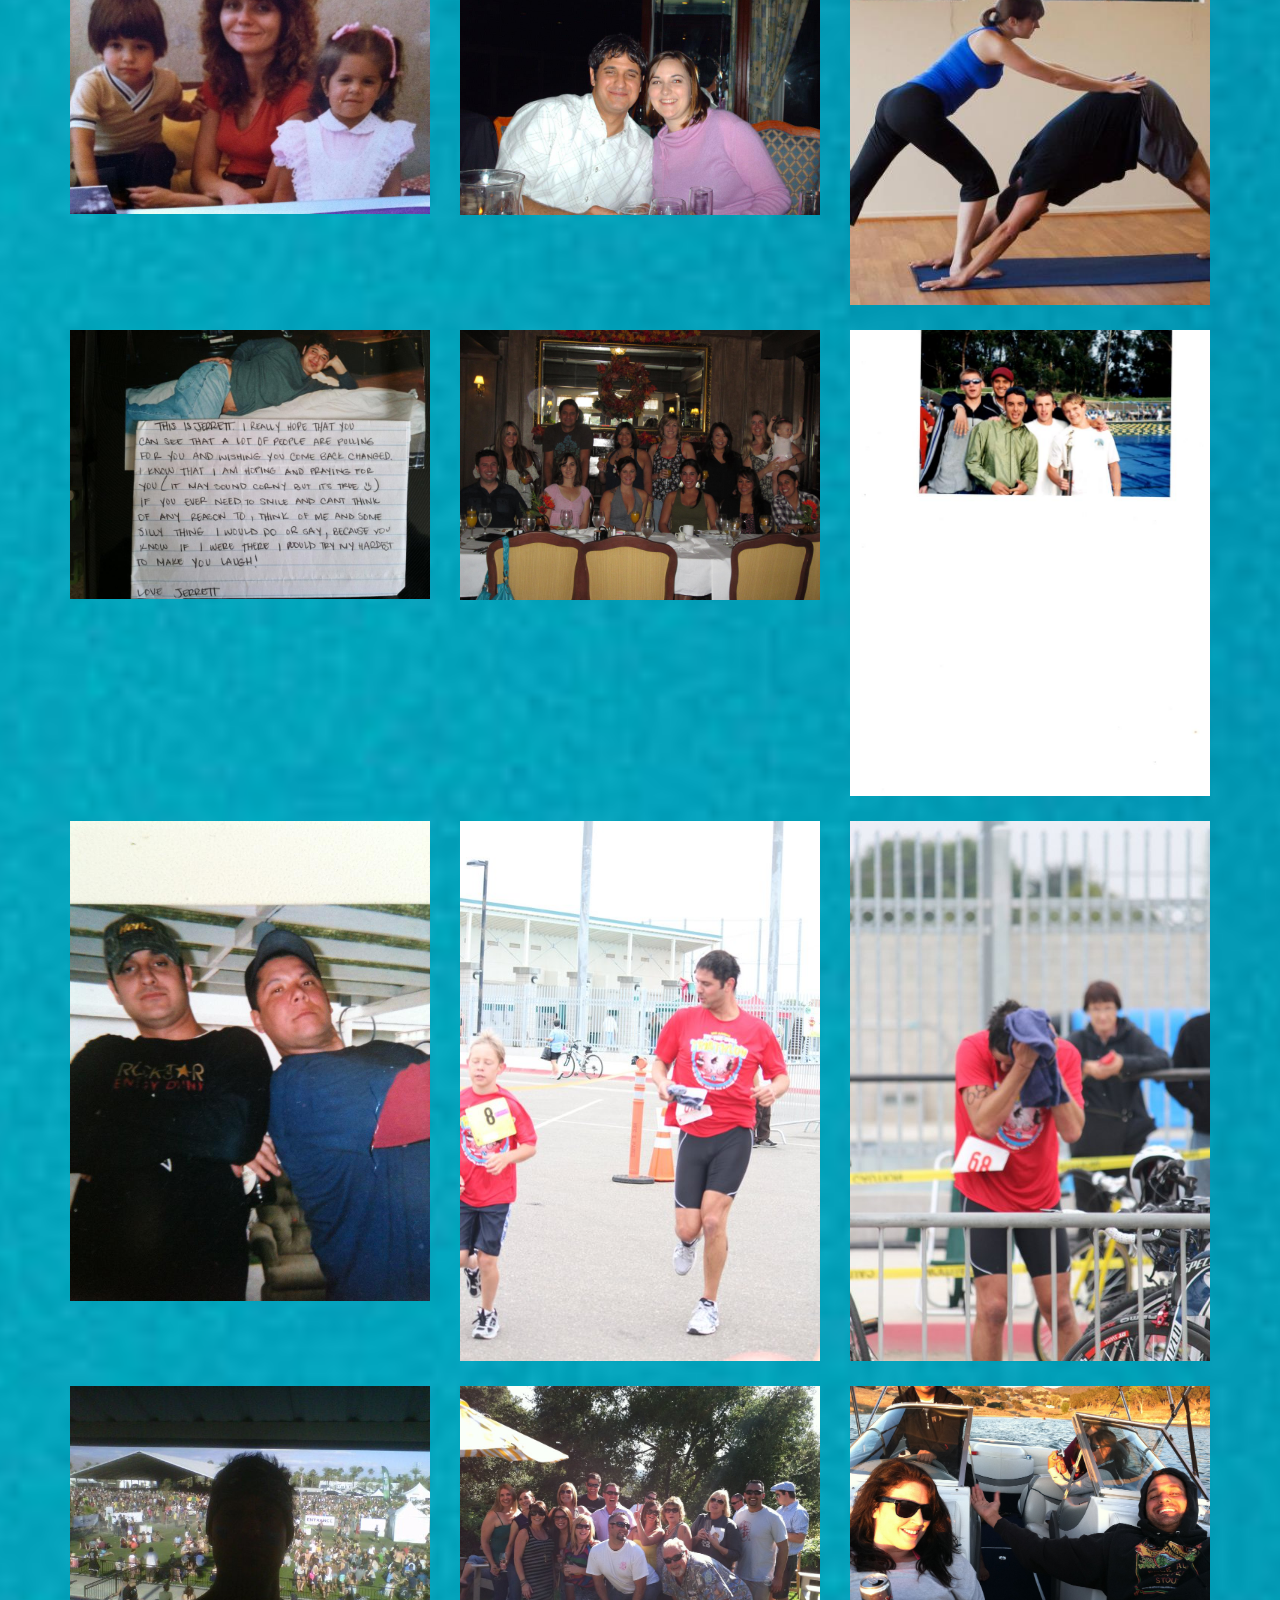
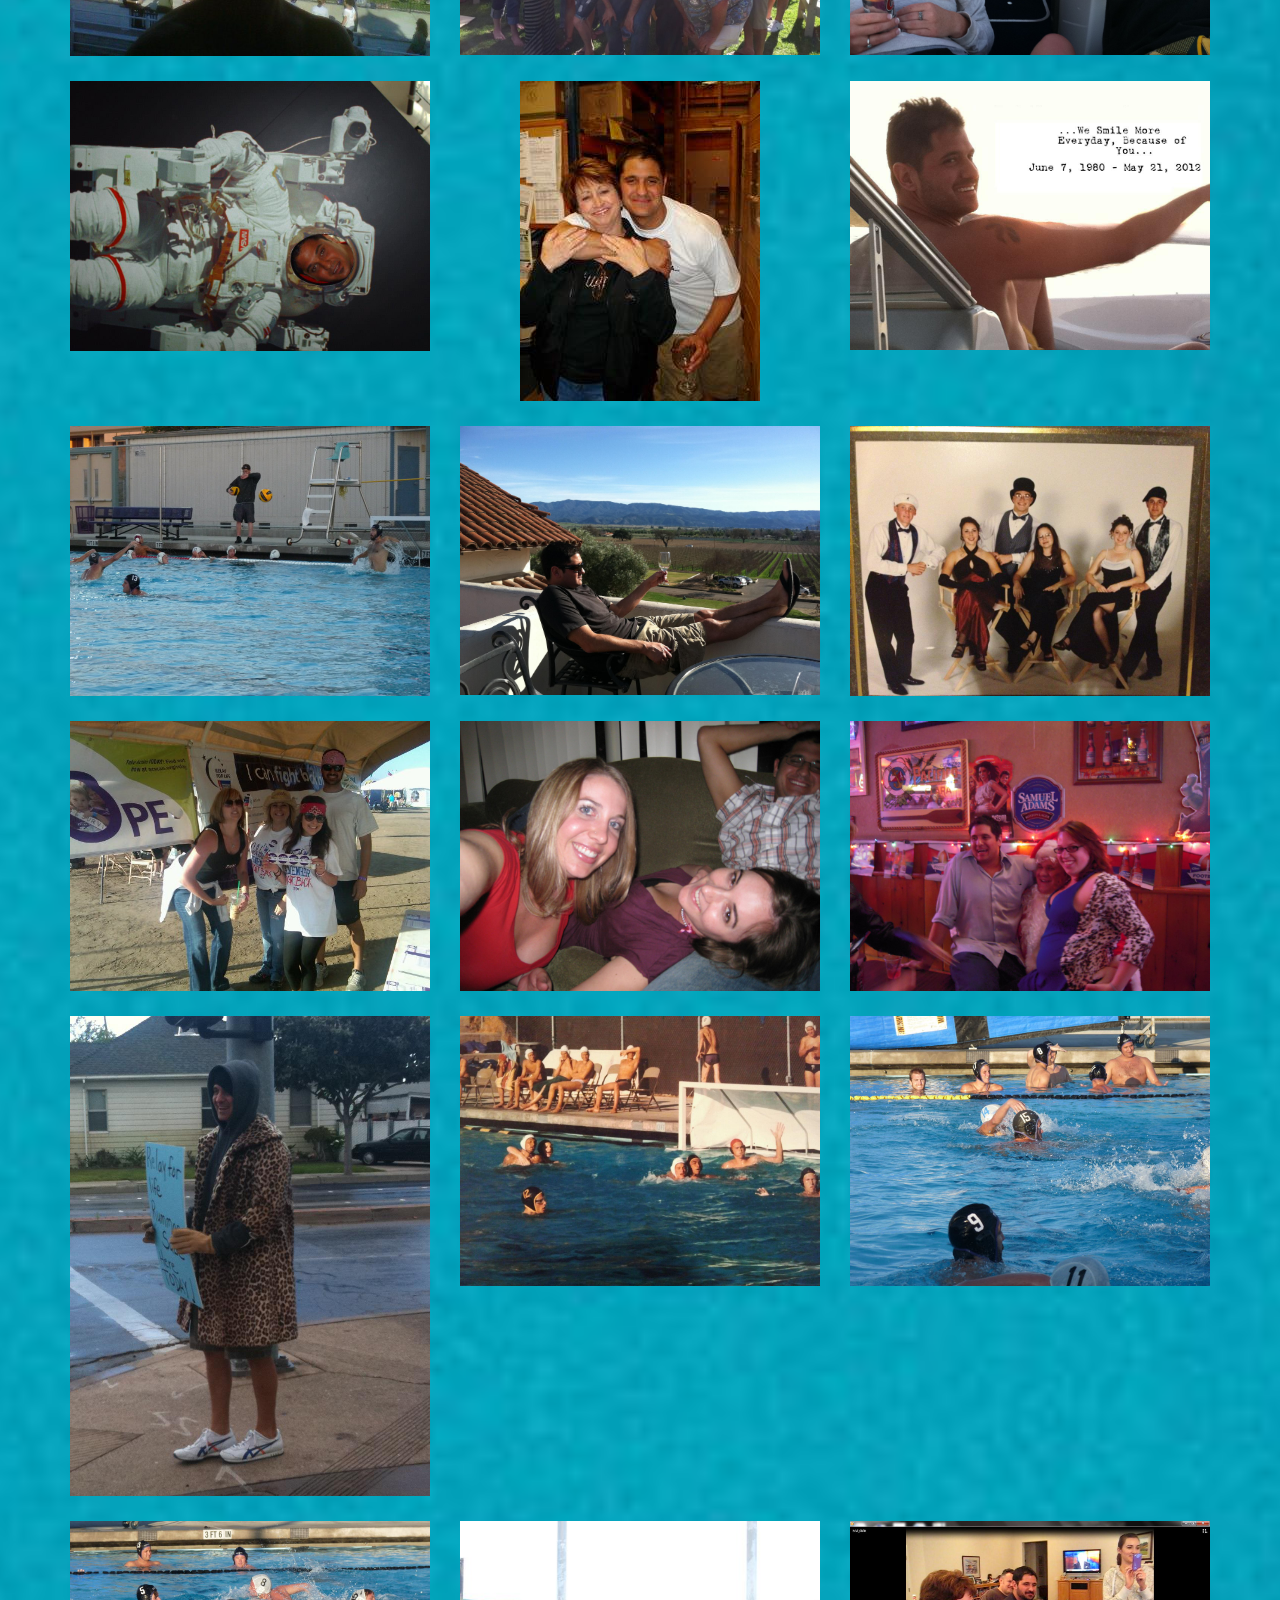
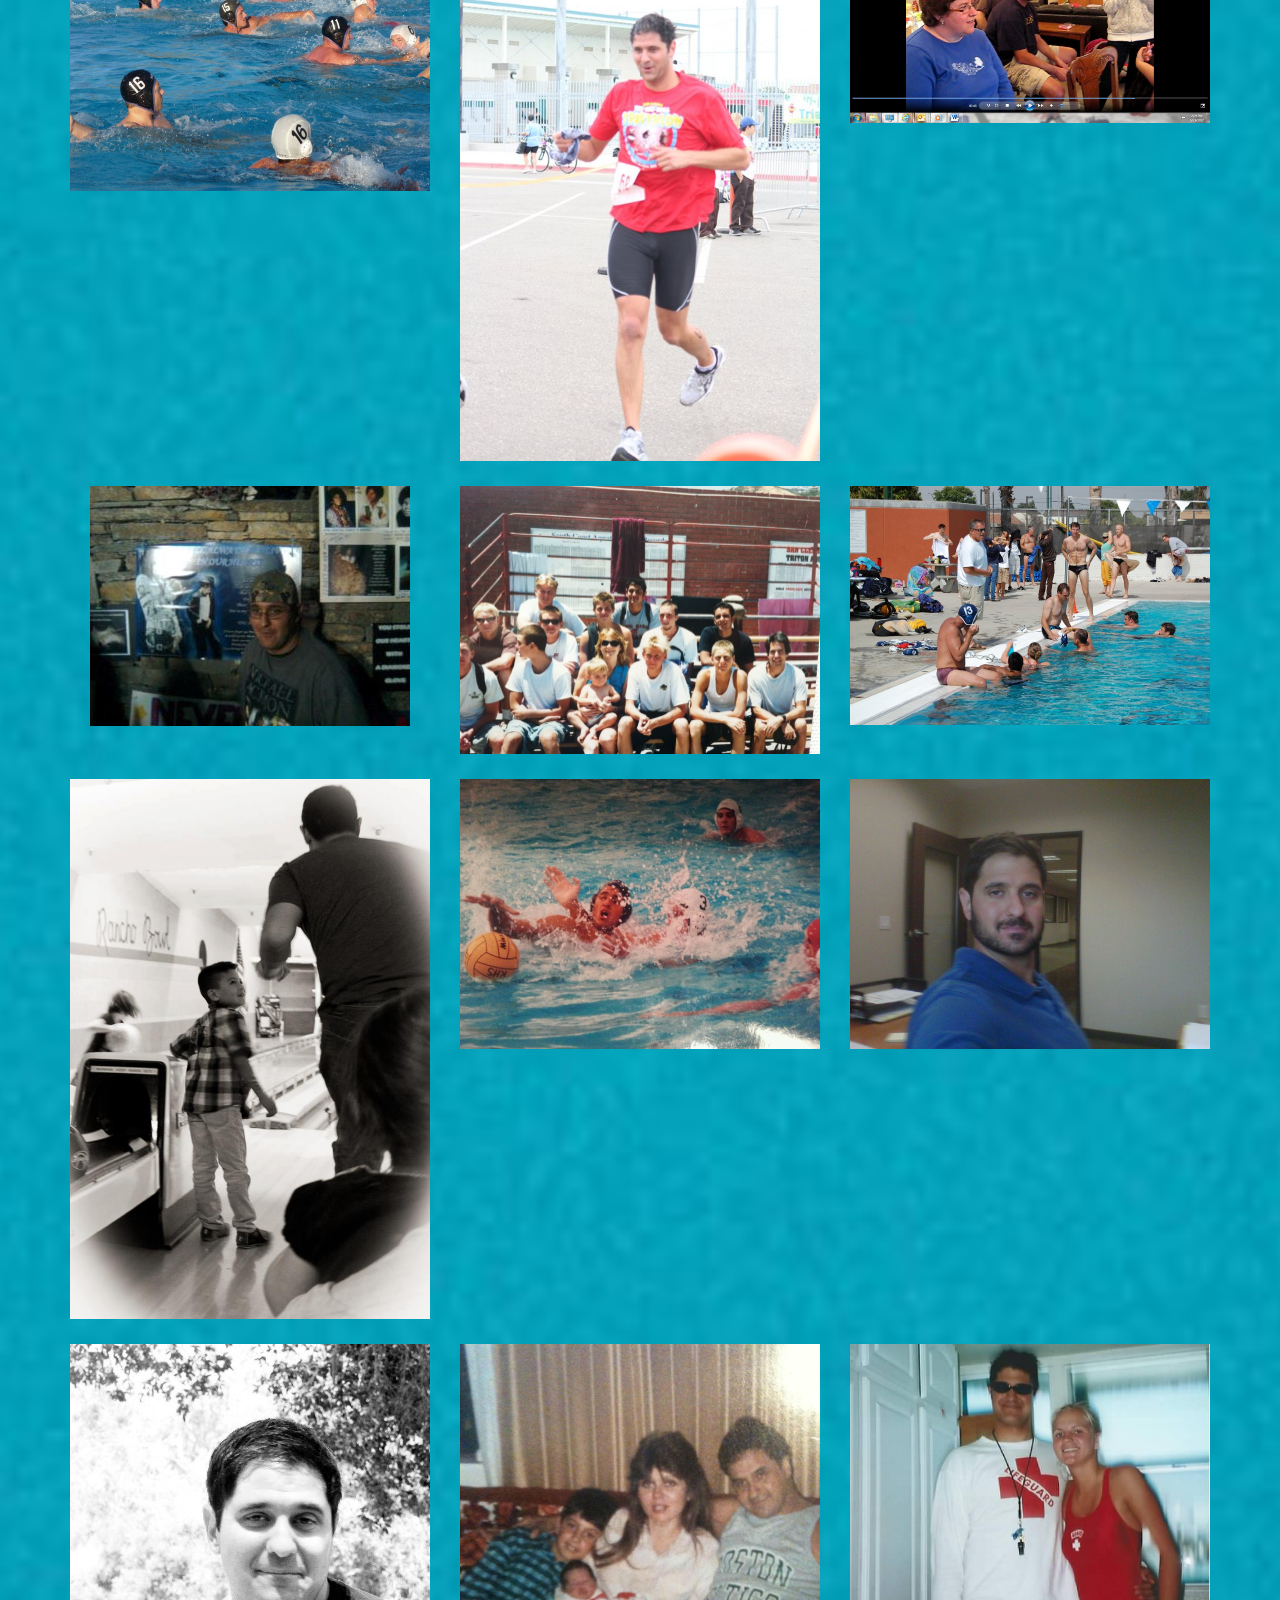
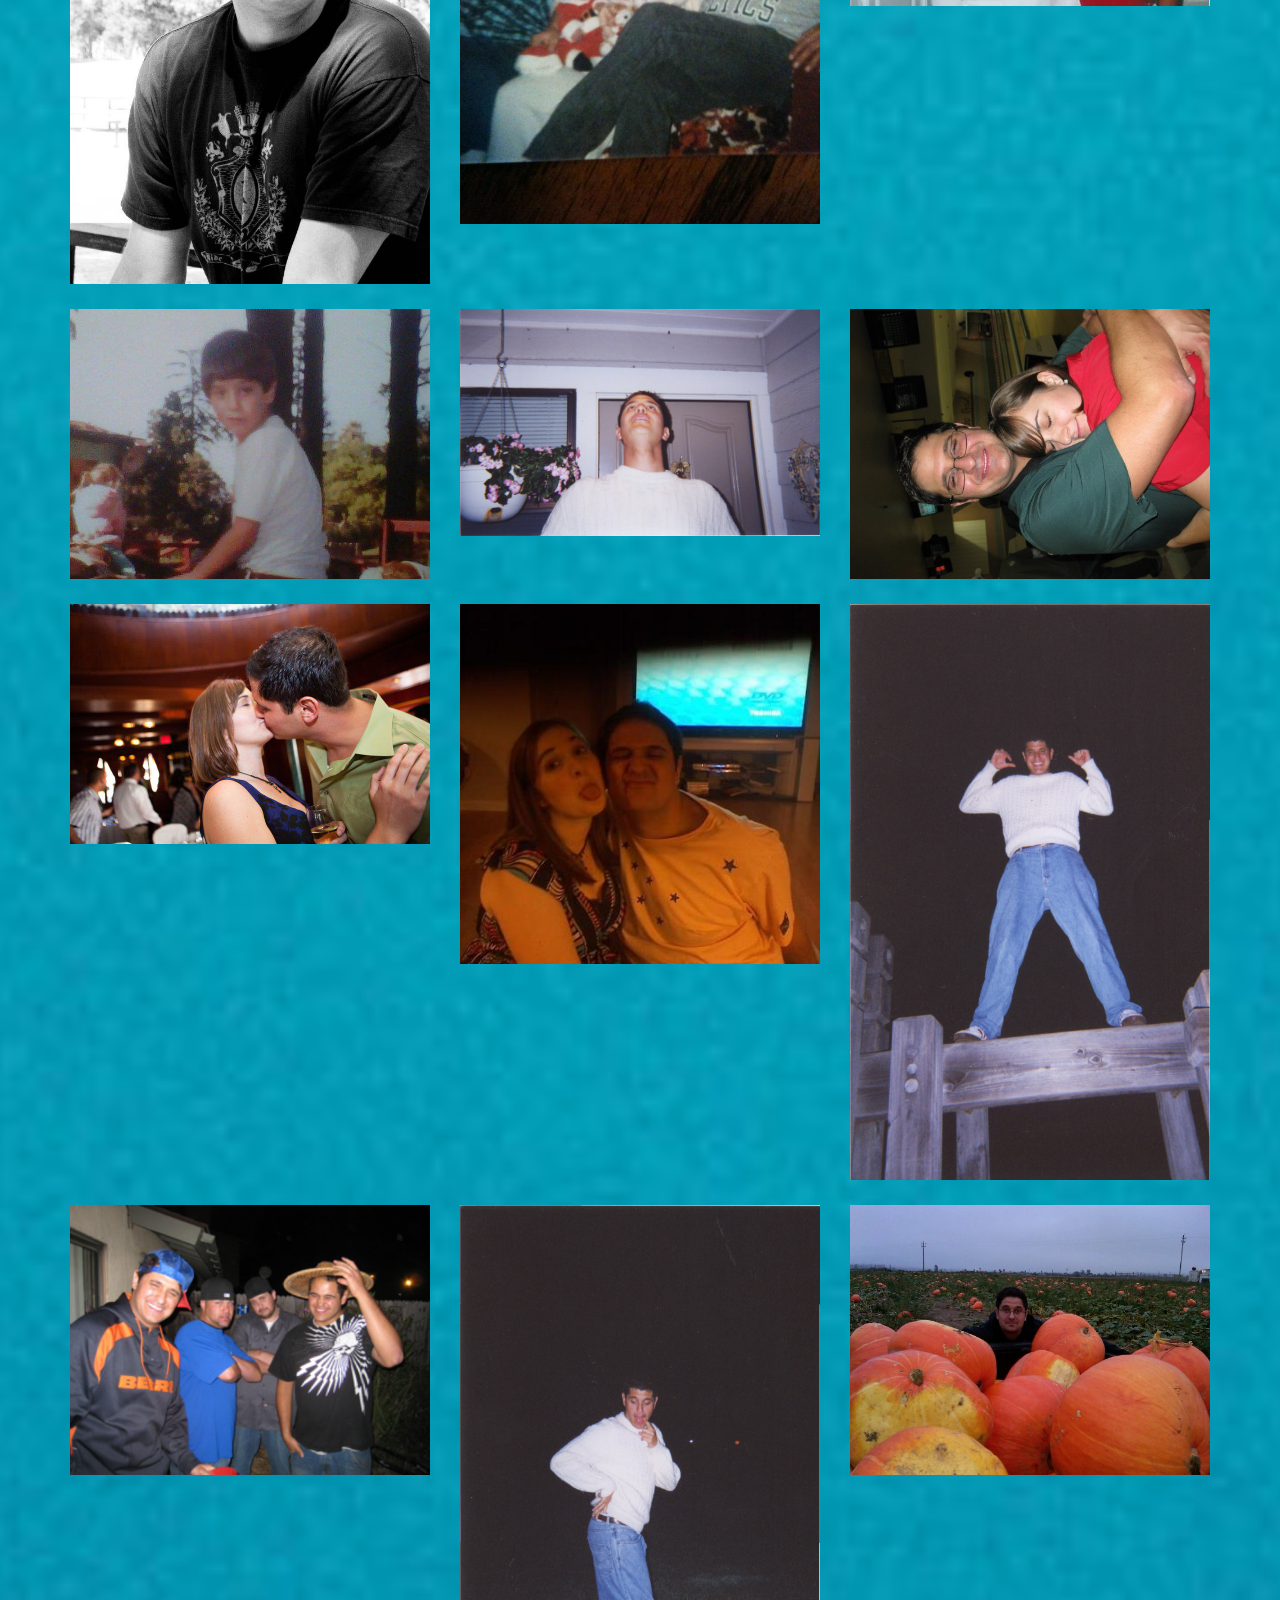
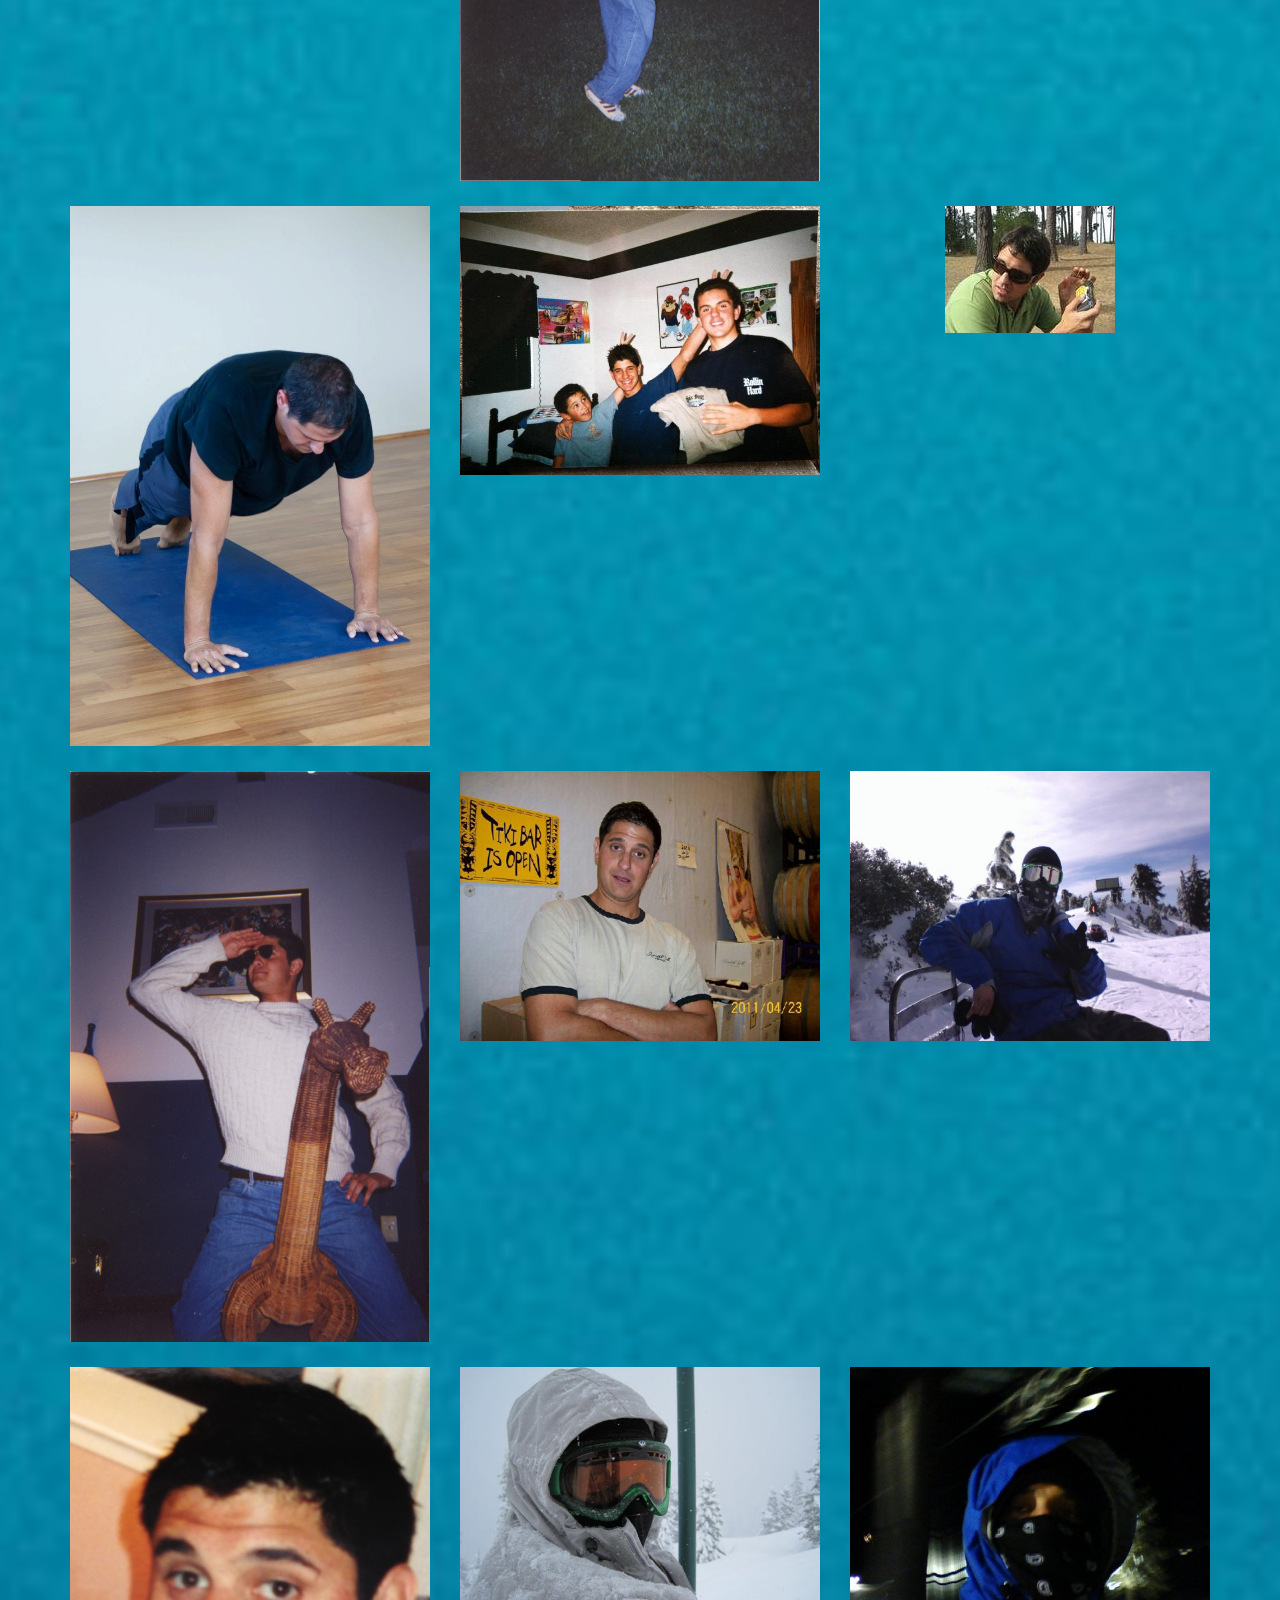
==== commit b20238fd: "fix another issue with a picture being to large and change some styles to mobile view" ====
--- a/gallery.html
+++ b/gallery.html
@@ -409,7 +409,7 @@
 		</div>
 		<div class="row">	 
 			<div class='col-md-4 room'>
-				<img src="imgs/smile j.jpg" class="img-responsive imageGallery" >
+				<img src="imgs/smile.jpg" class="img-responsive imageGallery" >
 			</div>
 			<div class='col-md-4 room'>
 				<img src="imgs/snow jerret.jpg" class="img-responsive imageGallery">
@@ -426,7 +426,7 @@
 				<img src="imgs/swim team.jpg" class="img-responsive imageGallery">
 			</div>
 			<div class='col-md-4 room'>
-				<img src="imgs/Tanya & J.jpg" class="img-responsive imageGallery">
+				<img src="imgs/Tanya j.jpg" class="img-responsive imageGallery">
 			</div>	
 		</div>
 		<div class="row">	 
--- a/css/styles.css
+++ b/css/styles.css
@@ -10,11 +10,11 @@
 p{
   margin-top: 50px;
   text-indent: 25px;
-  font-size: 30px;
+  font-size: 2em;
 }
 
 li{
-  font-size: 30px;
+  font-size: 2em;
 }
 
 h3{
@@ -23,6 +23,7 @@
 
 
 footer{
+     font-size: .7em;
      margin-top: 50px;
      text-align: center;
      color: #999;
@@ -33,7 +34,7 @@
 /*Class tags*/
 
 .navbar-brand{
-  font-size: 30px;
+  font-size: 2em;
 }
 
 .black{
@@ -79,20 +80,6 @@
 	margin: 10px auto 25px;
 	max-width: 70%;
 }
-
-/*.glyphicon-remove{
-  position:absolute;
-  right: 10px;
-  top: 20%;
-  font-size:15px;
-  color:red;
-  border-radius: 50%;
-}*/
-
-/*.btn{
-  background:rgba(73, 82, 96, .07);
-}*/
-
 
 .redJJO {
   padding-top: 170px;
@@ -234,17 +221,10 @@
   #overlay img{
     top:7%;
     width: 70%;
-    /*width:0 auto;*/
-    /*max-width: 100%;*/
     left: 16%;
     max-height: 100%;
   }
 
-/*  .glyphicon-remove{
-    top:9%;
-    right: 26%;
-  }*/
-
   p{
     font-size: 20px;
   }
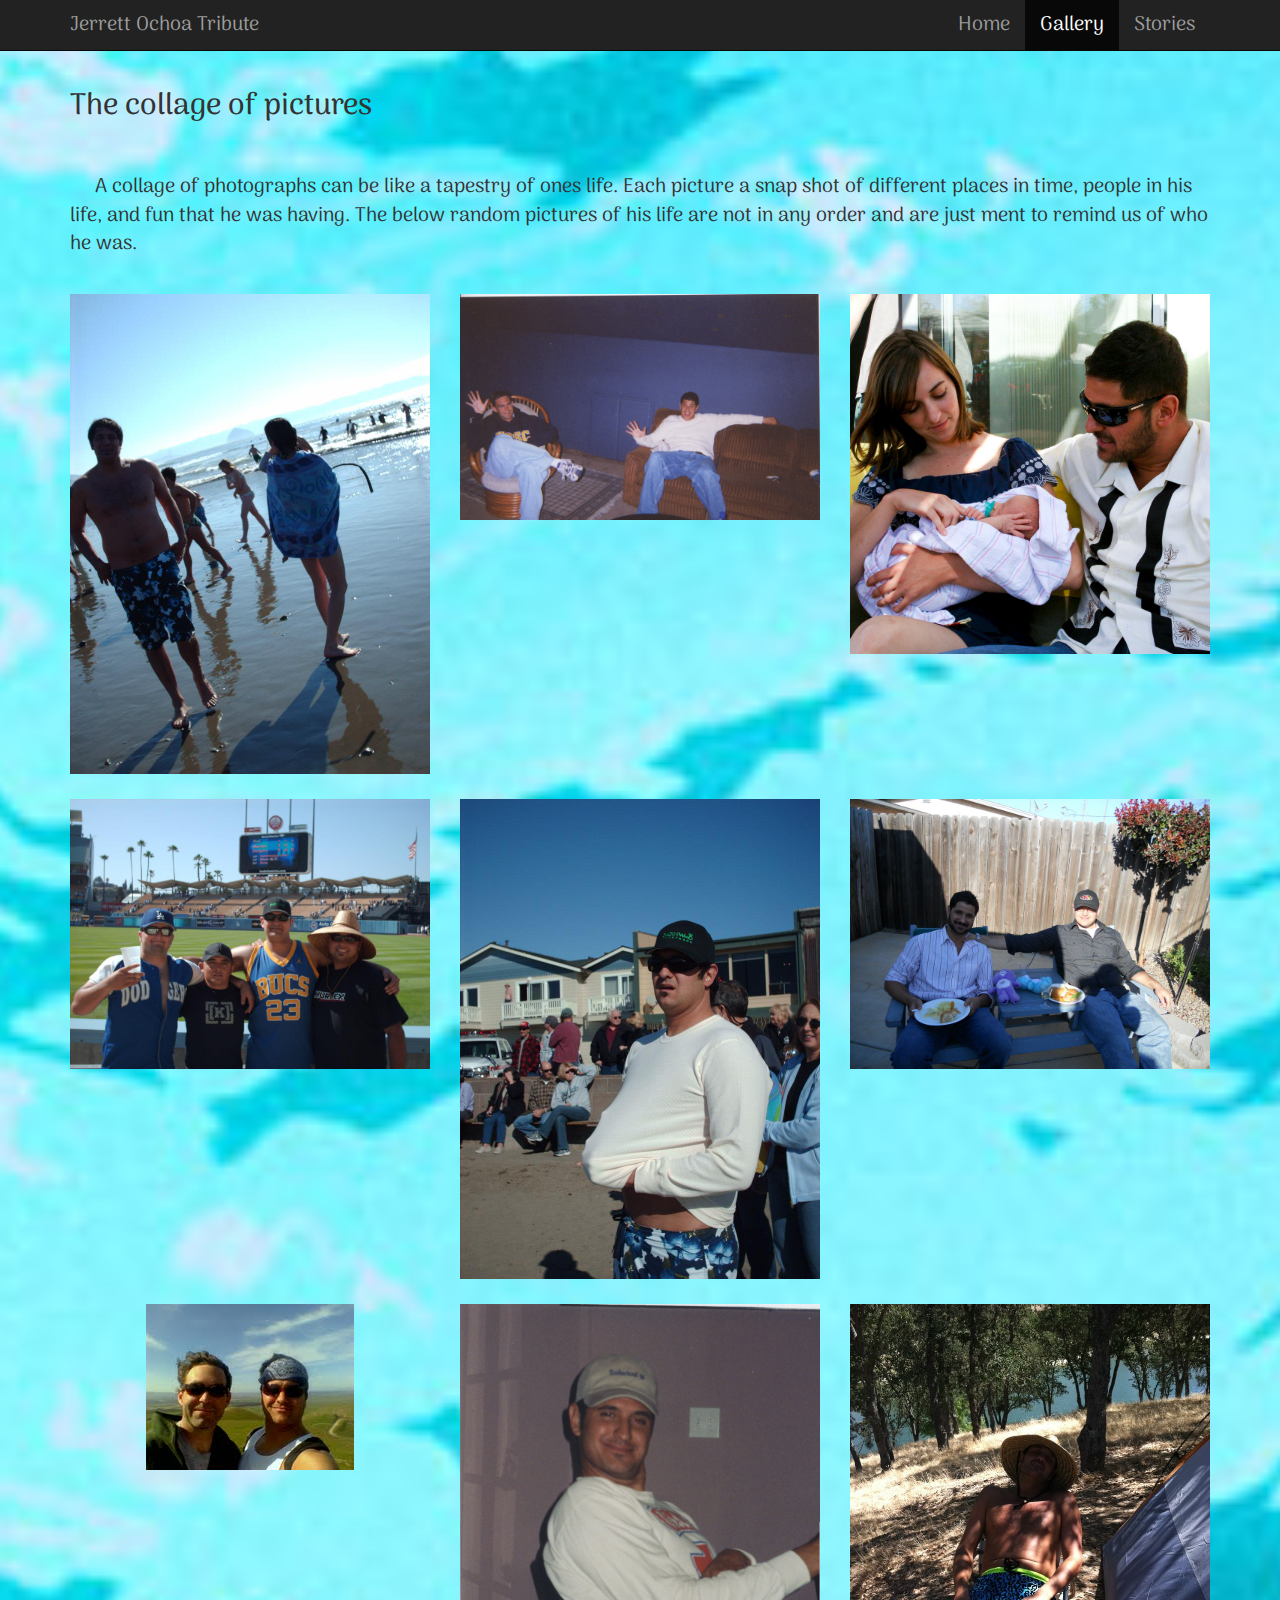
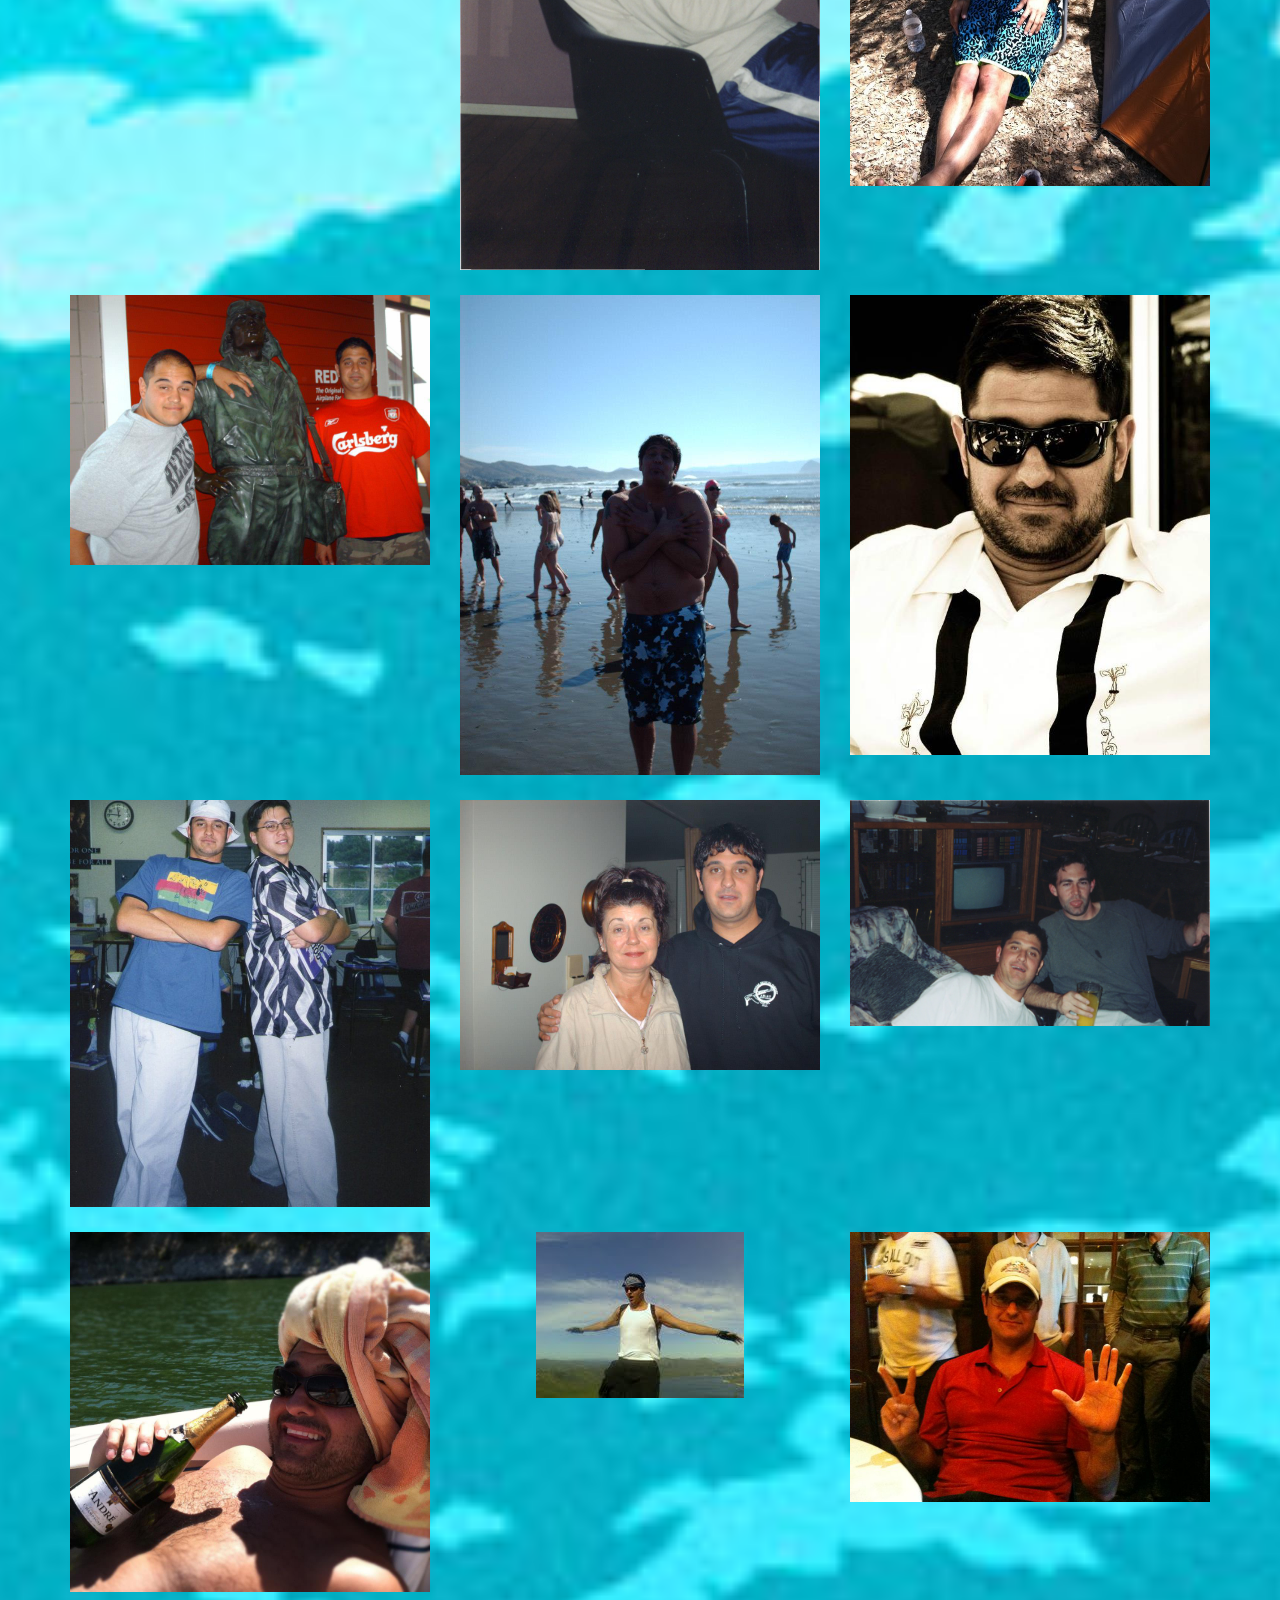
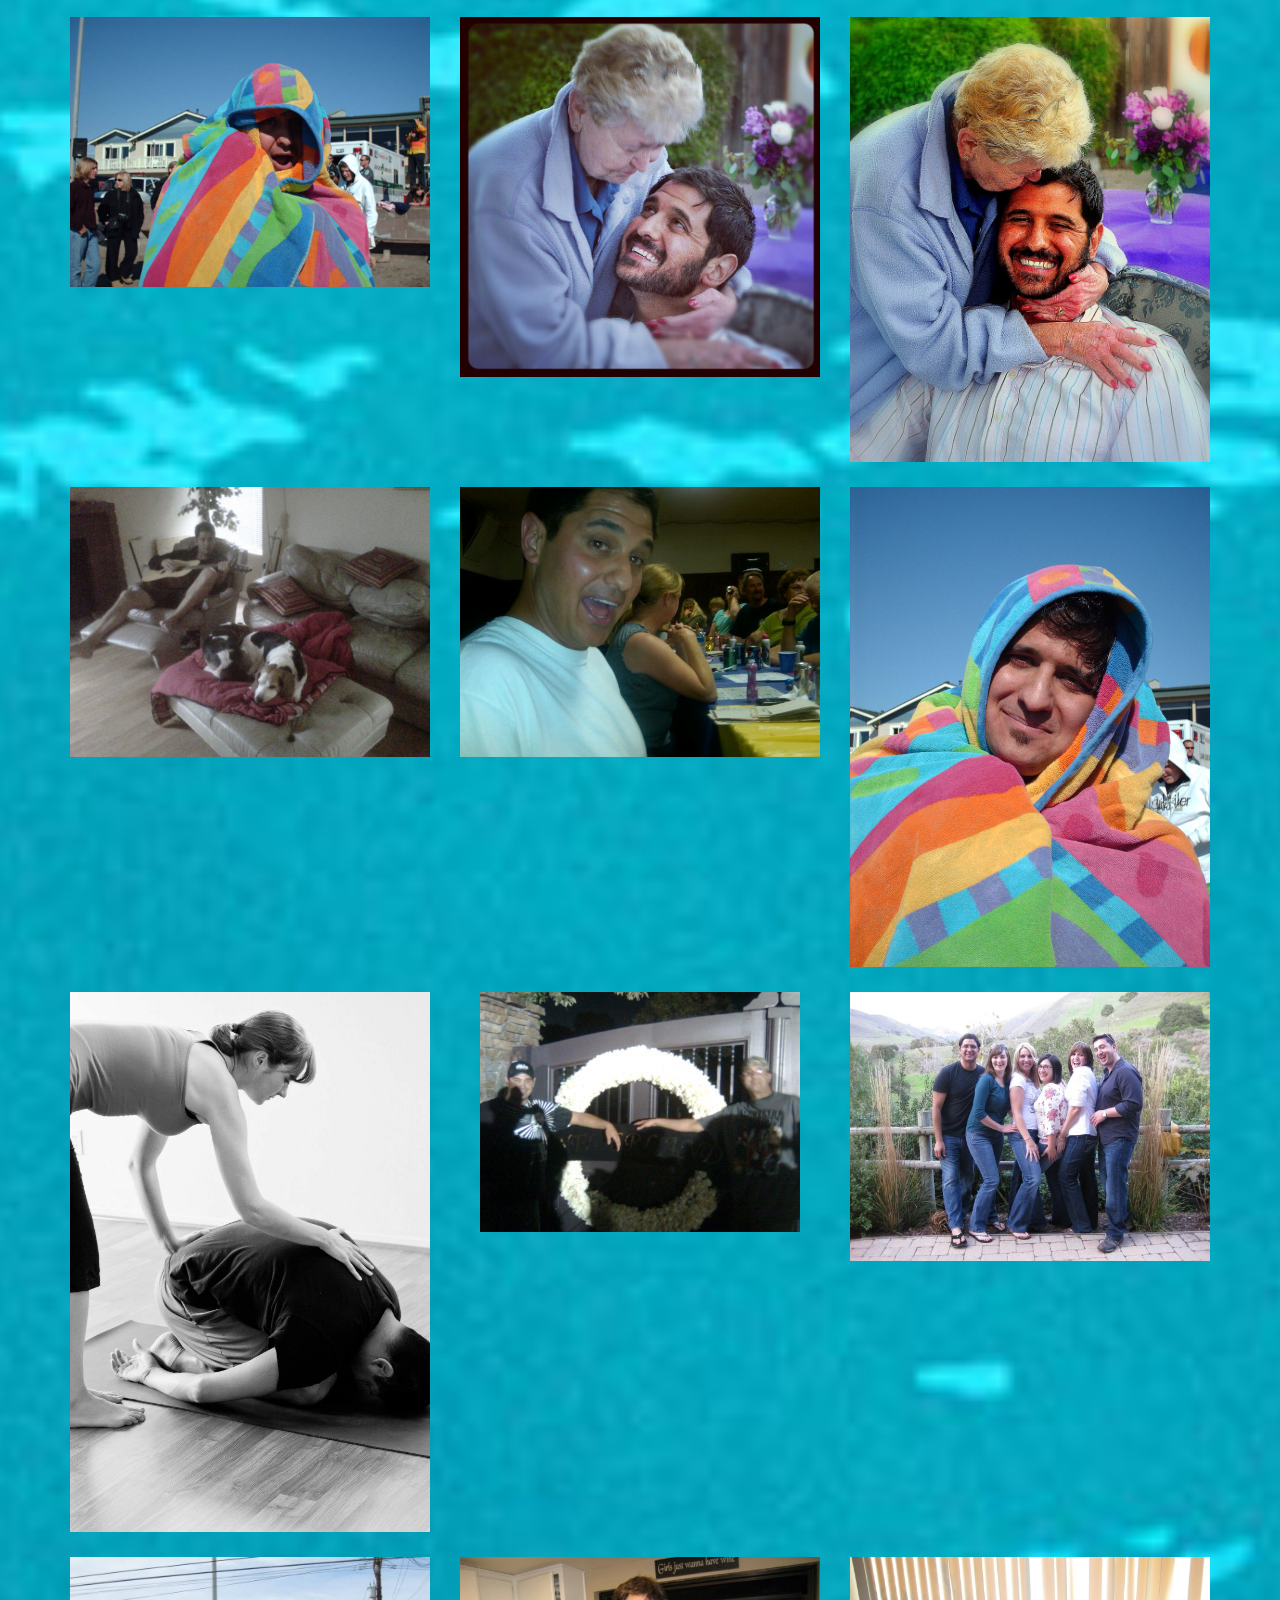
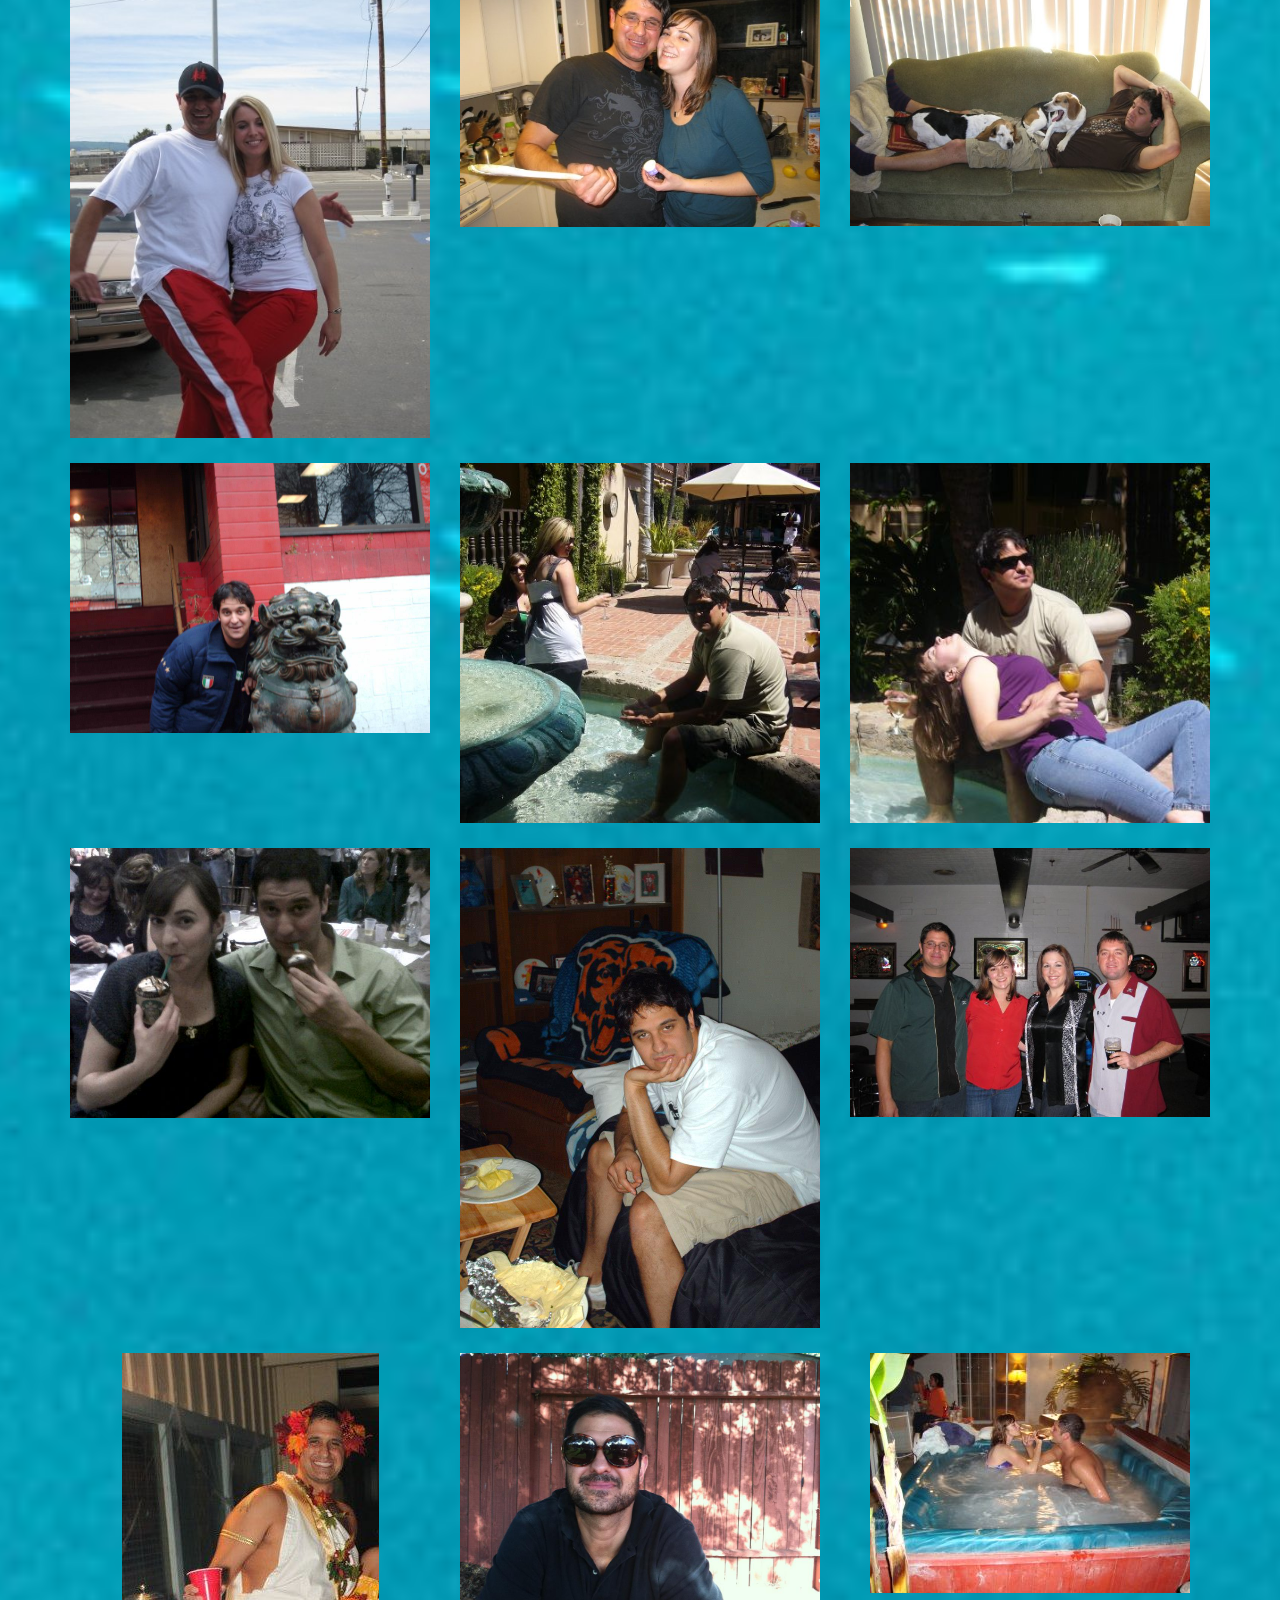
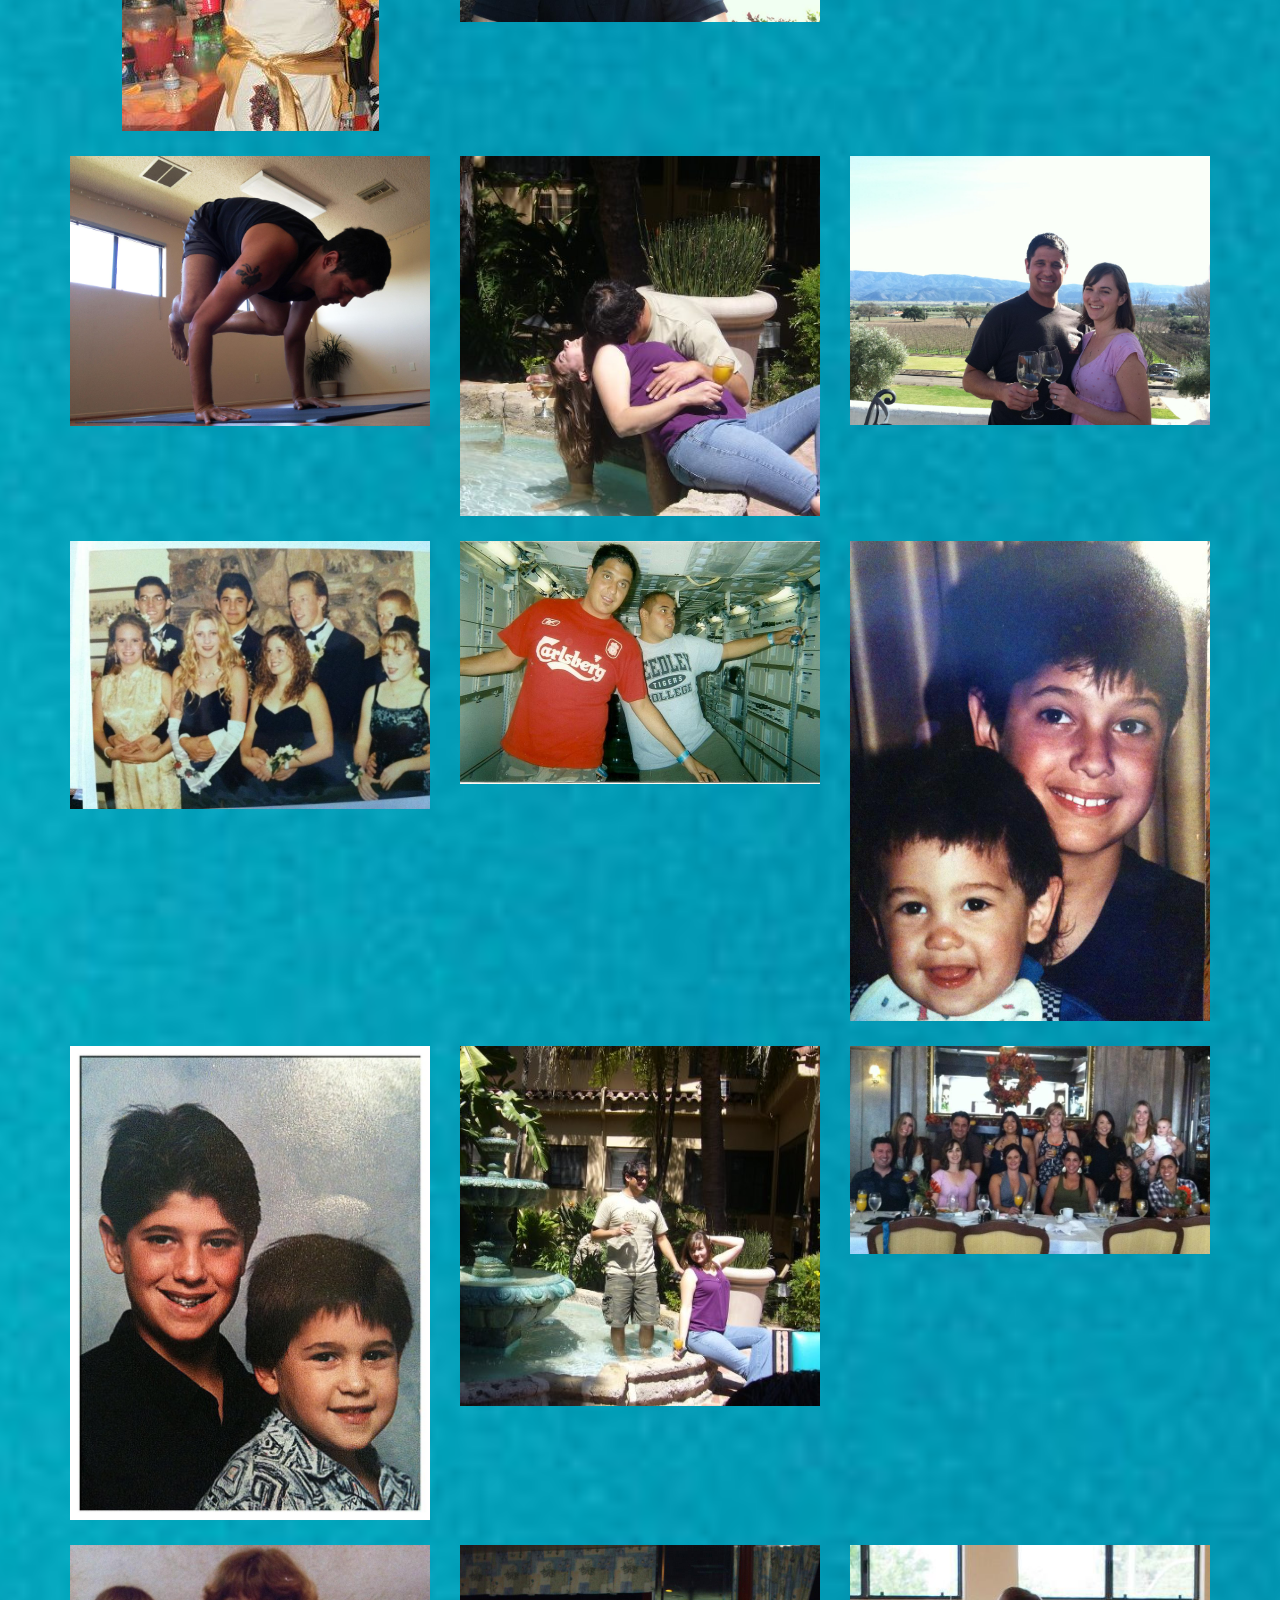
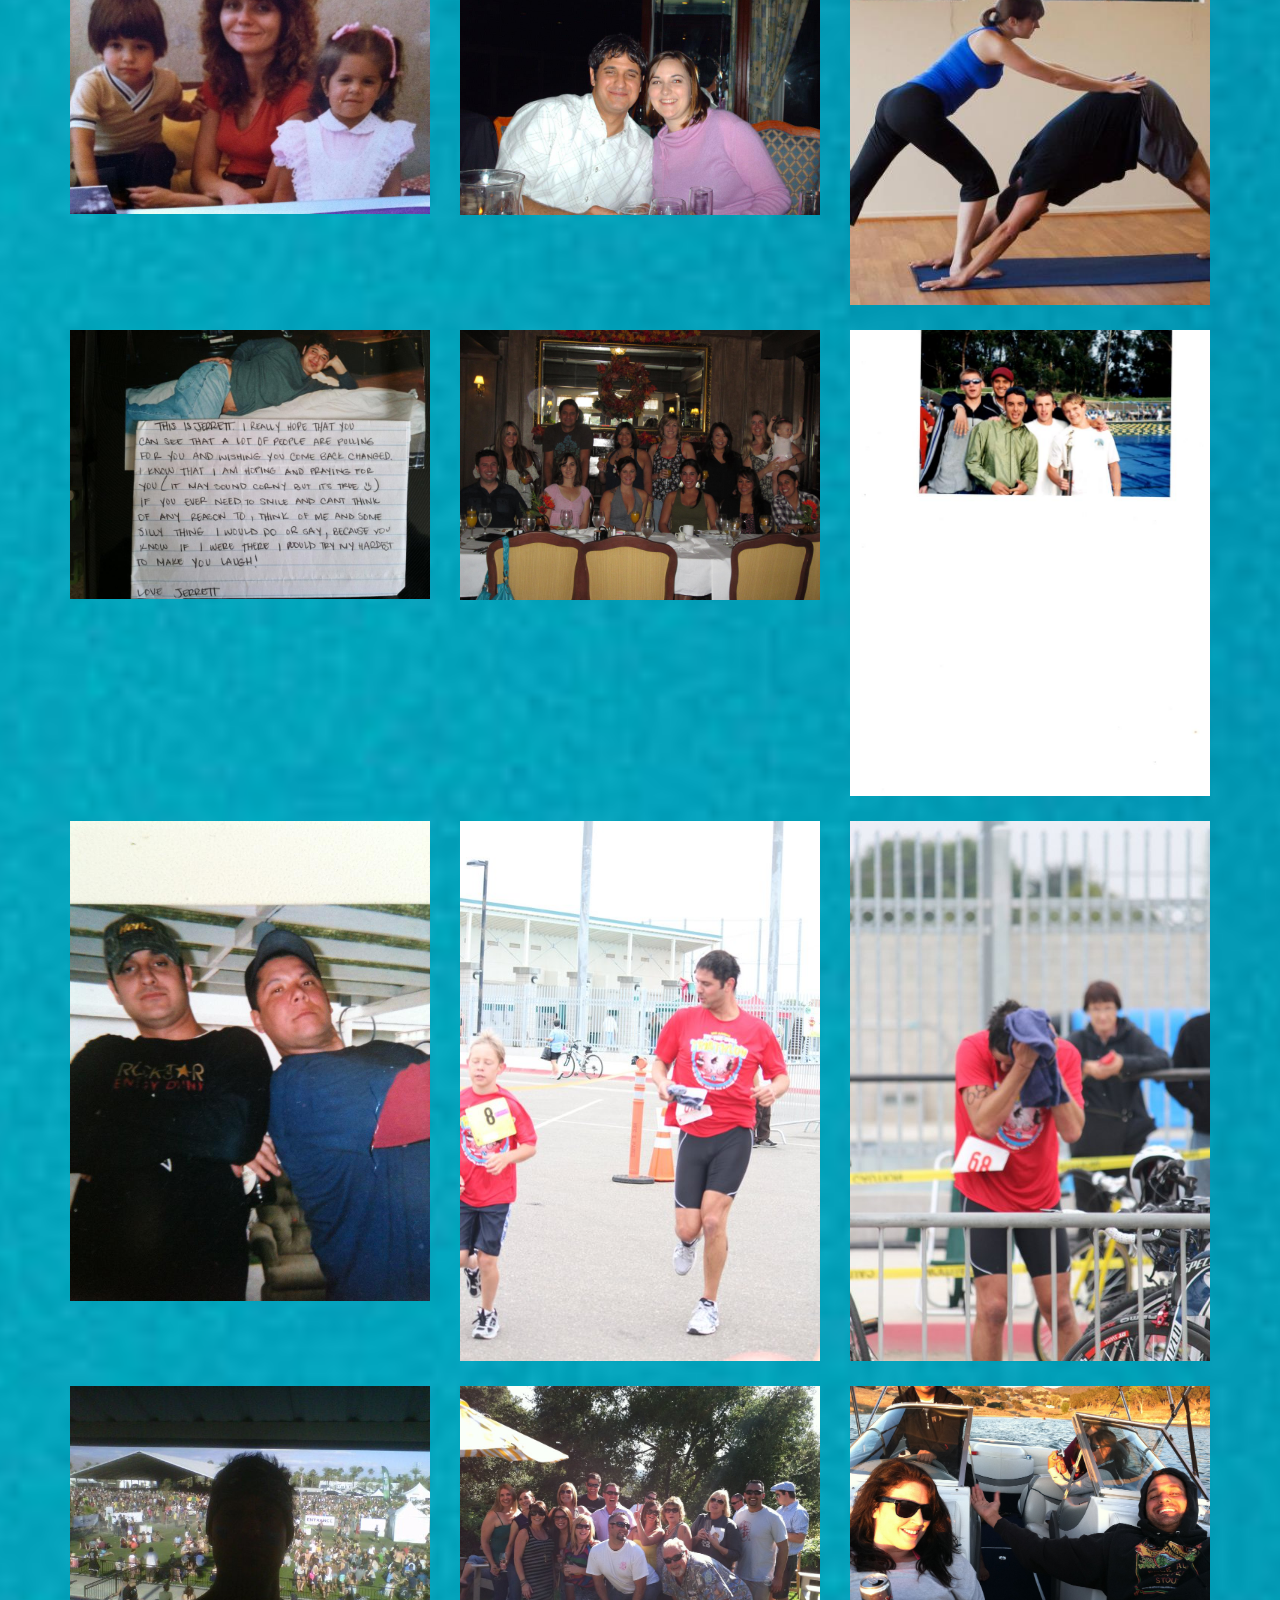
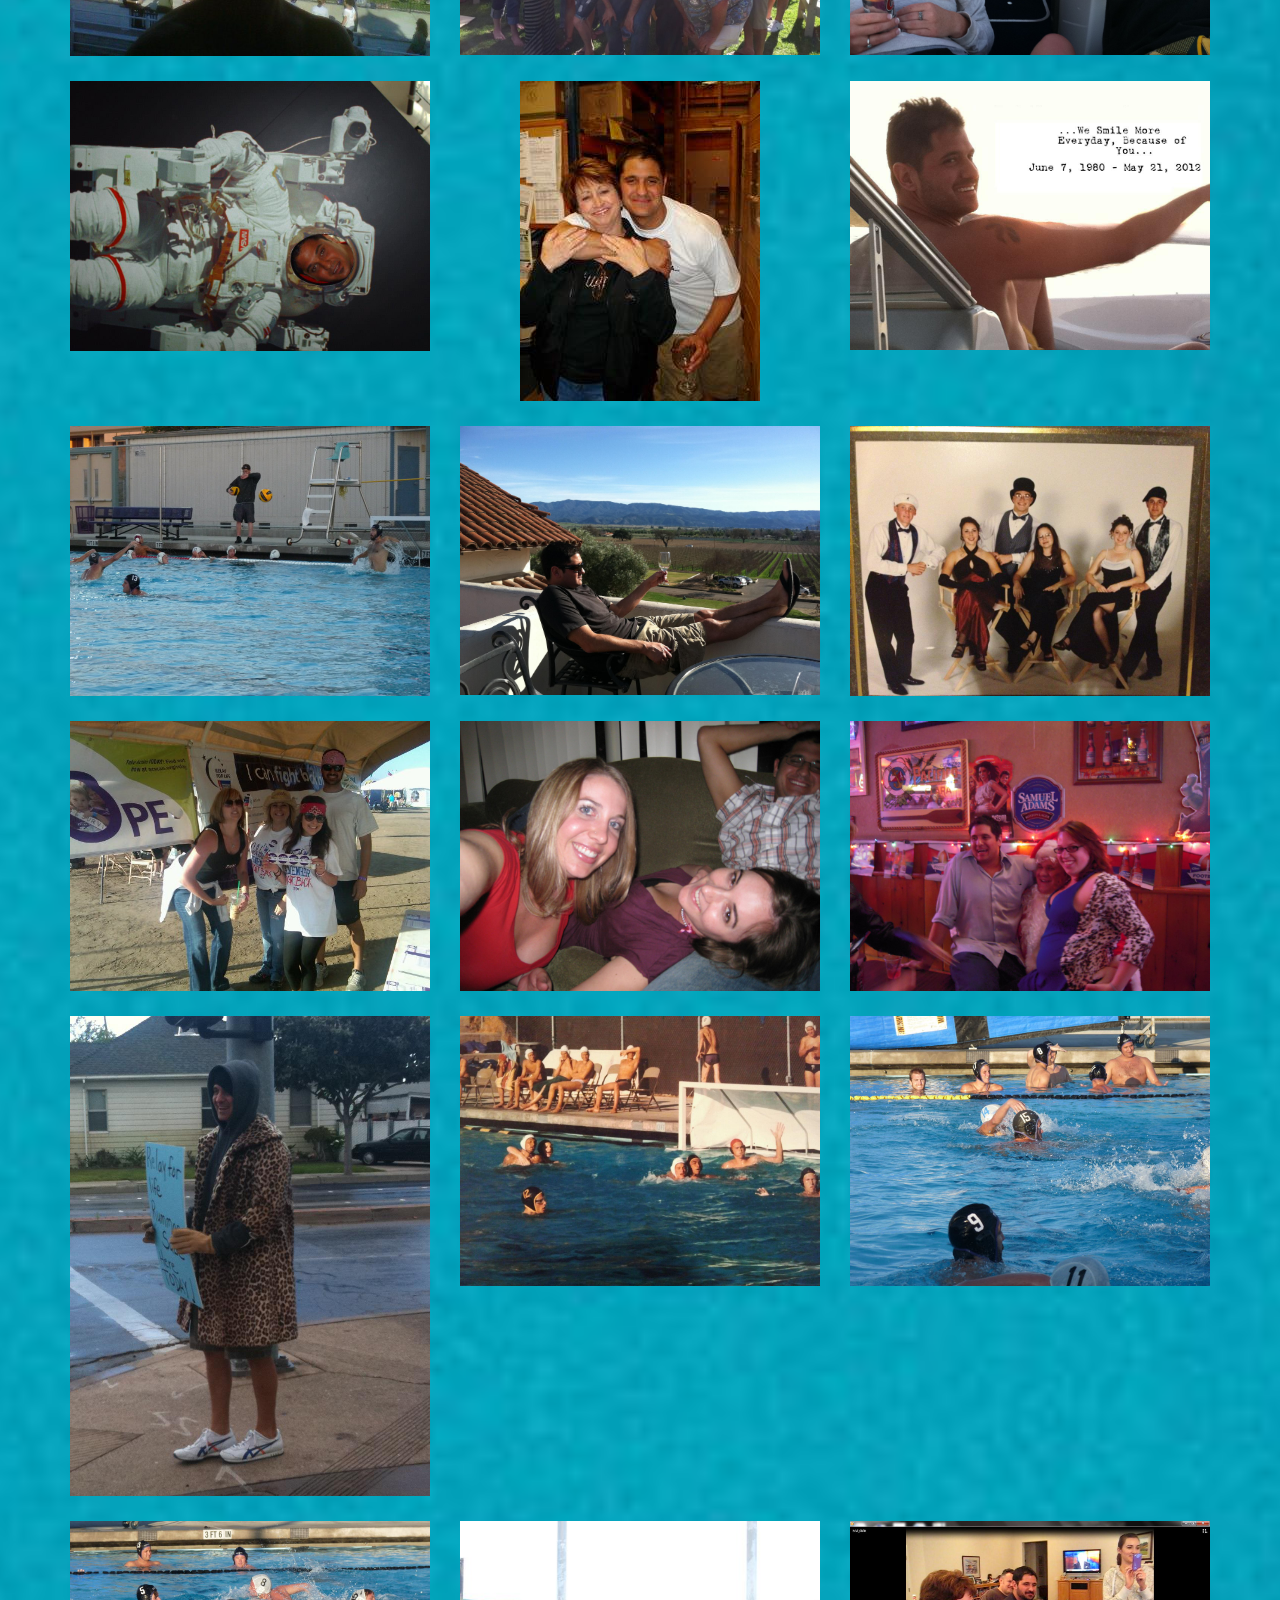
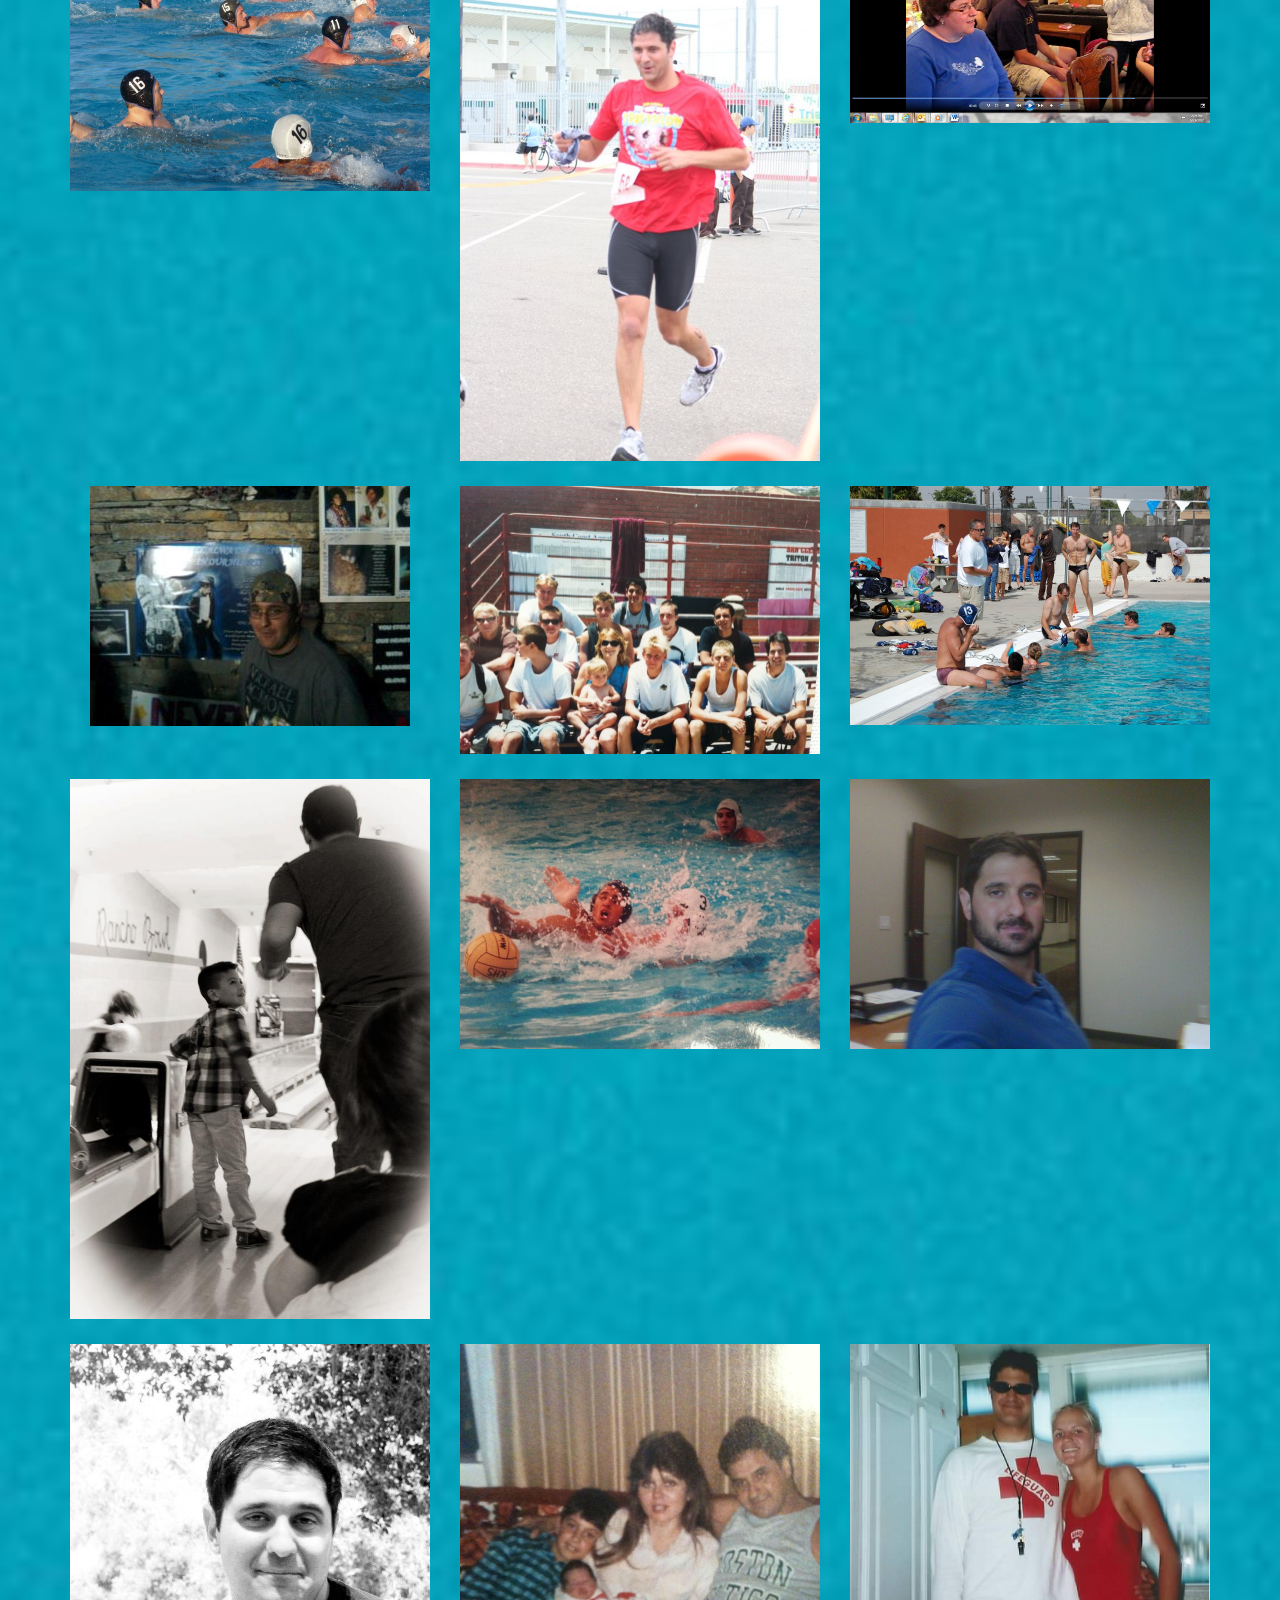
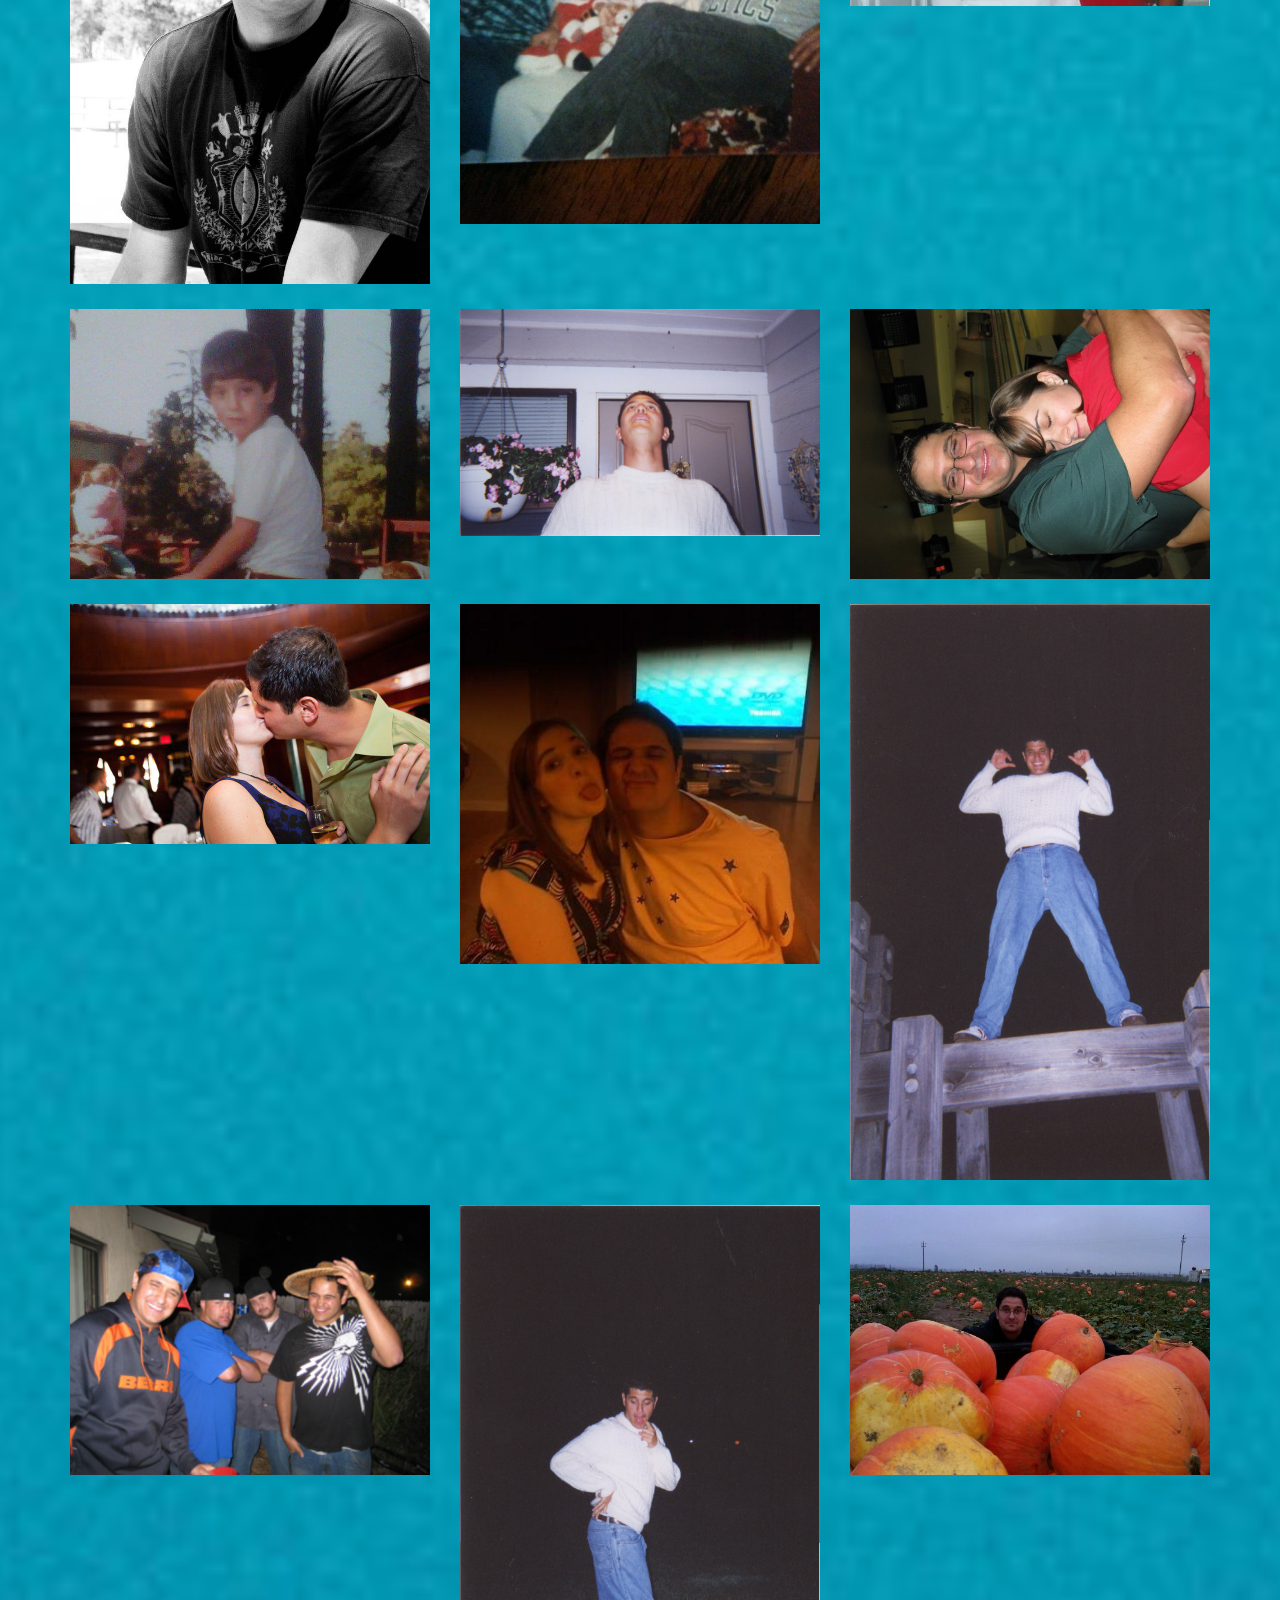
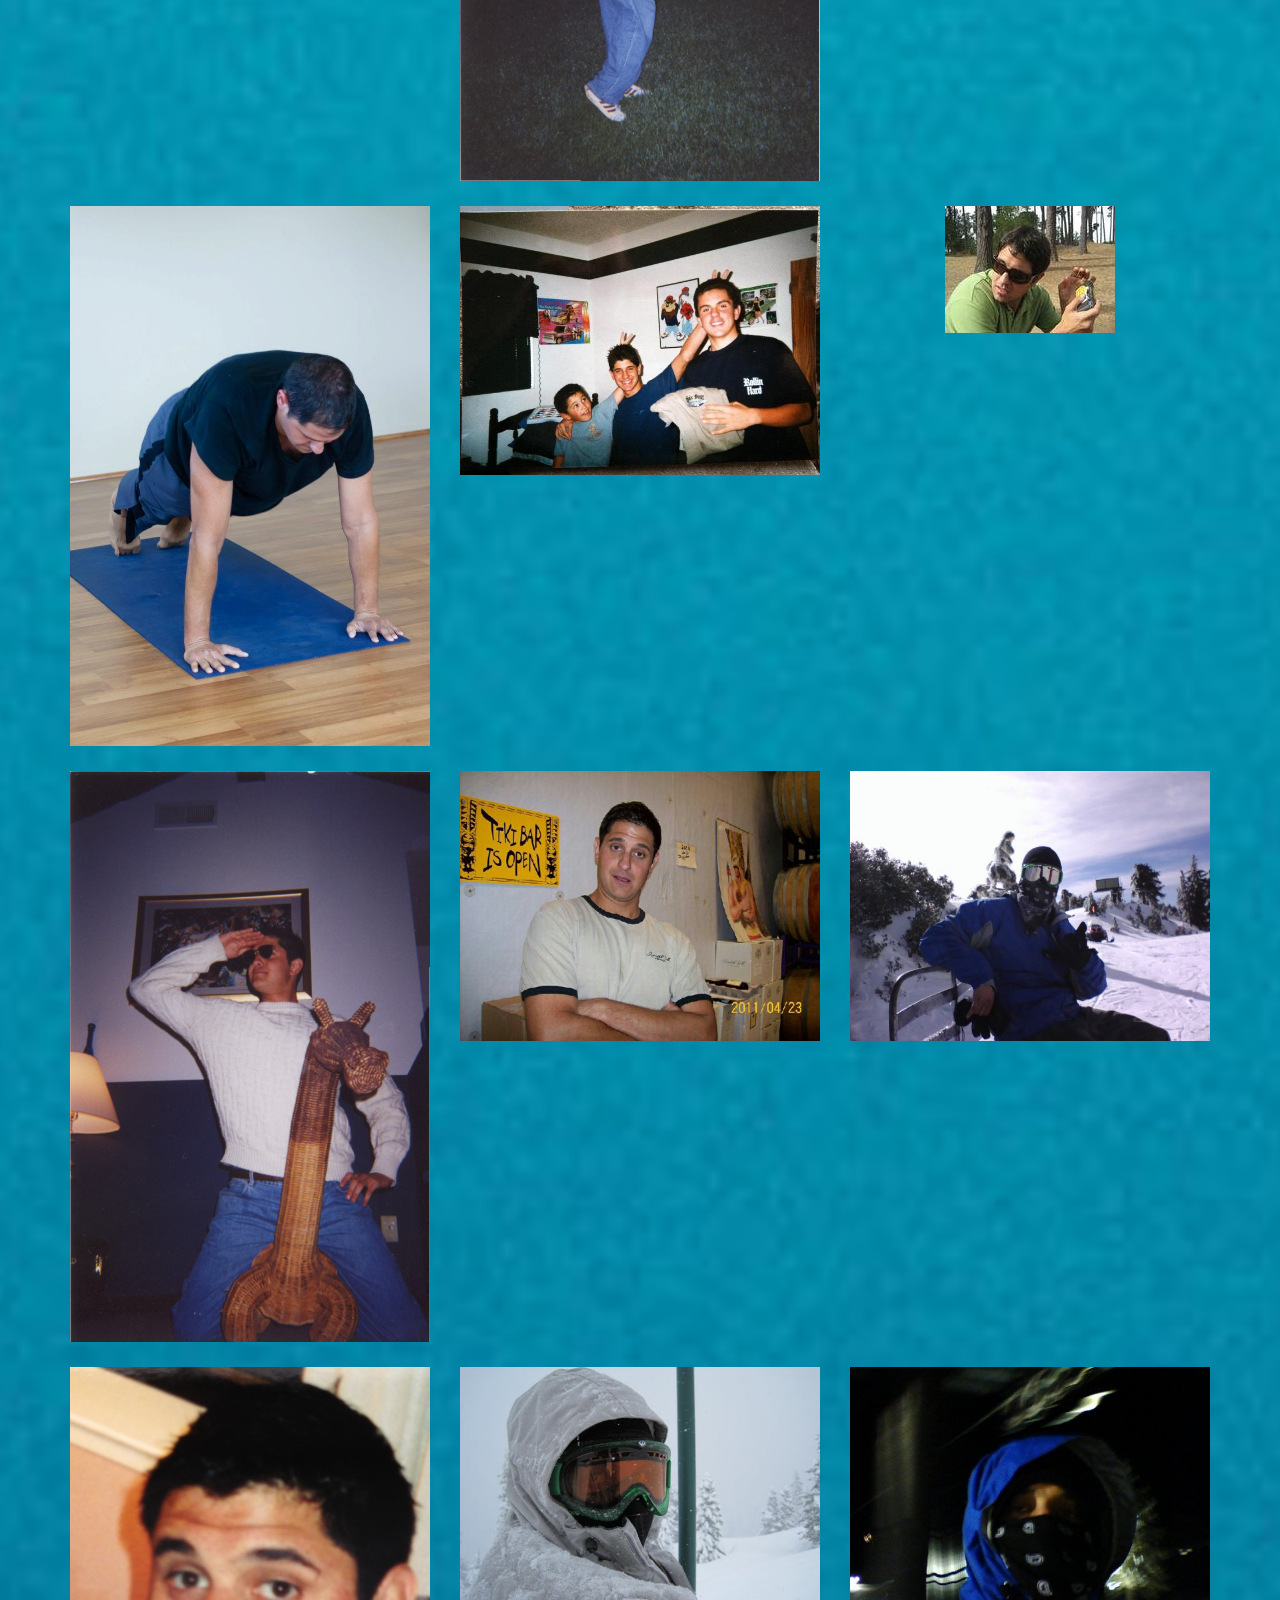
==== commit 8099a97e: "fix some spelling errors and change a on hover effect to be in larg screens only" ====
--- a/gallery.html
+++ b/gallery.html
@@ -2,6 +2,7 @@
 <html>
 <head>
 	<title>Gallery</title>
+	<meta name="viewport" content="width=device-width, initial-scale=1.0">
 	<link href="https://maxcdn.bootstrapcdn.com/bootstrap/3.3.7/css/bootstrap.min.css" rel="stylesheet" integrity="sha384-BVYiiSIFeK1dGmJRAkycuHAHRg32OmUcww7on3RYdg4Va+PmSTsz/K68vbdEjh4u" crossorigin="anonymous">
 	<link href="https://fonts.googleapis.com/css?family=Arima+Madurai" rel="stylesheet">	
 	<link rel="stylesheet" type="text/css" href="css/styles.css">
@@ -35,7 +36,7 @@
 
 	   <div class="row">
 	   		<div class="col-md-12">
-	   		<h2 class="title">A collage of pictures in time of Jerrett</h2>
+	   		<h2 class="title">The collage of pictures</h2>
 	   		<p>
 	   			 A collage of photographs can be like a tapestry of ones life. Each picture a snap shot of different places in time, people in his life, and fun that he was having. The below random pictures of his life are not in any order and are just ment to remind us of who he was.
 	   		</p>	
--- a/css/styles.css
+++ b/css/styles.css
@@ -37,6 +37,12 @@
   font-size: 2em;
 }
 
+/*.navbar-toggle{
+ height: 100px;
+ font-size: 1000px;
+ background: red;
+}*/
+
 .black{
   background: black;
   color: white;
@@ -146,7 +152,7 @@
   margin-top: 90px;
 }
 
-.photo-overlay {
+/*.photo-overlay {
   color:white;
   text-align: center;
   opacity: 0;
@@ -154,8 +160,14 @@
   transition-duration: .5s;
 }
 
+
 .photo-overlay:hover {
   opacity: 1;
+}
+*/
+.photo-overly{
+   color:white;
+  text-align: center;
 }
 
 .inMemory{
@@ -217,7 +229,7 @@
 
 /*Media query*/
 
-@media (min-width: 769px){
+@media (min-width: 1000px){
   #overlay img{
     top:7%;
     width: 70%;
@@ -237,4 +249,19 @@
     font-size: 20px;
   }
 
-}
+  .photo-overlay {
+  color:white;
+  text-align: center;
+  opacity: 0;
+  transition-property: opacity;
+  transition-duration: .5s;
+  }
+
+
+.photo-overlay:hover {
+  opacity: 1;
+ }
+
+
+}
+
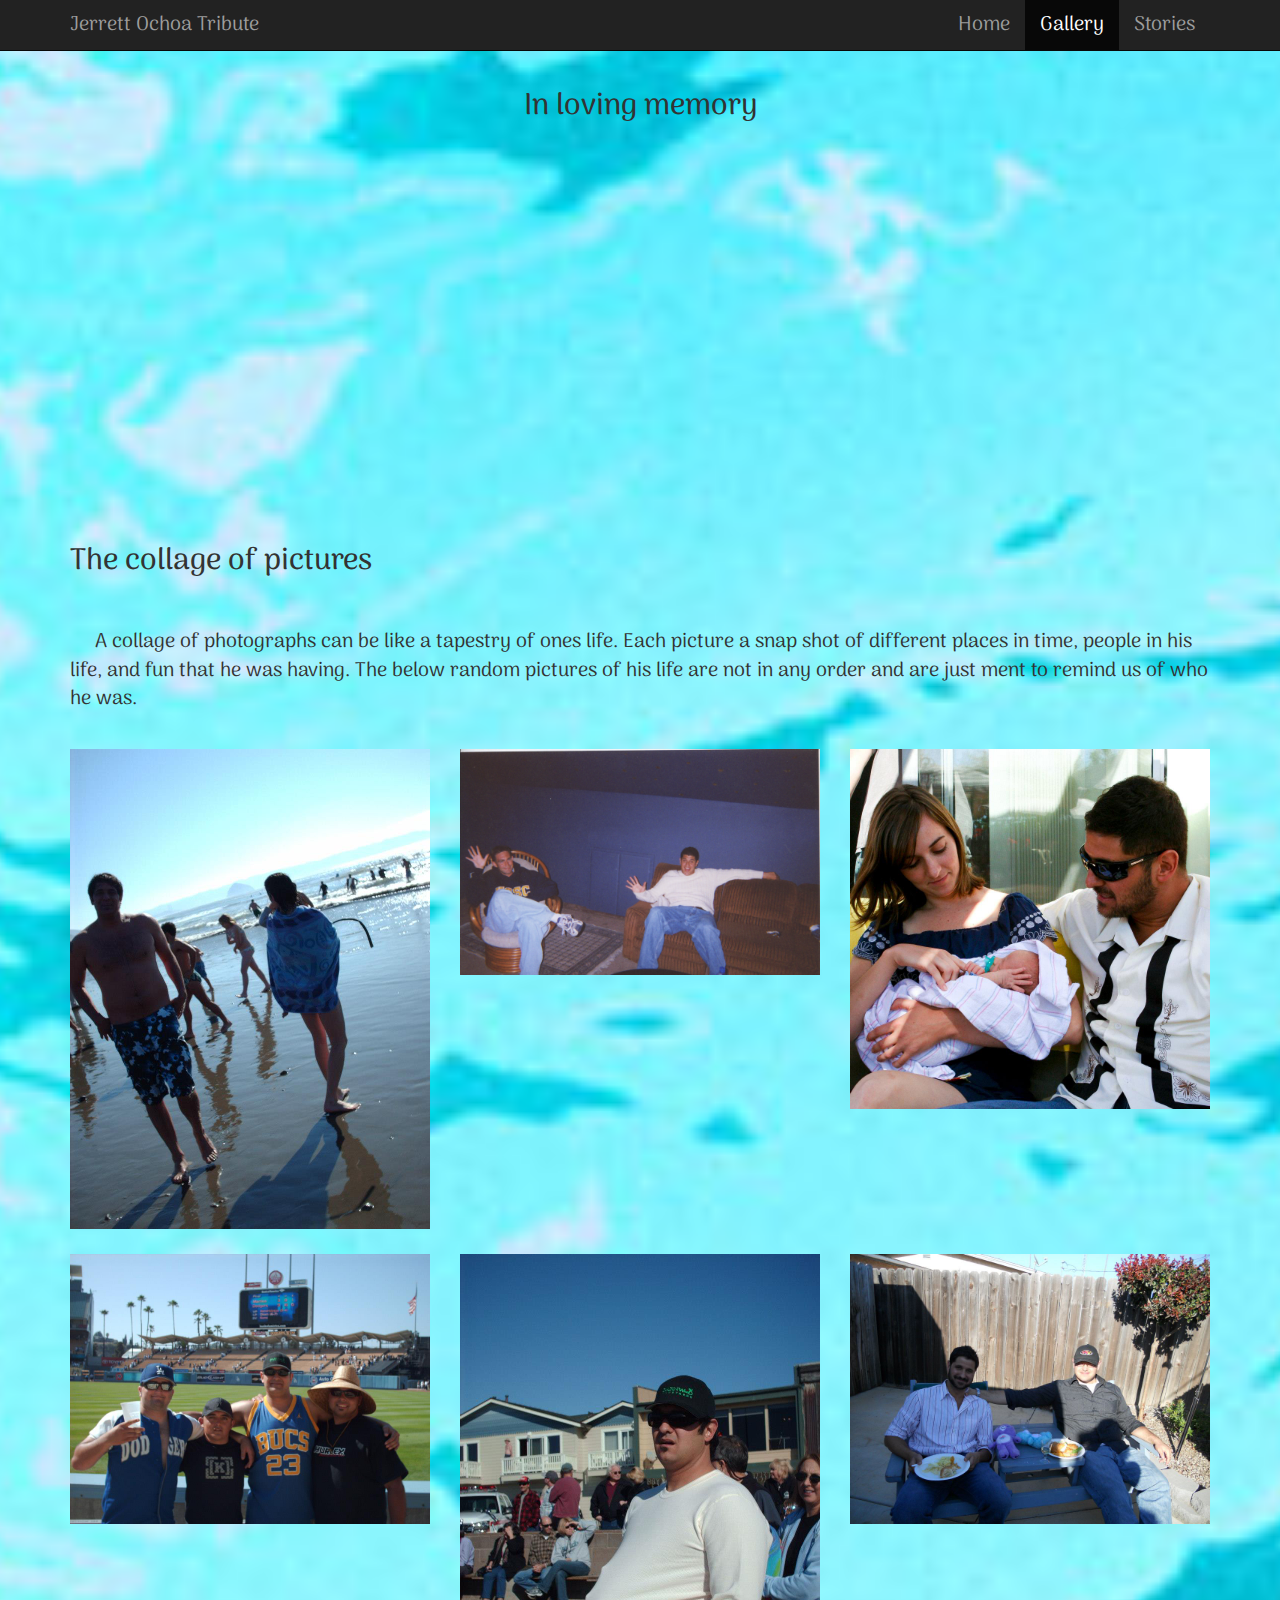
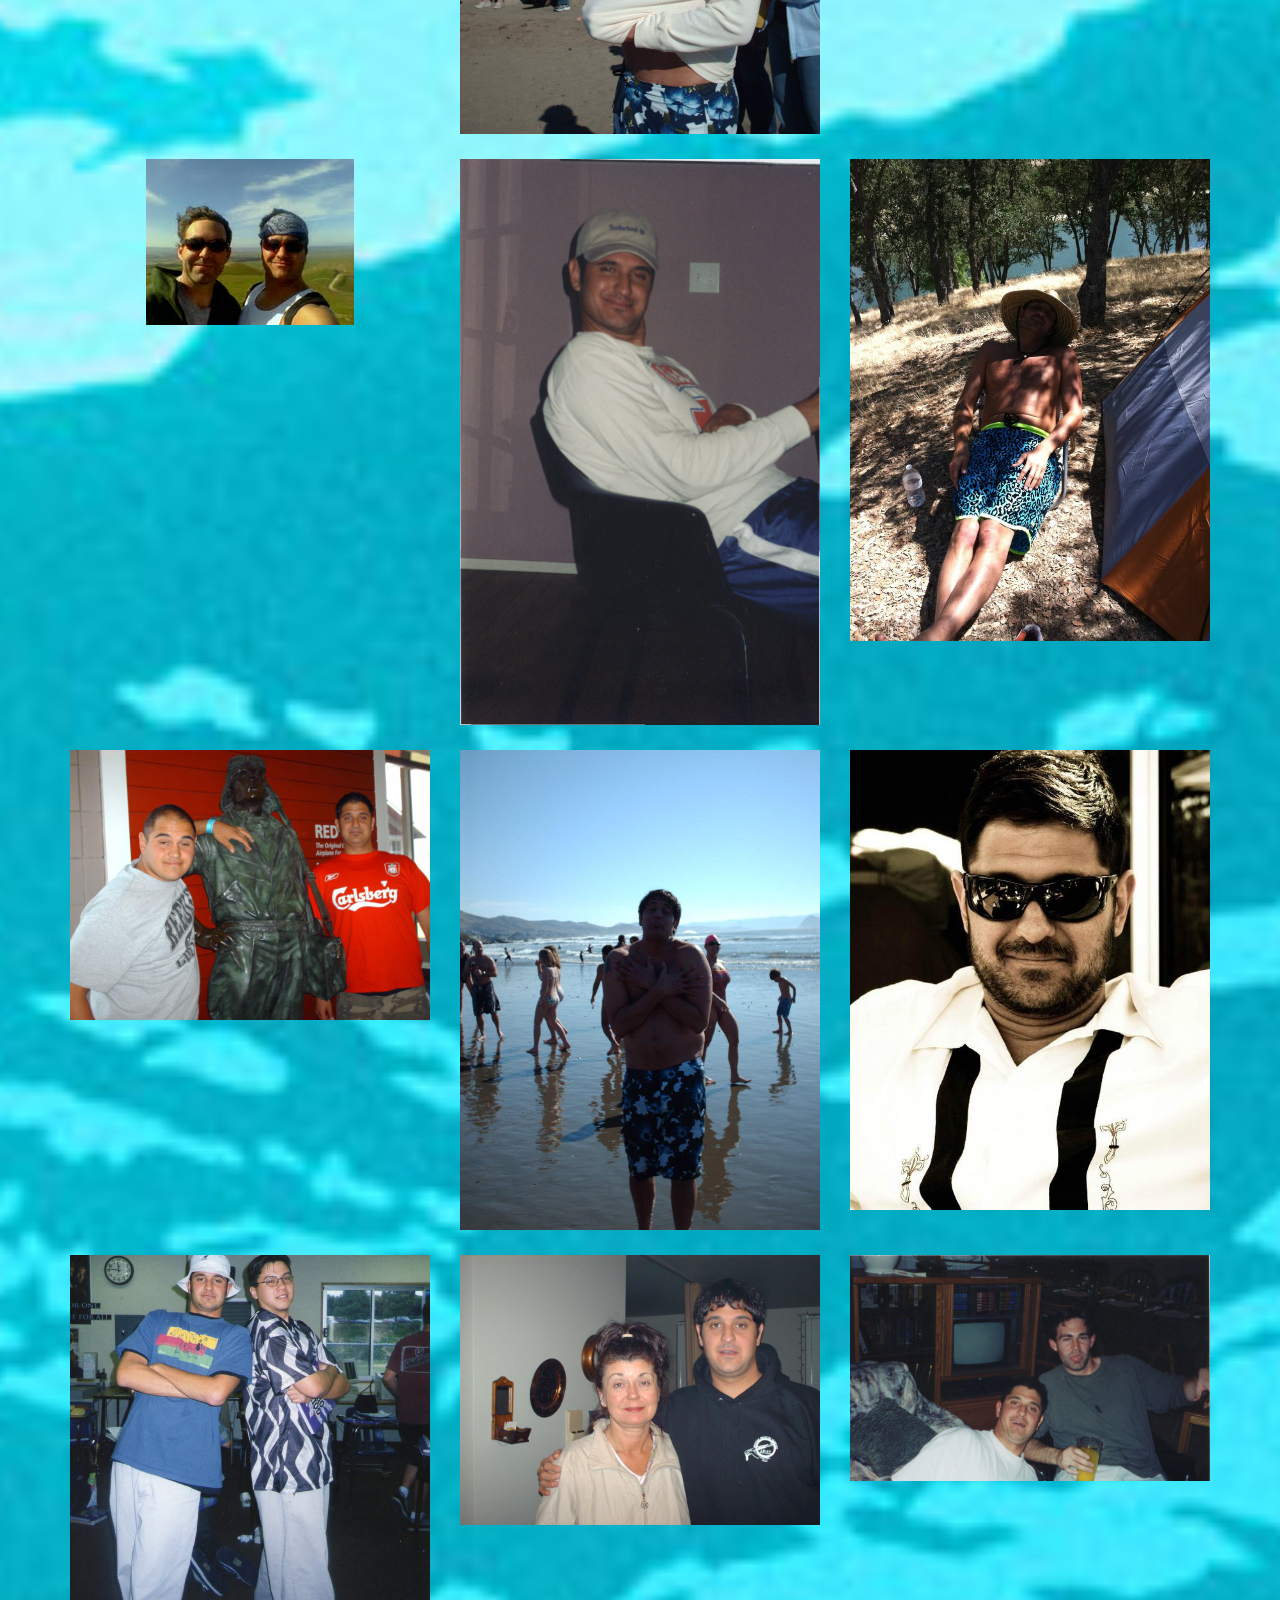
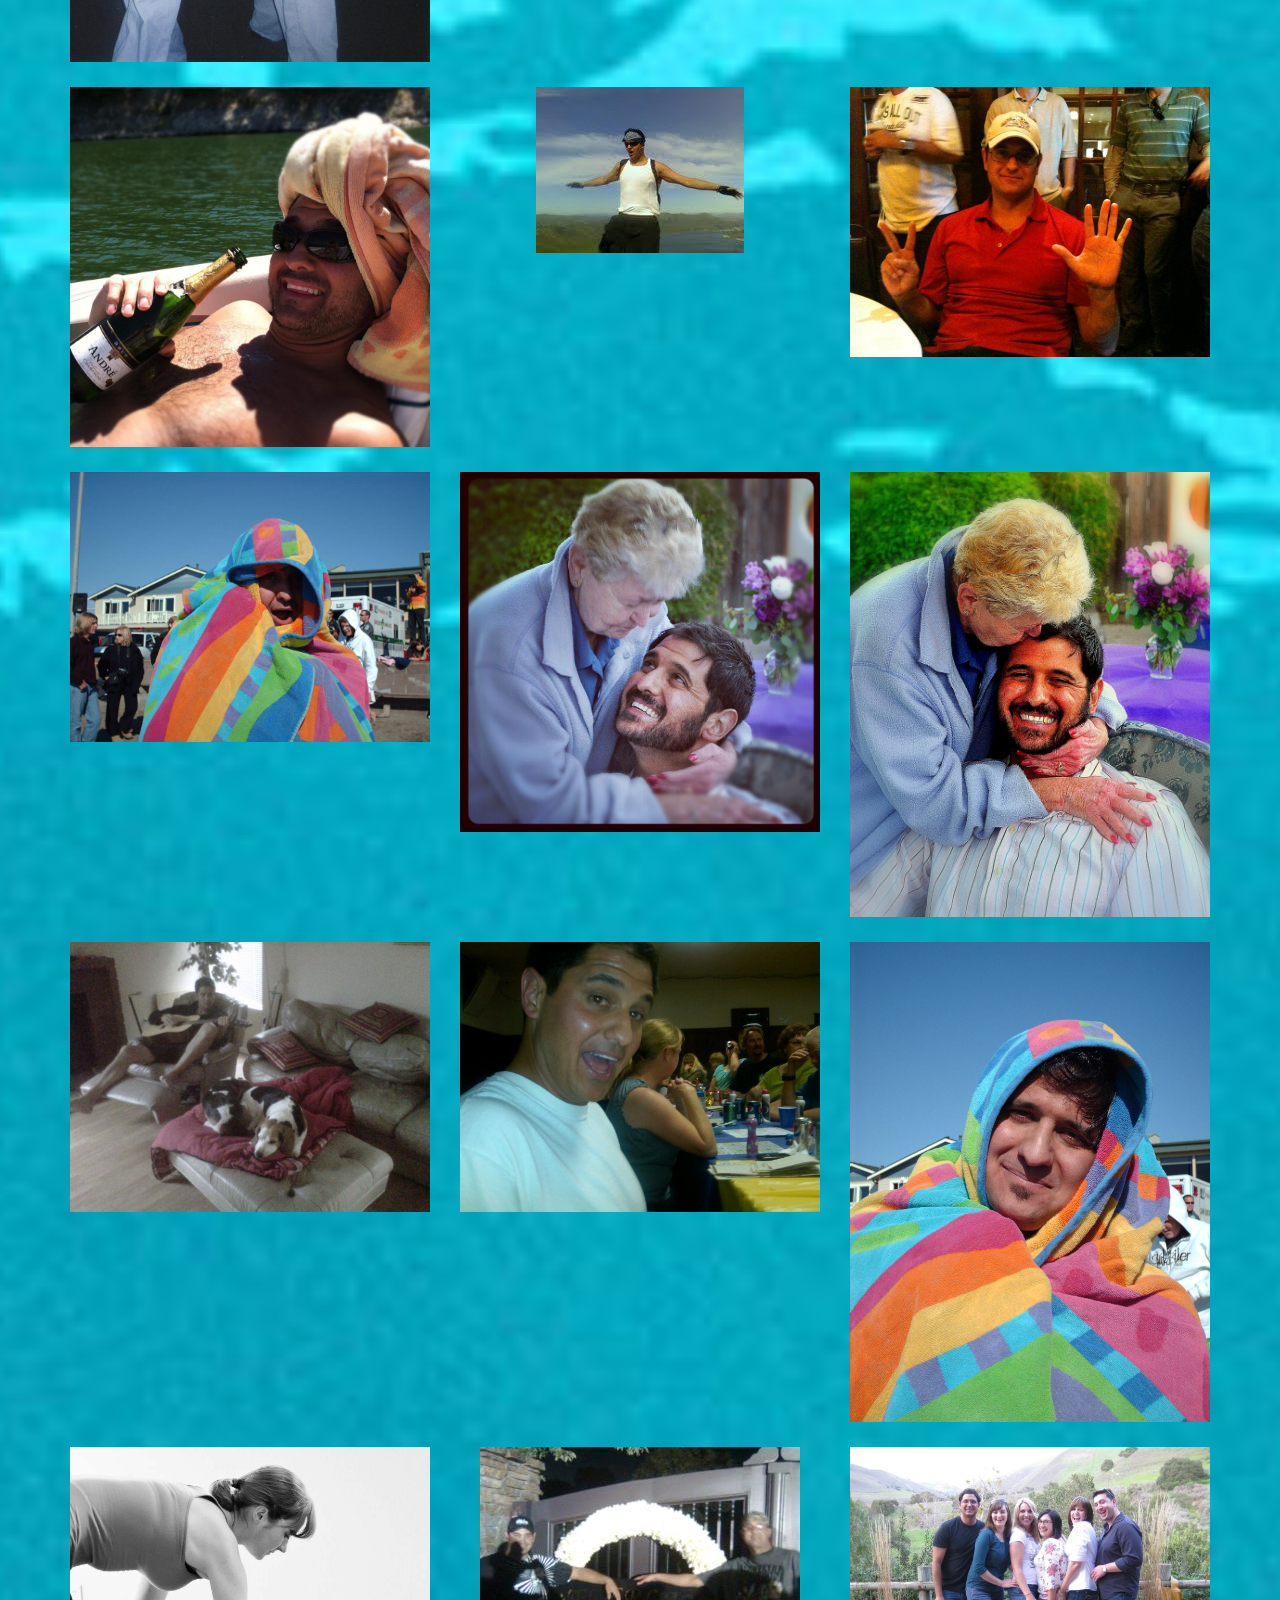
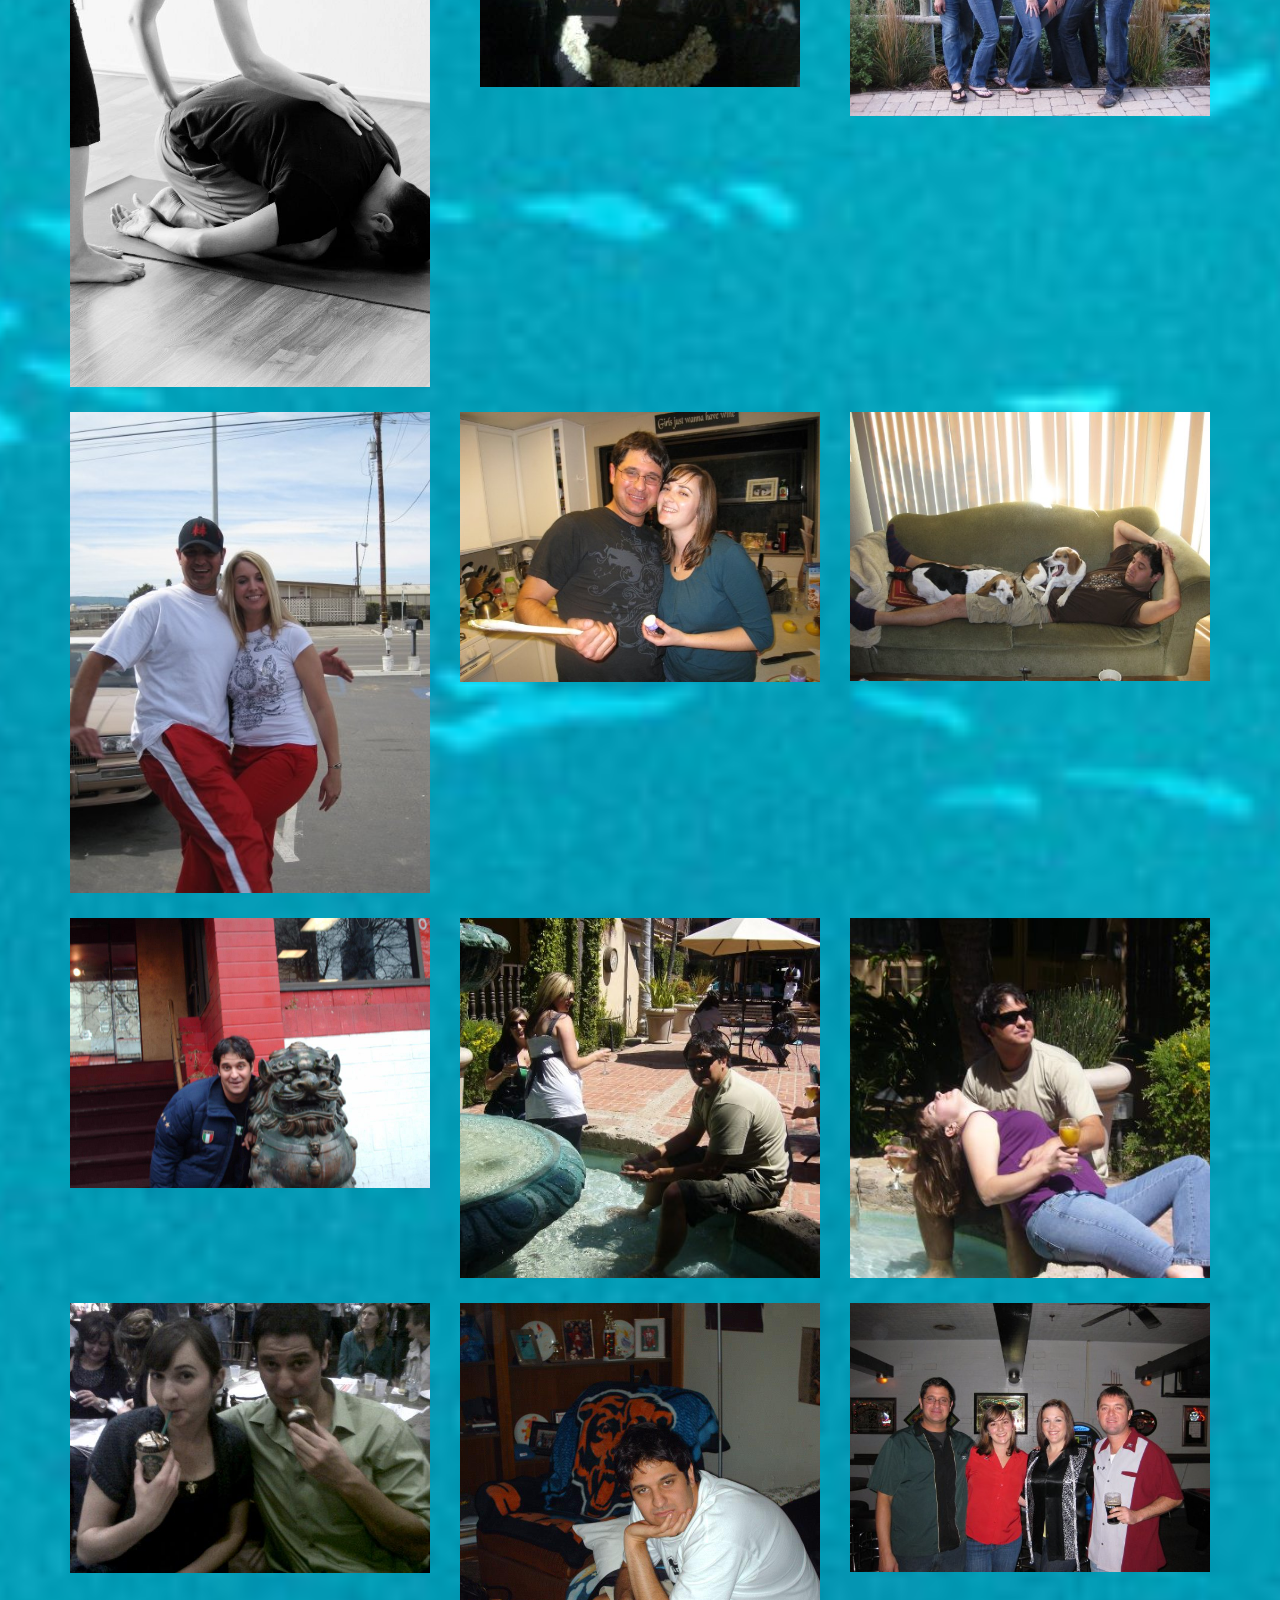
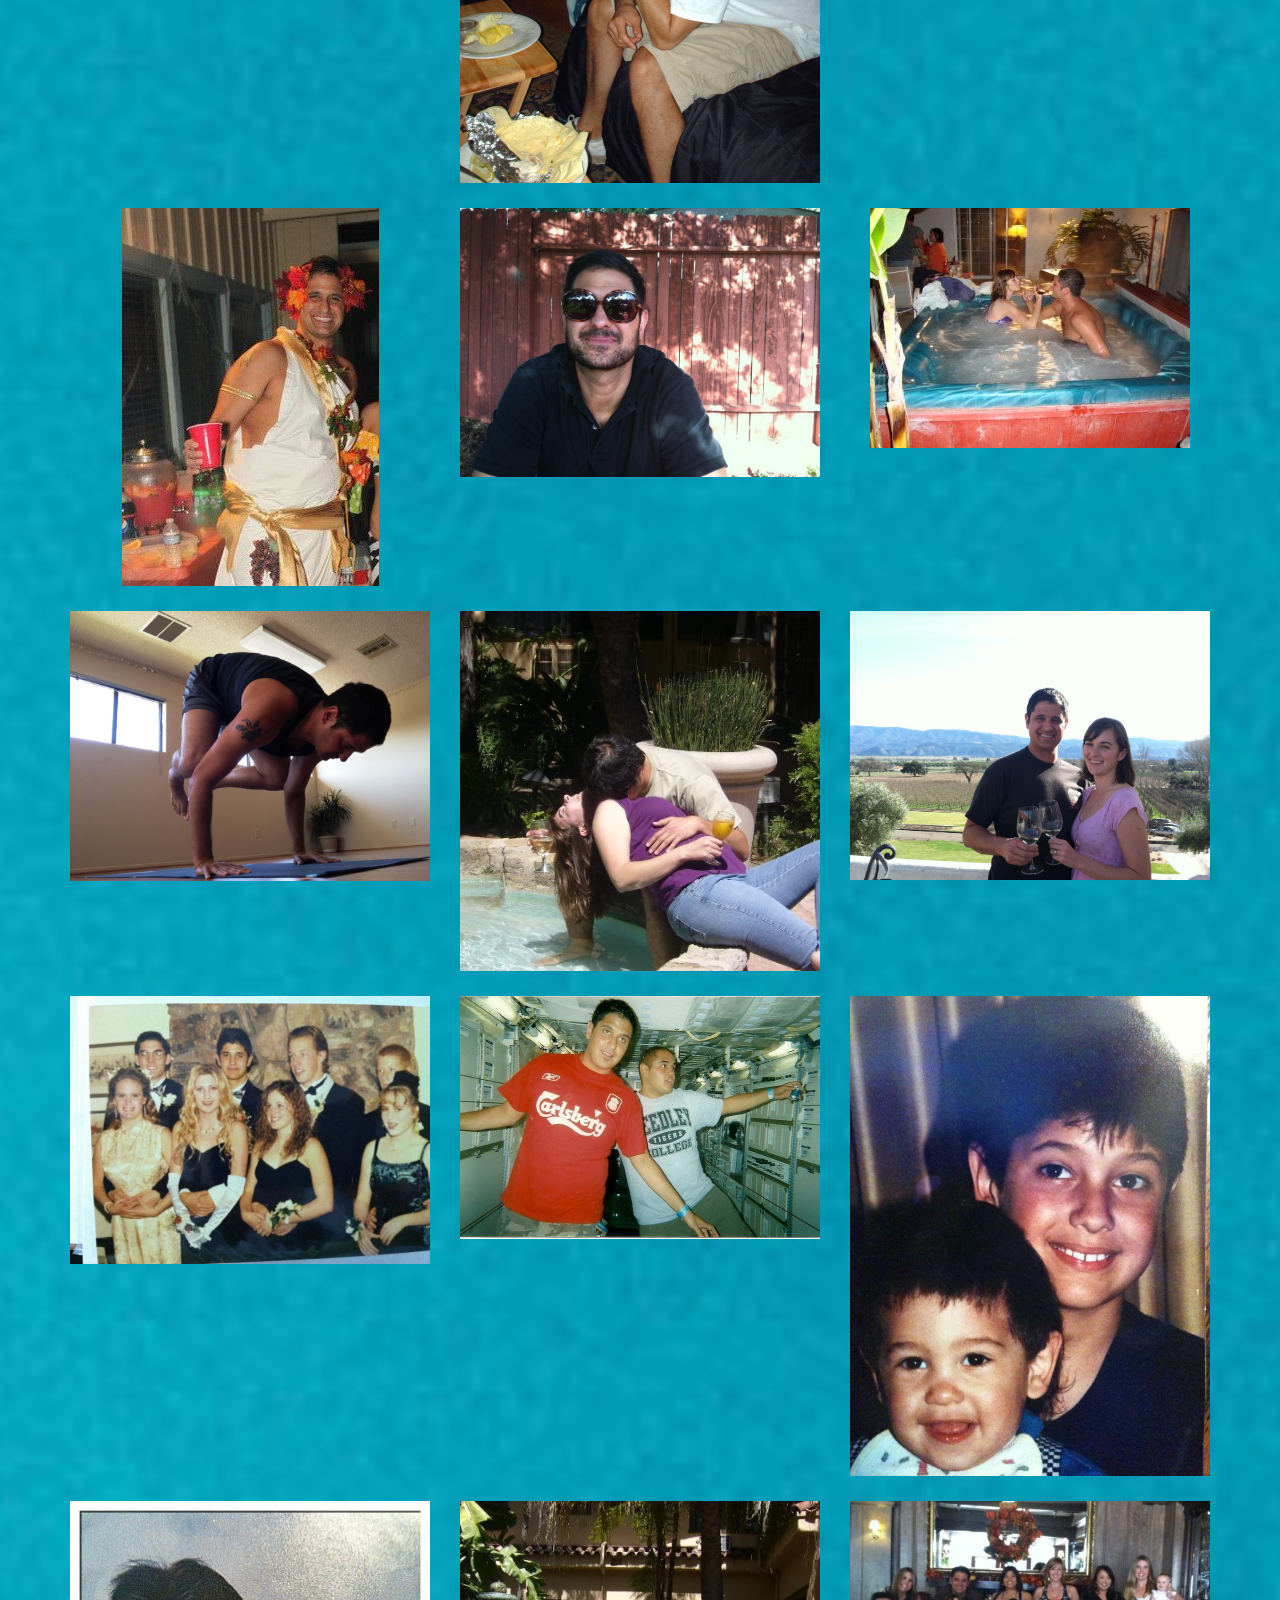
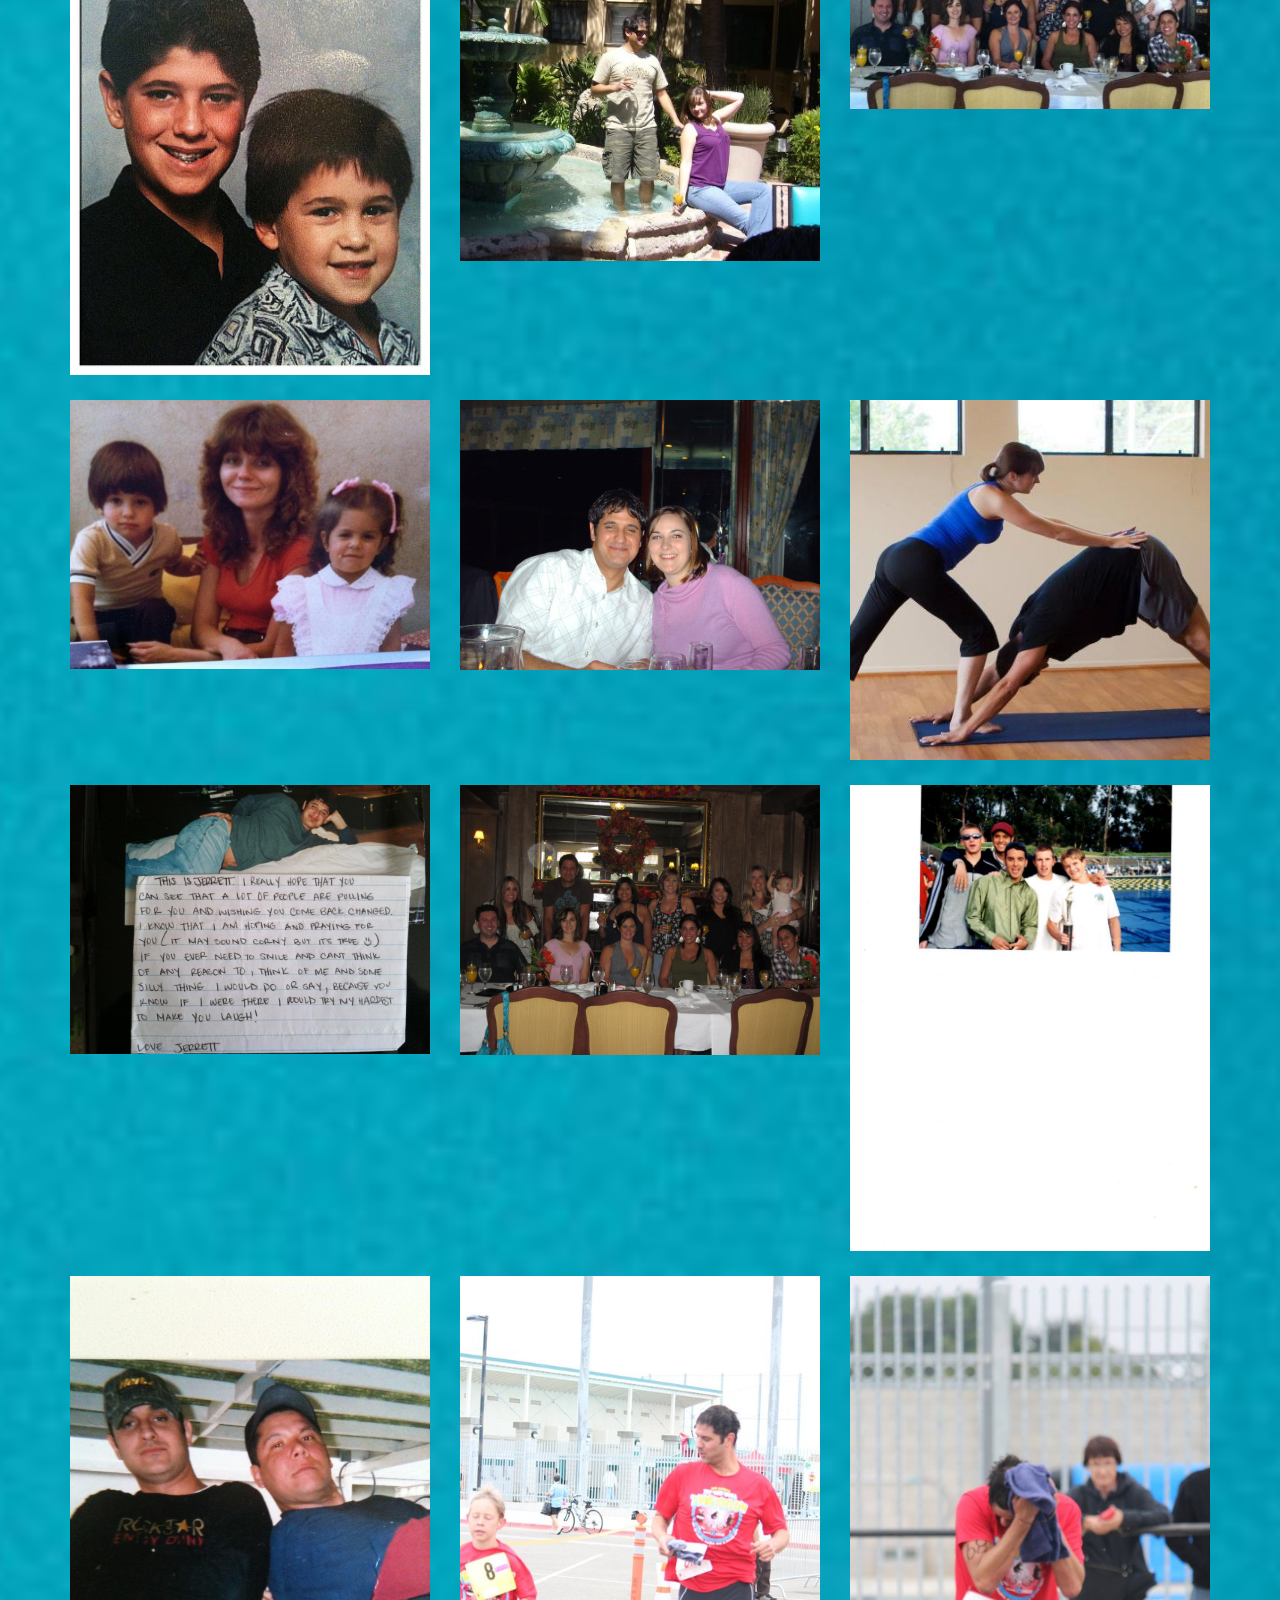
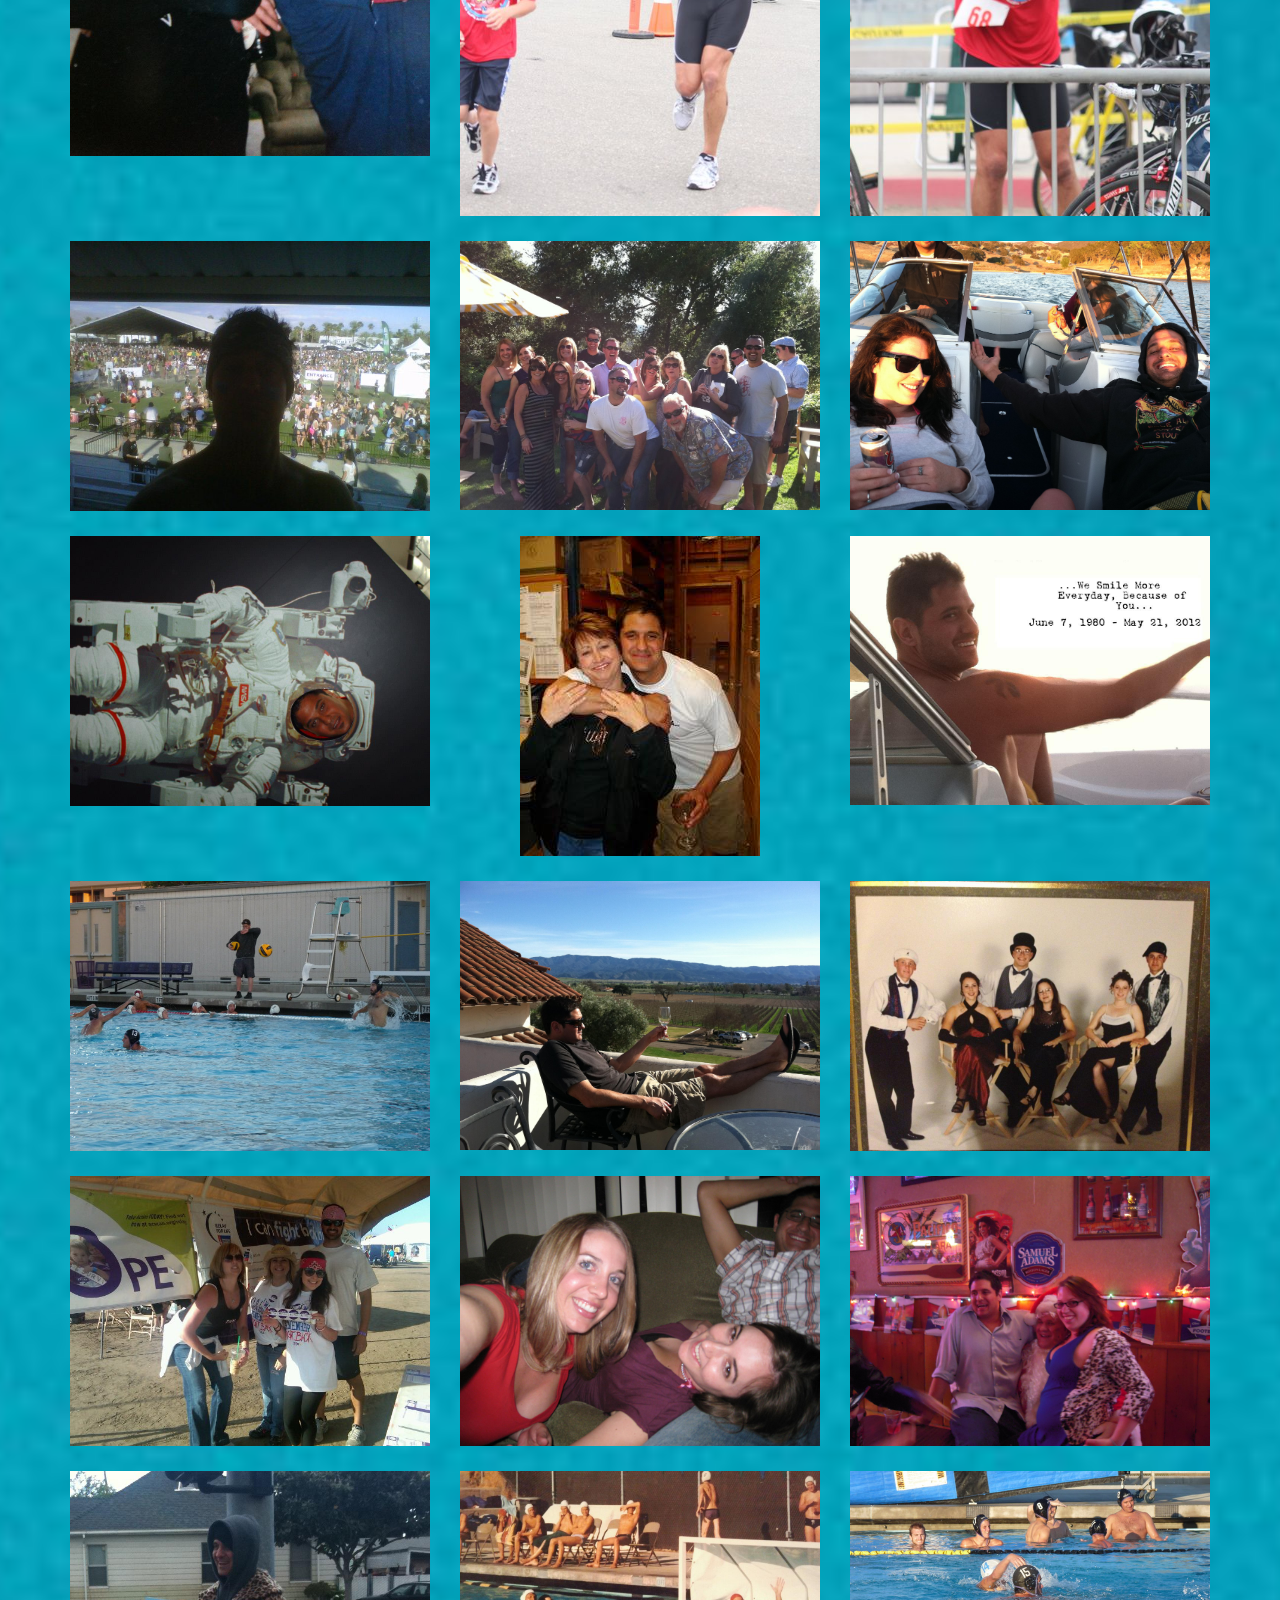
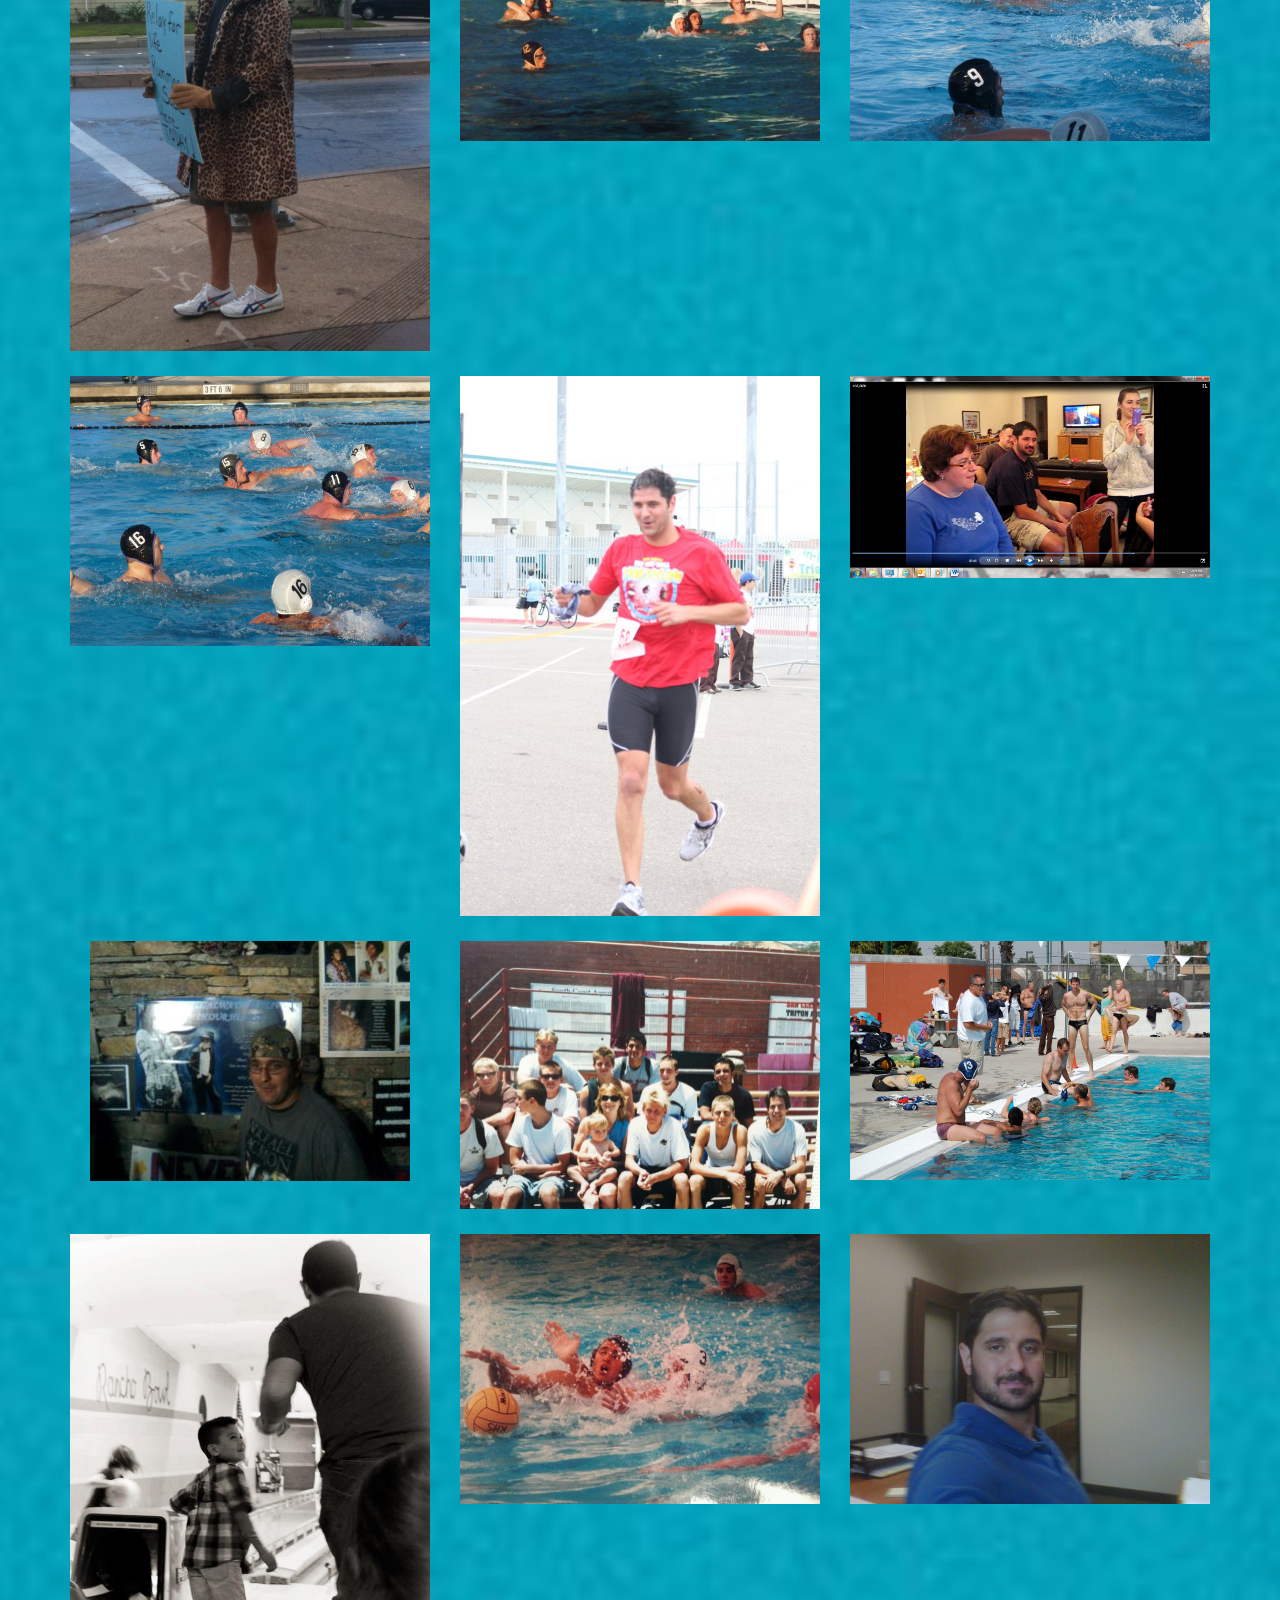
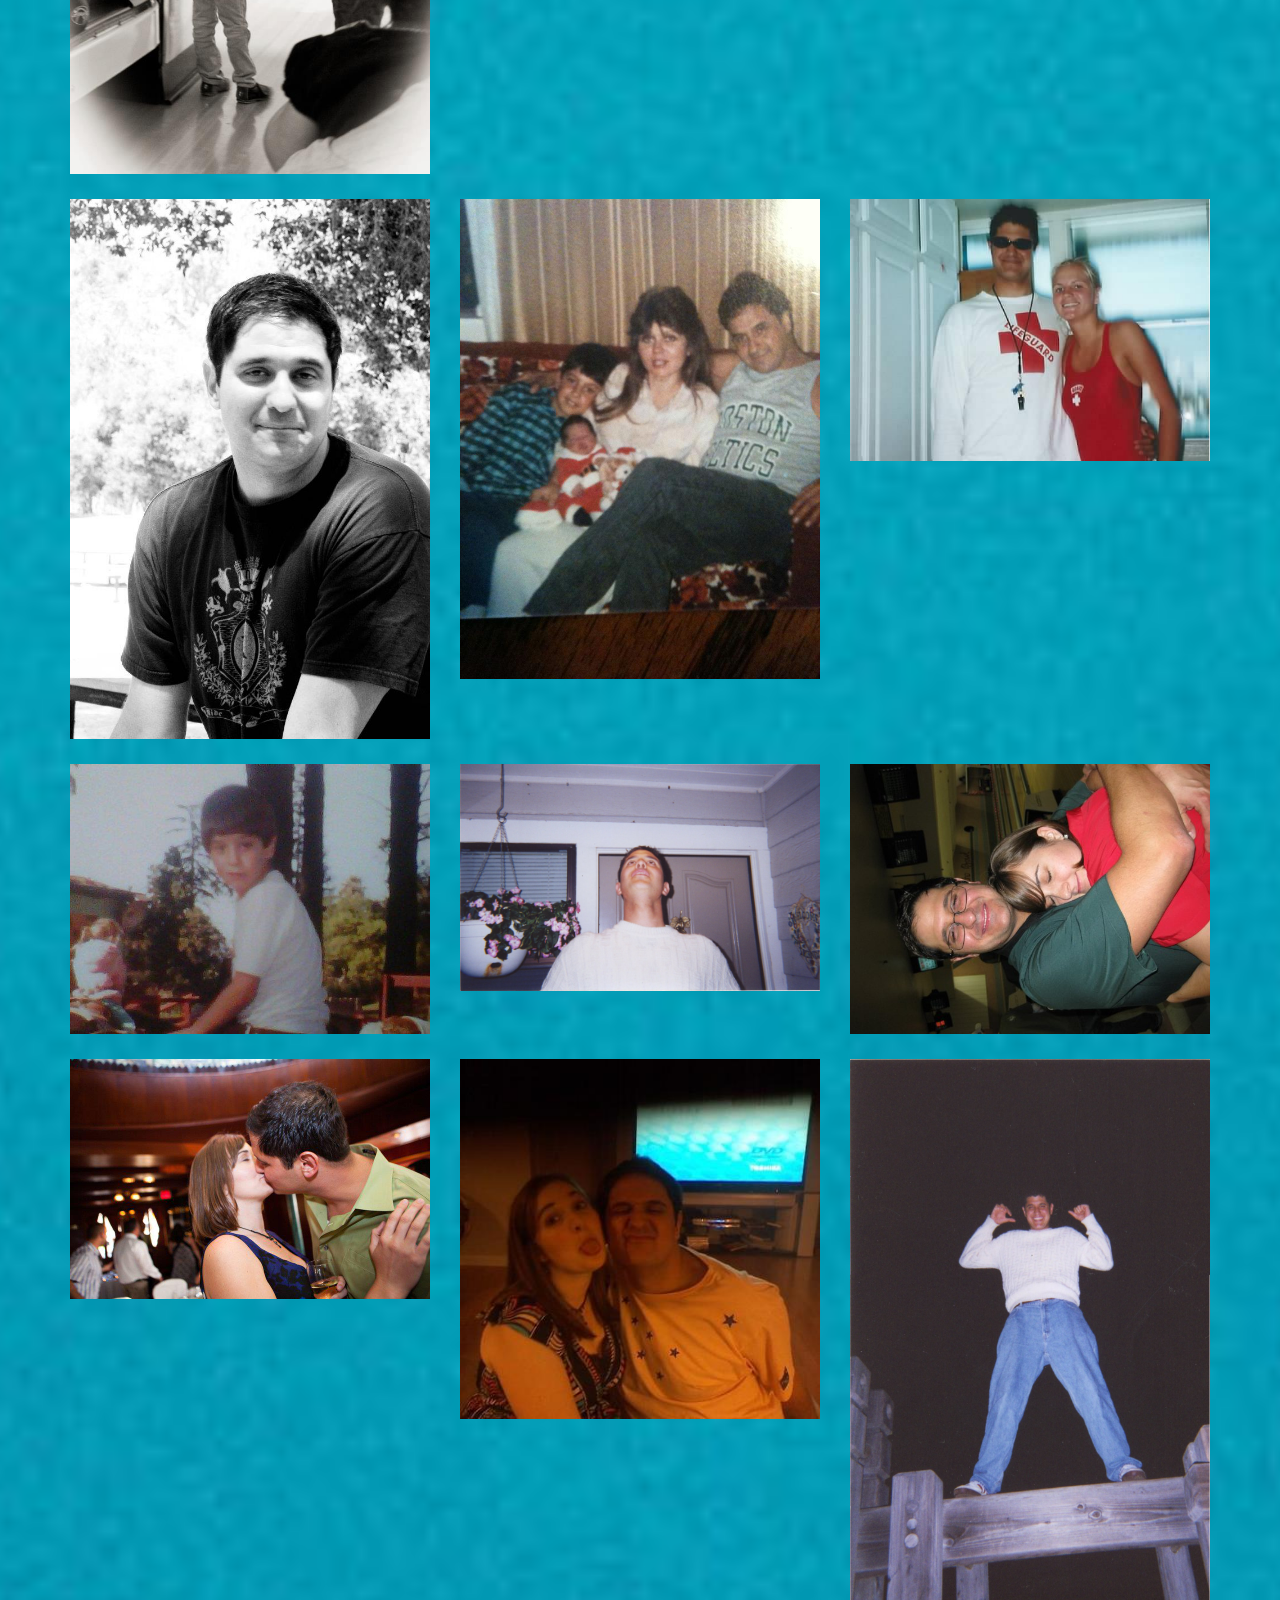
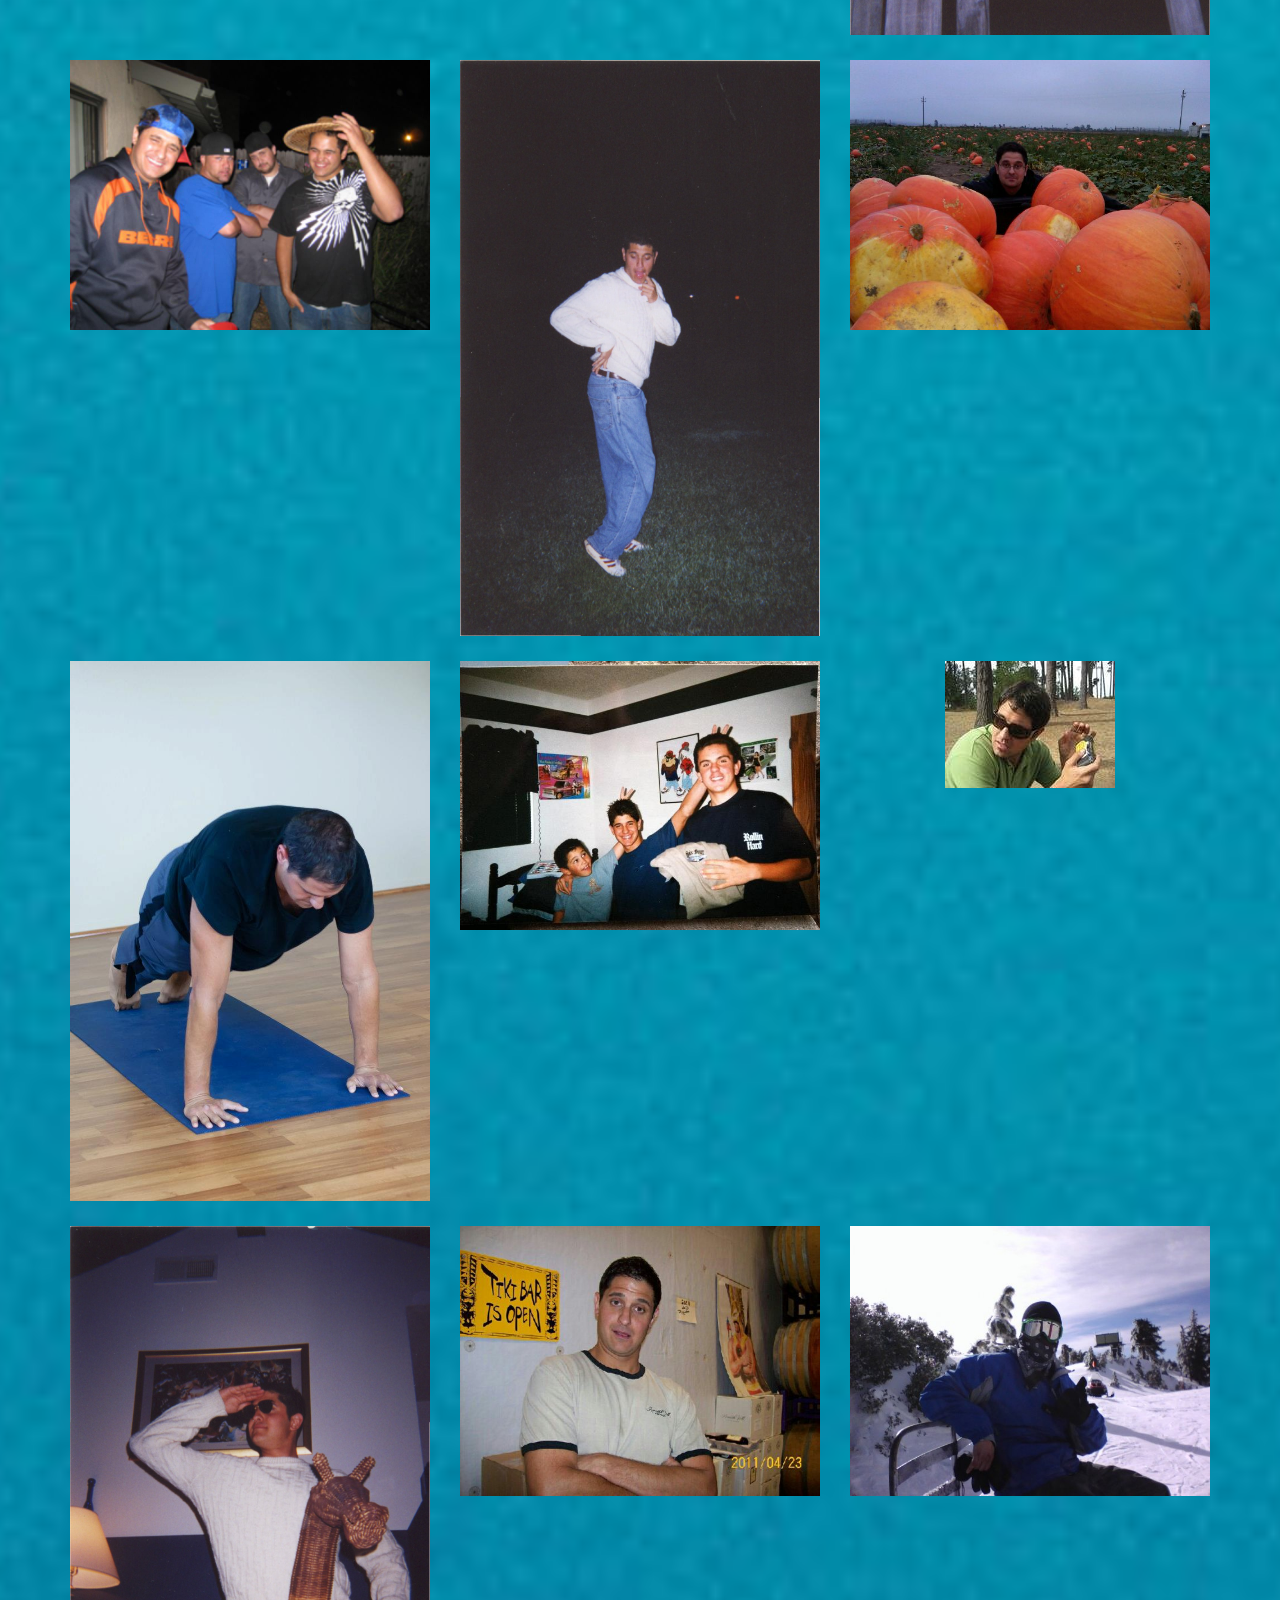
==== commit 63de294f: "add a youtube video to gallery" ====
--- a/gallery.html
+++ b/gallery.html
@@ -36,11 +36,17 @@
 
 	   <div class="row">
 	   		<div class="col-md-12">
+	   		<div class="center">
+	   		<h2>In loving memory</h2>
+	   		  <iframe width="560" height="315" src="https://www.youtube.com/embed/7KyWho9KuVs?rel=0" frameborder="0" allowfullscreen></iframe>
+	   		</div>
 	   		<h2 class="title">The collage of pictures</h2>
 	   		<p>
 	   			 A collage of photographs can be like a tapestry of ones life. Each picture a snap shot of different places in time, people in his life, and fun that he was having. The below random pictures of his life are not in any order and are just ment to remind us of who he was.
 	   		</p>	
 	   			
+
+
 	   		</div>
 
 	   </div>
--- a/css/styles.css
+++ b/css/styles.css
@@ -33,15 +33,10 @@
 
 /*Class tags*/
 
+
 .navbar-brand{
   font-size: 2em;
 }
-
-/*.navbar-toggle{
- height: 100px;
- font-size: 1000px;
- background: red;
-}*/
 
 .black{
   background: black;
@@ -152,19 +147,13 @@
   margin-top: 90px;
 }
 
-/*.photo-overlay {
-  color:white;
+
+.center{
+  margin-top: 90px;
   text-align: center;
-  opacity: 0;
-  transition-property: opacity;
-  transition-duration: .5s;
-}
-
-
-.photo-overlay:hover {
-  opacity: 1;
-}
-*/
+
+}
+
 .photo-overly{
    color:white;
   text-align: center;
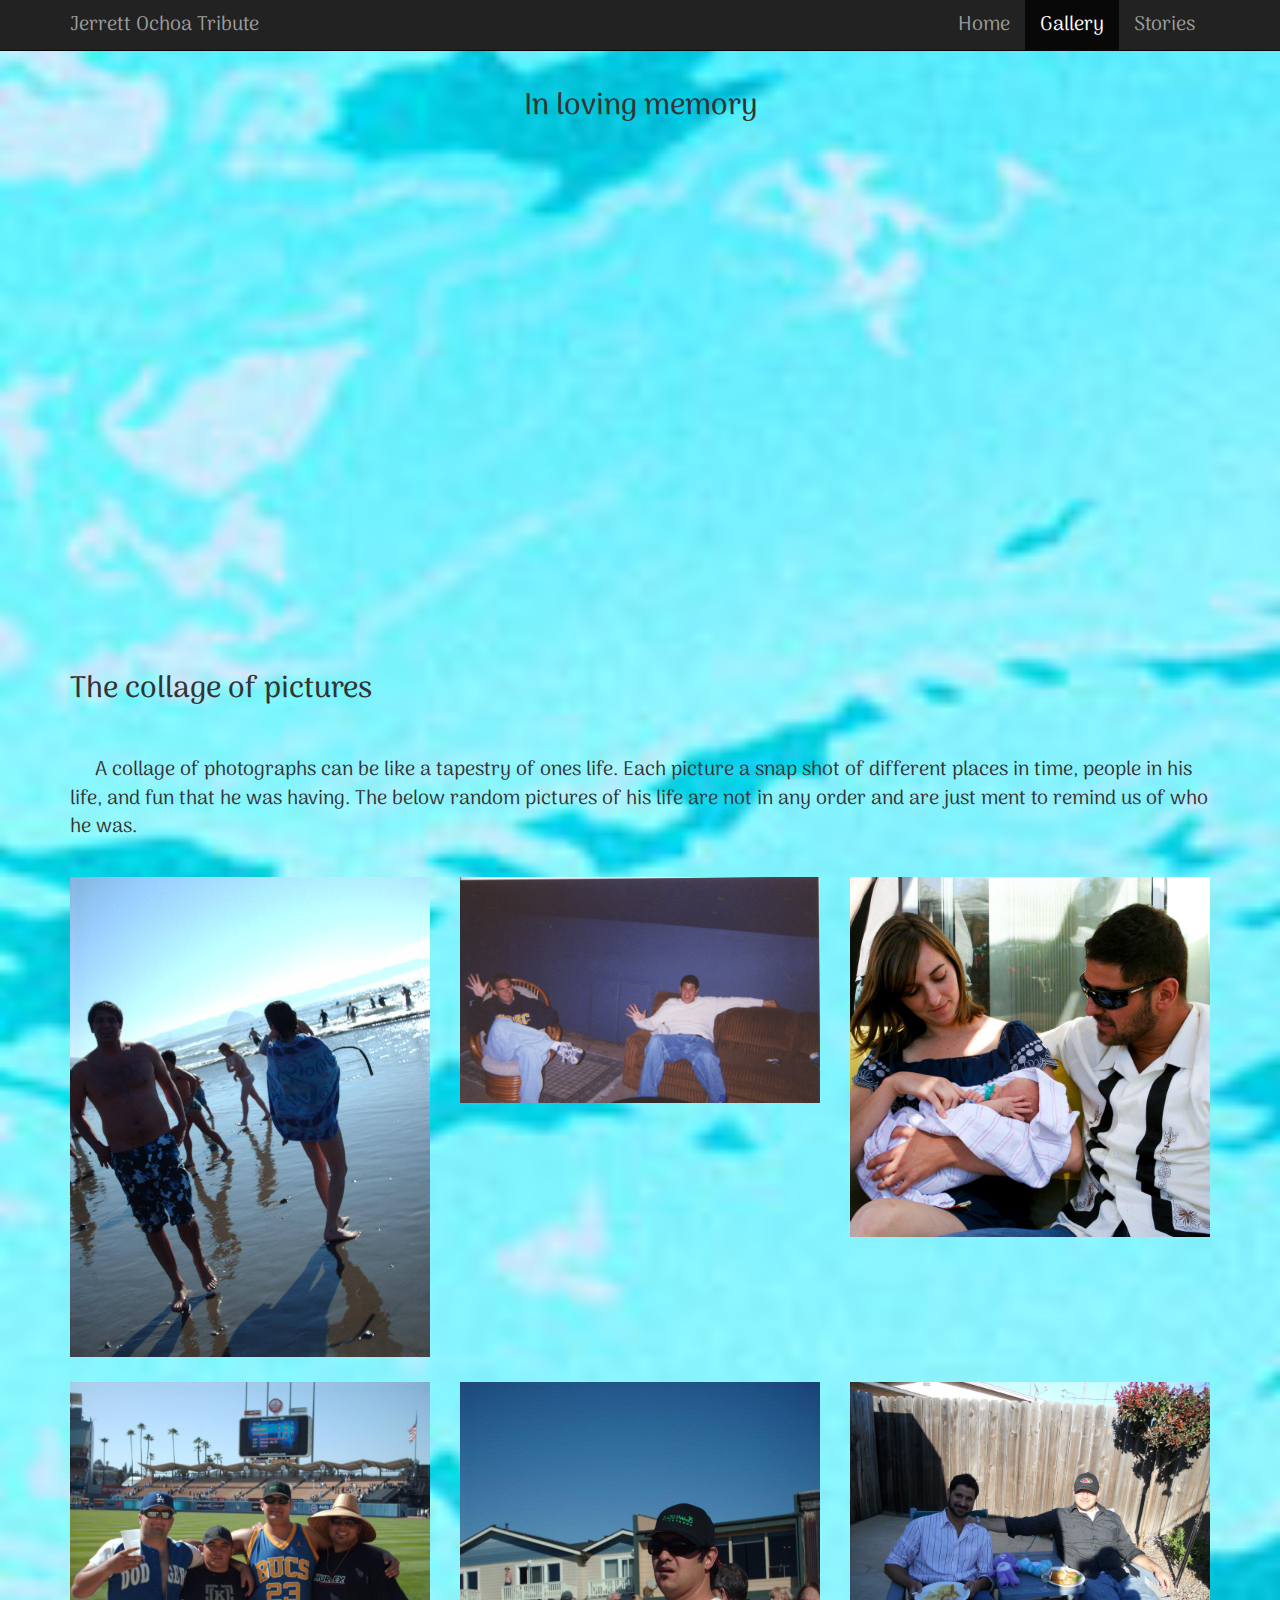
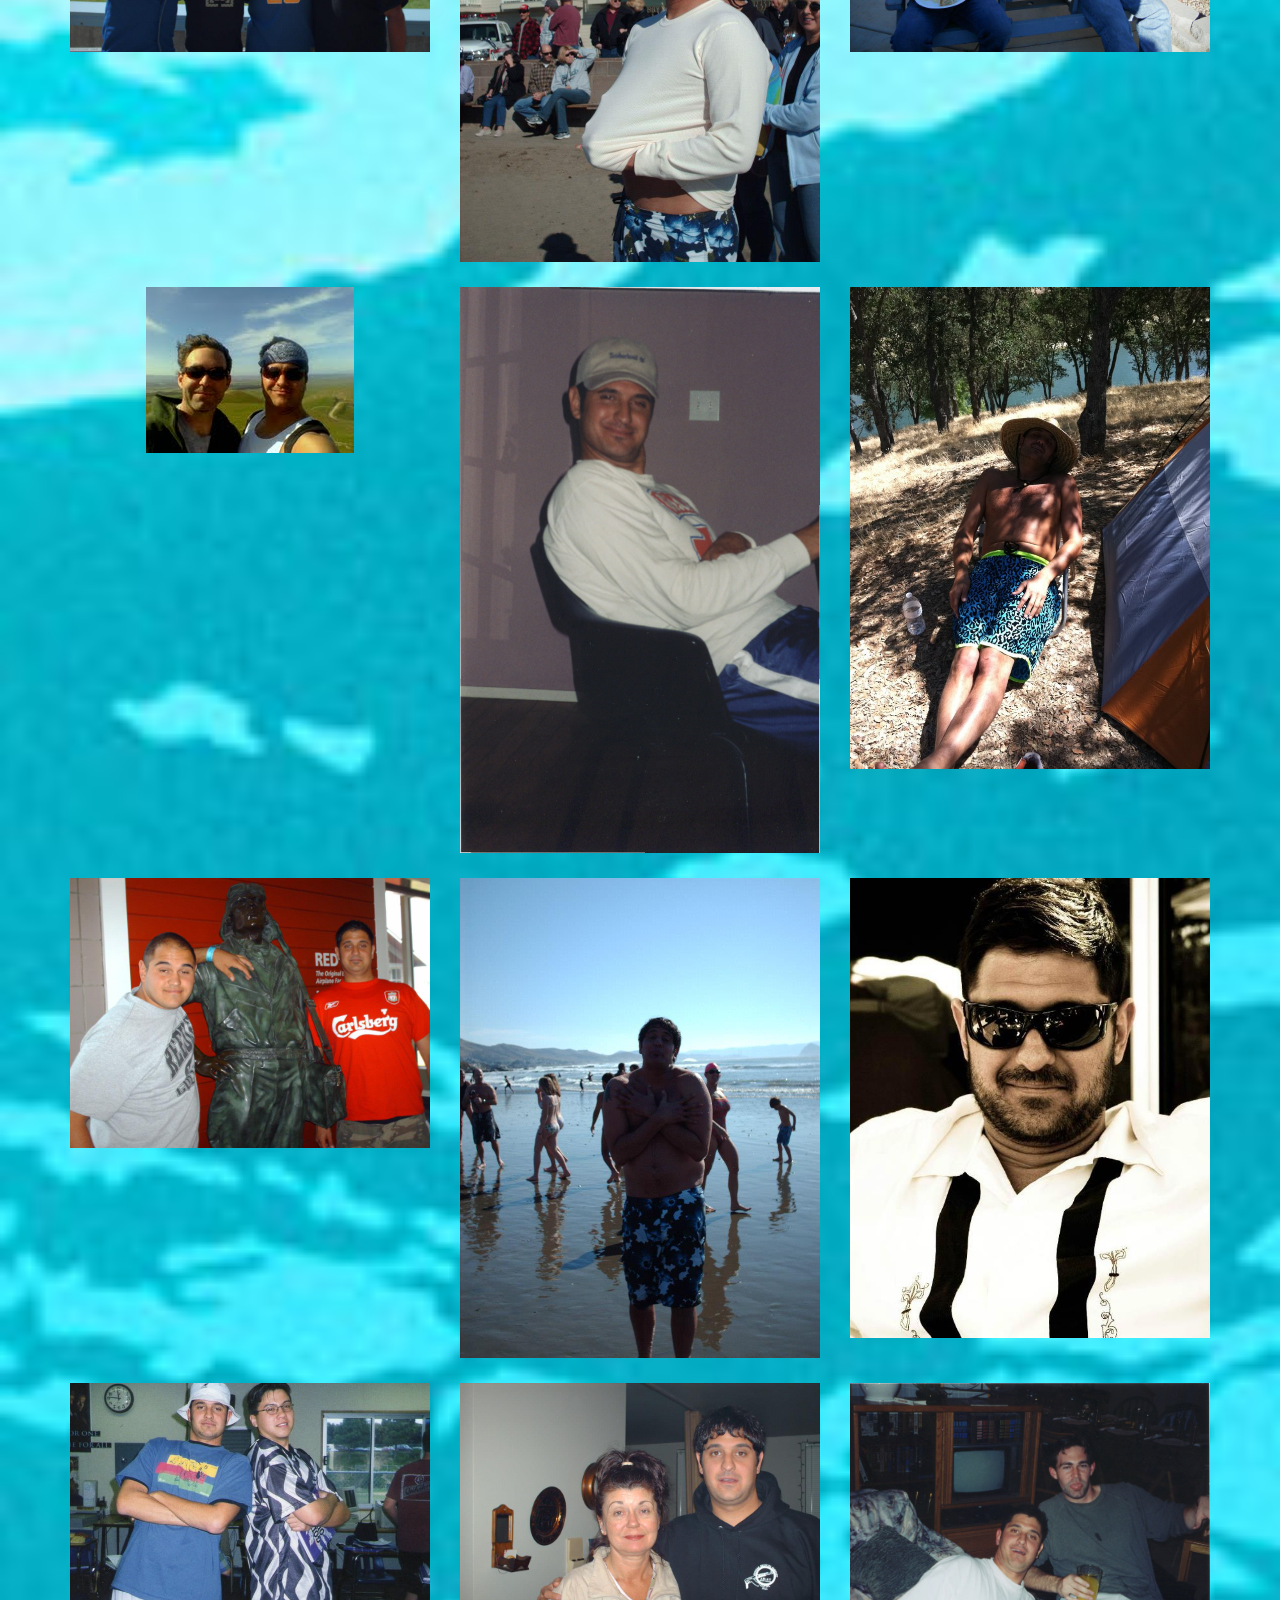
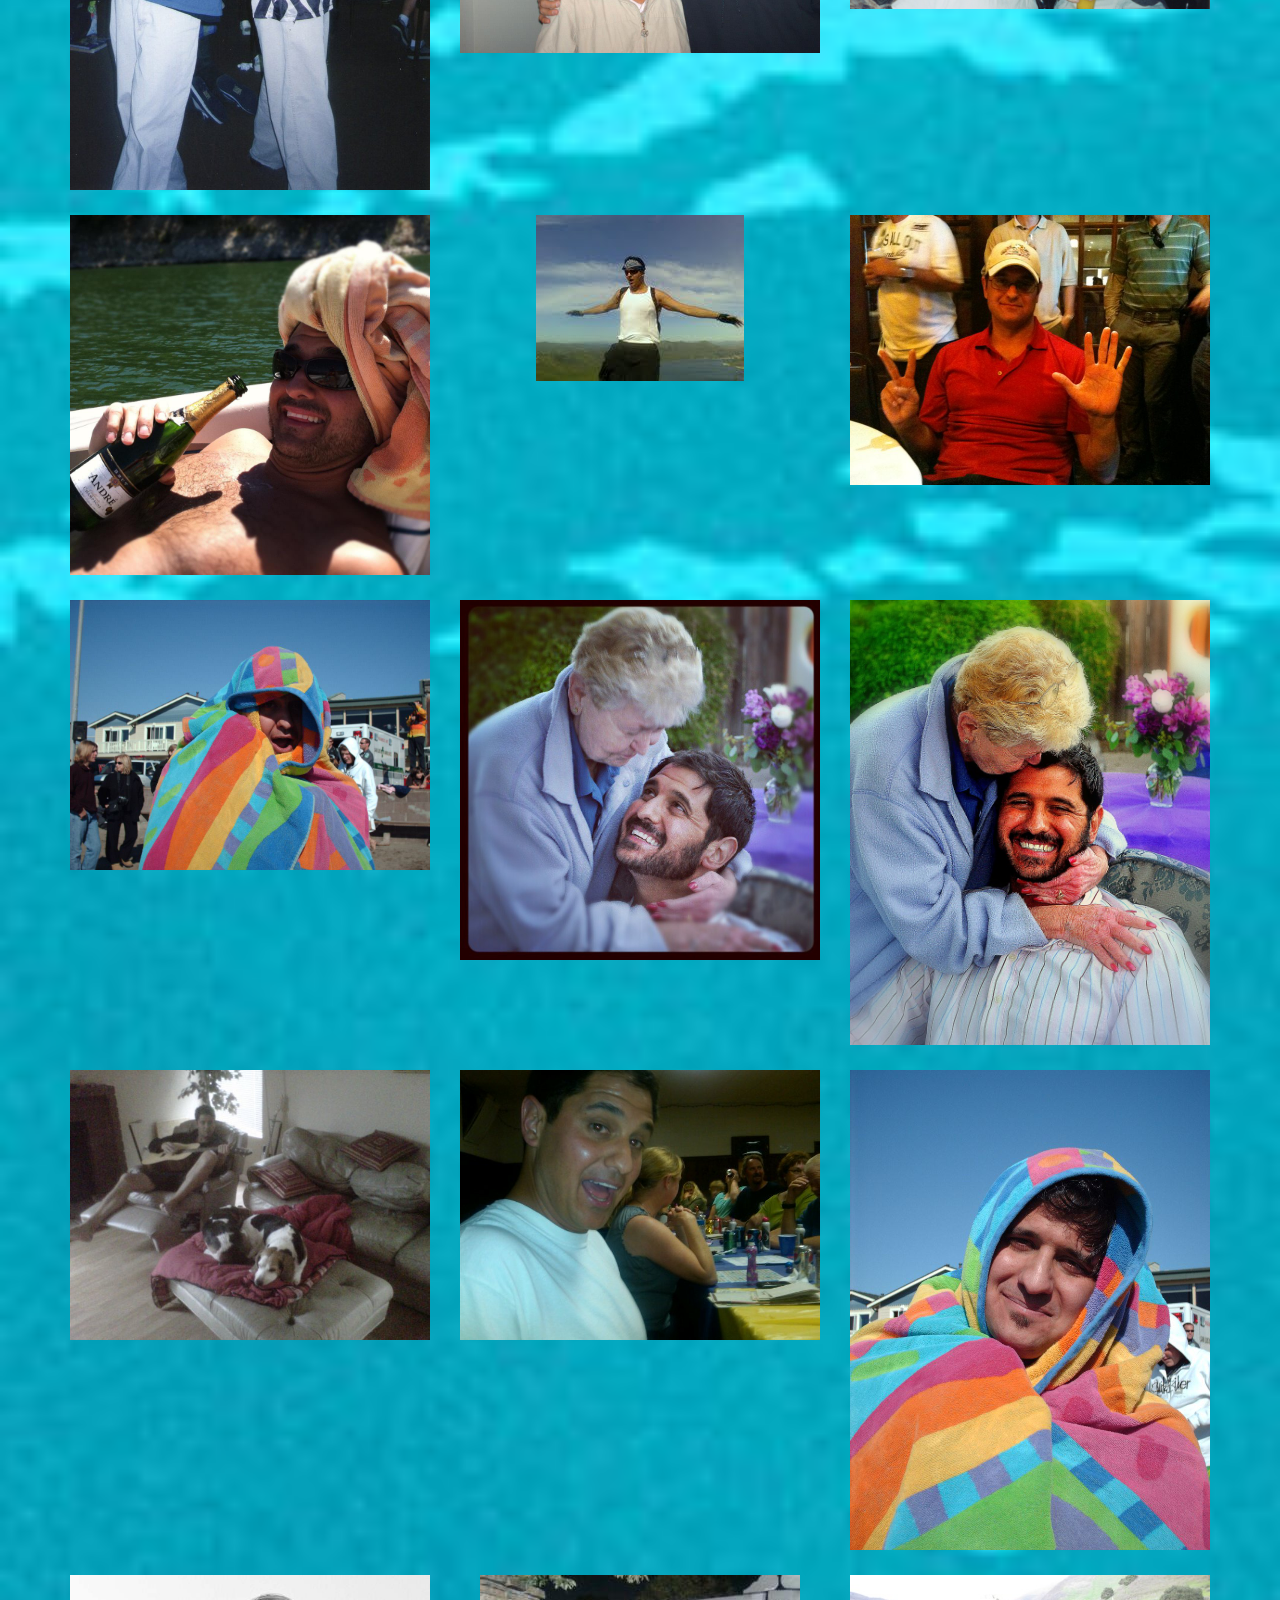
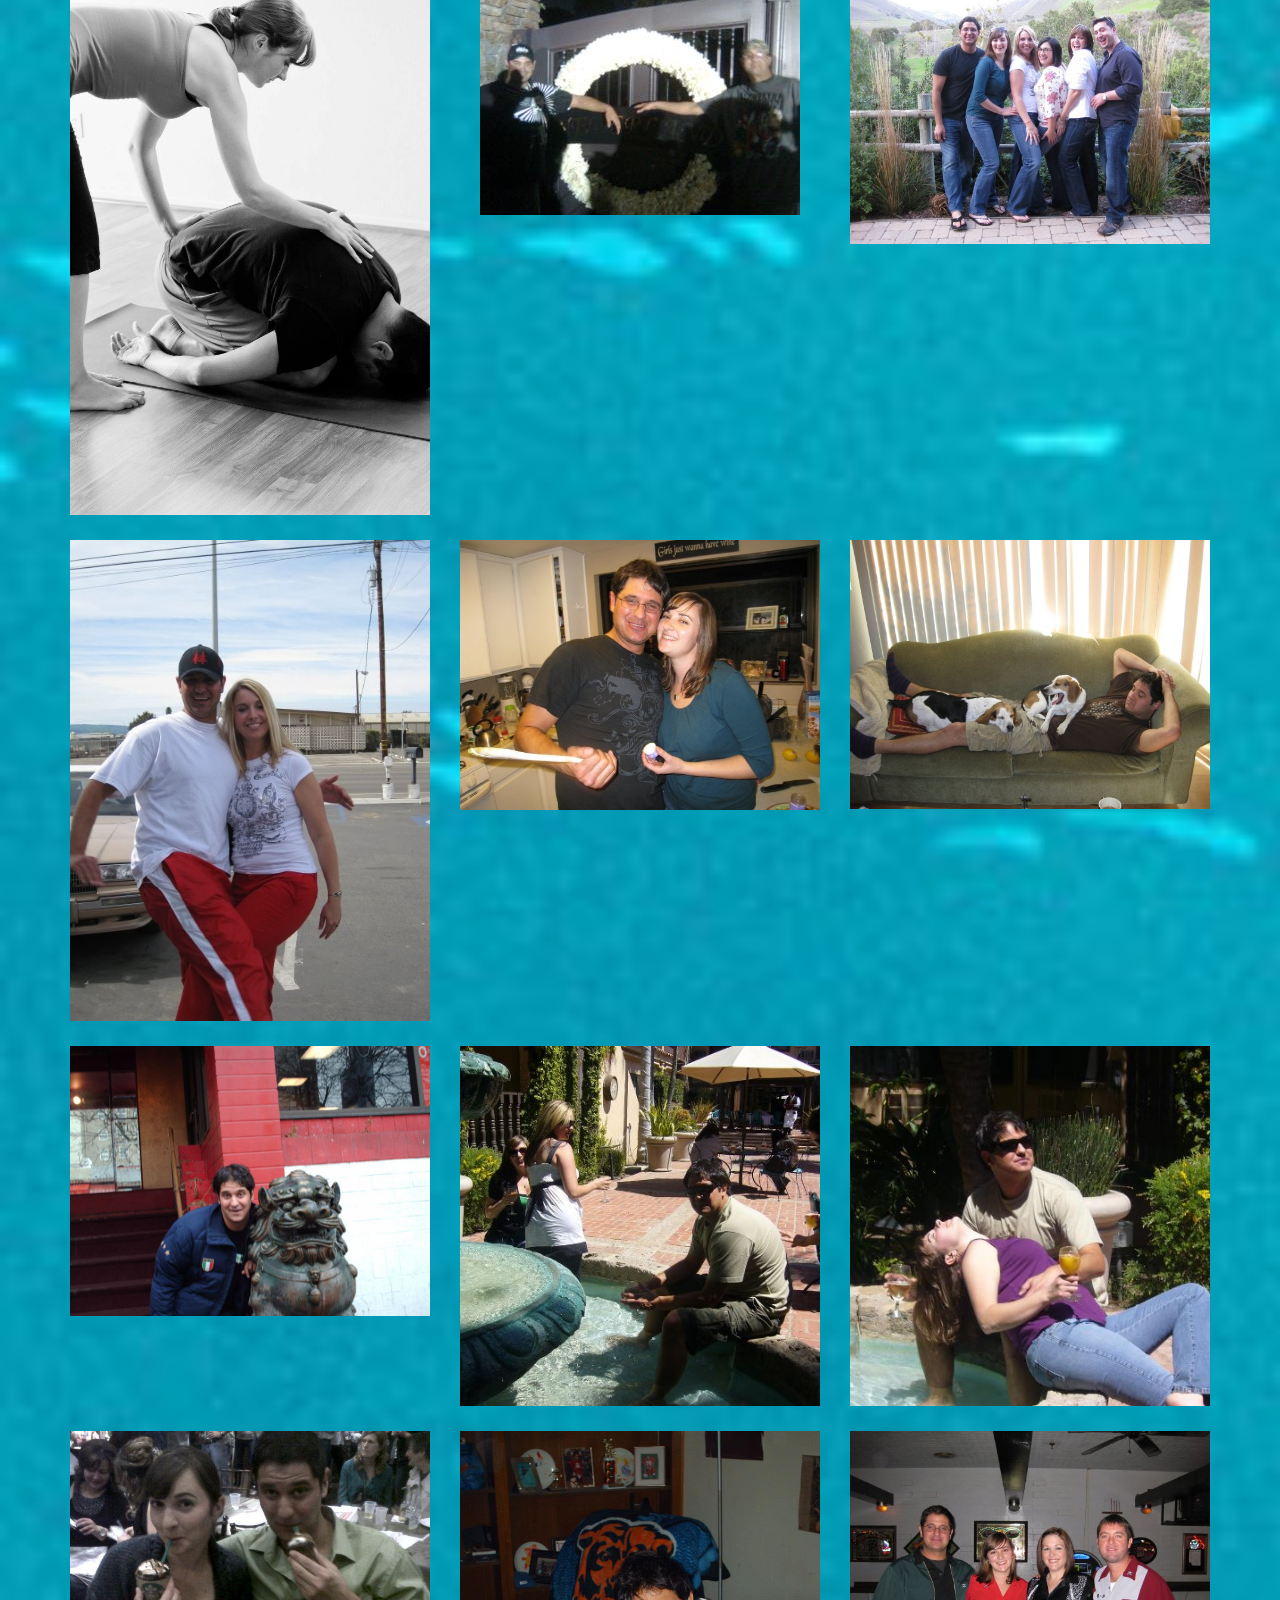
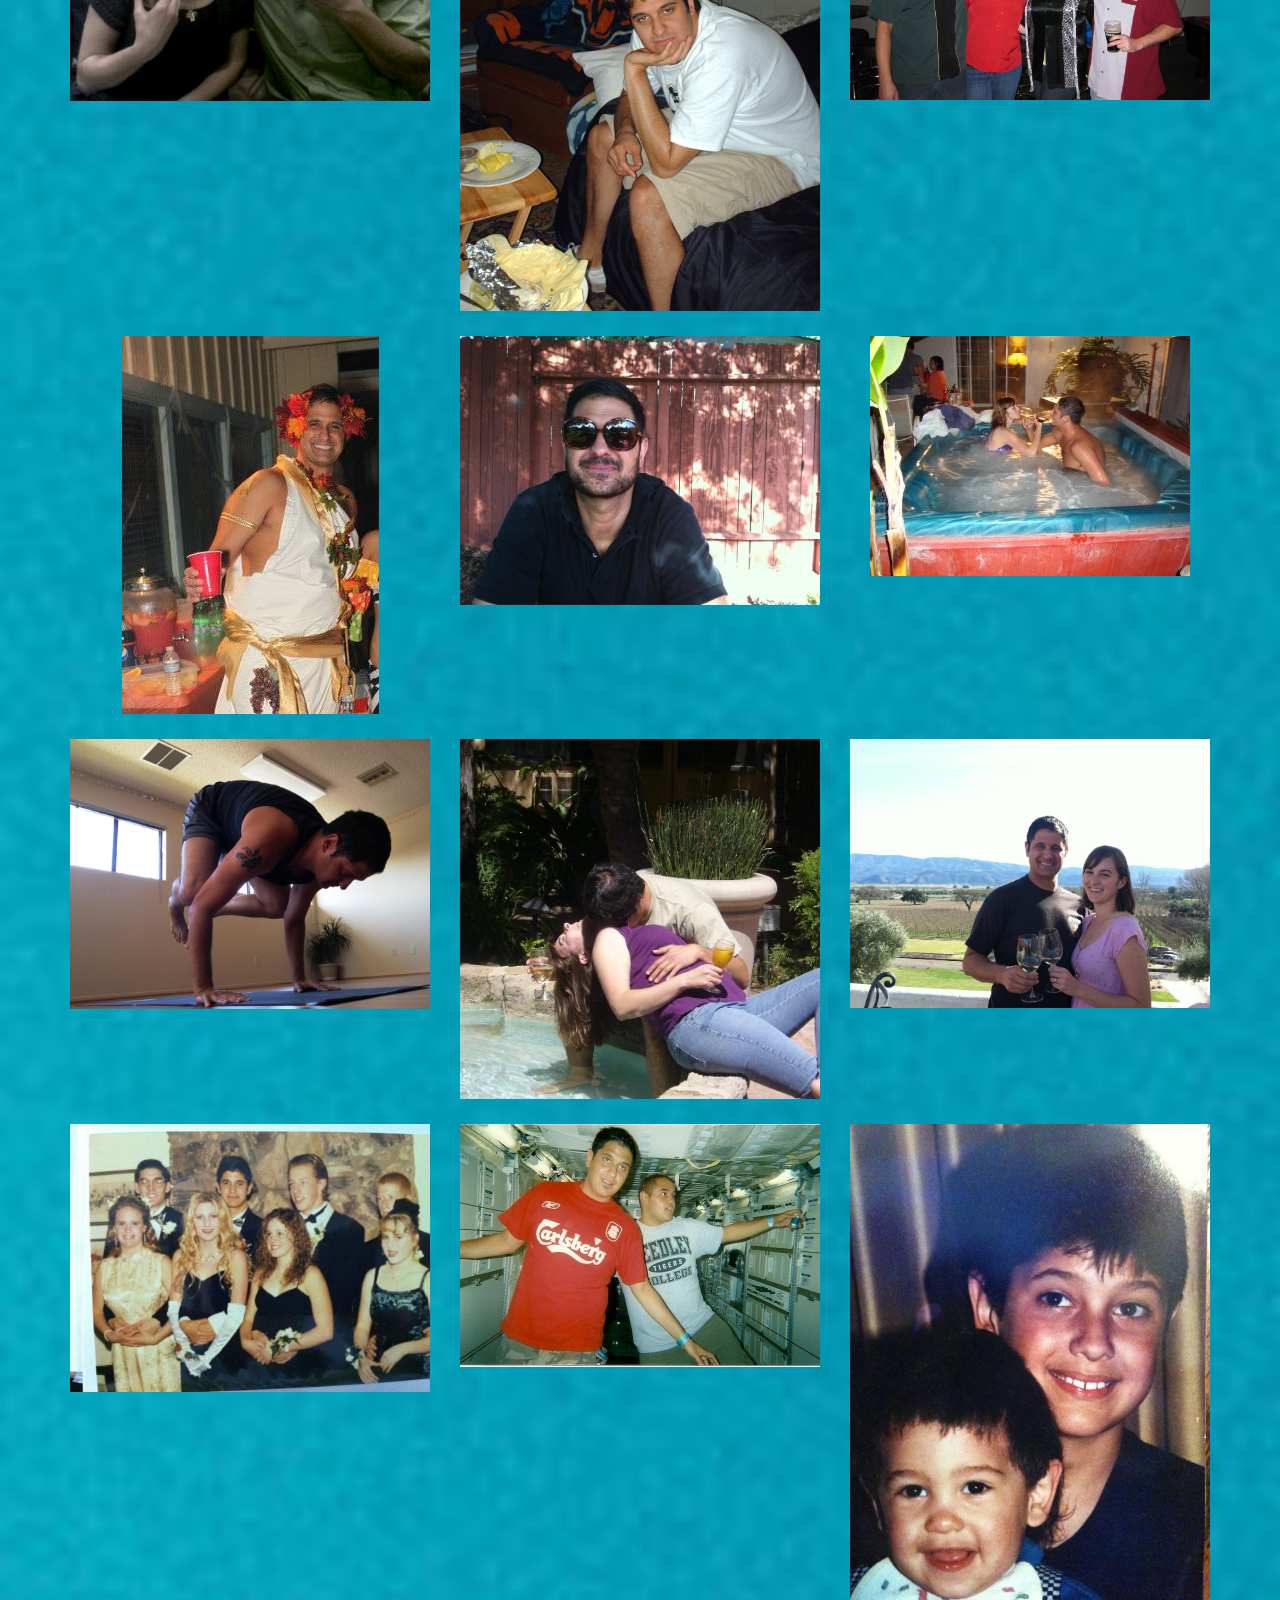
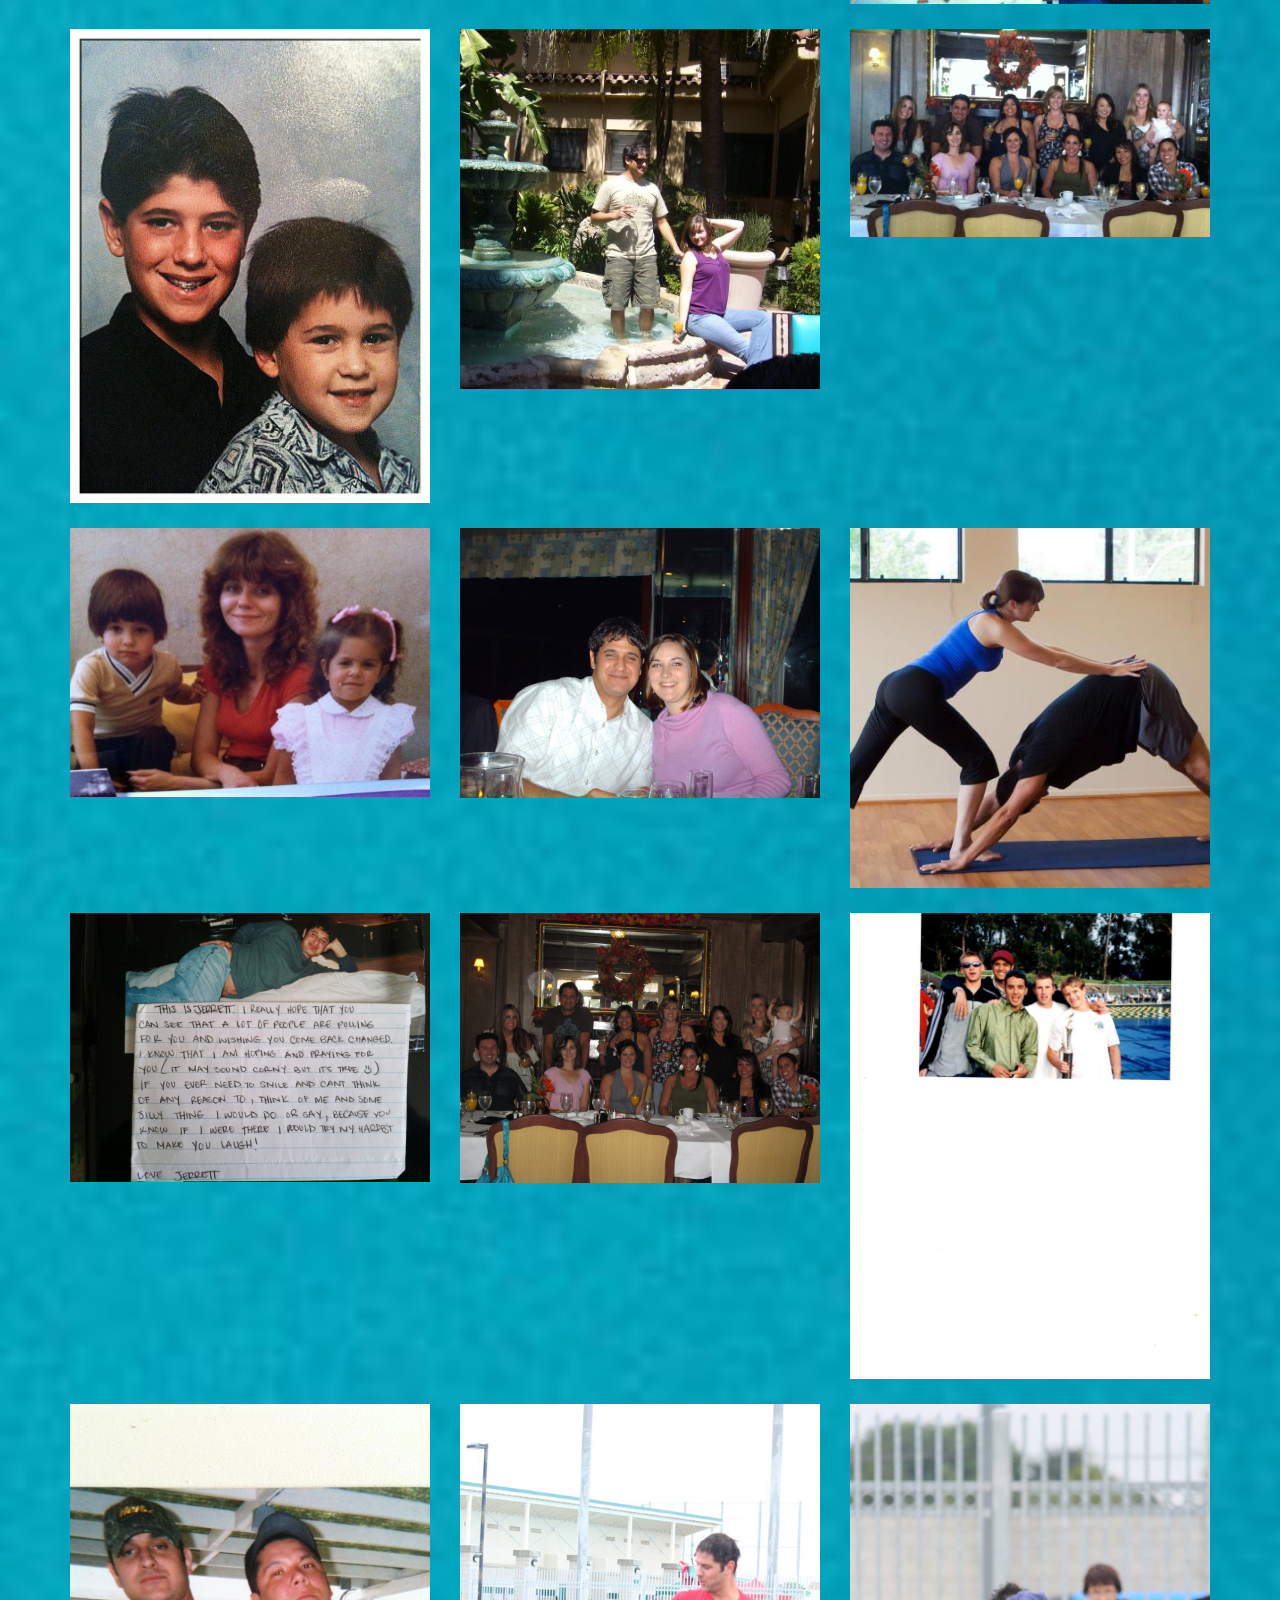
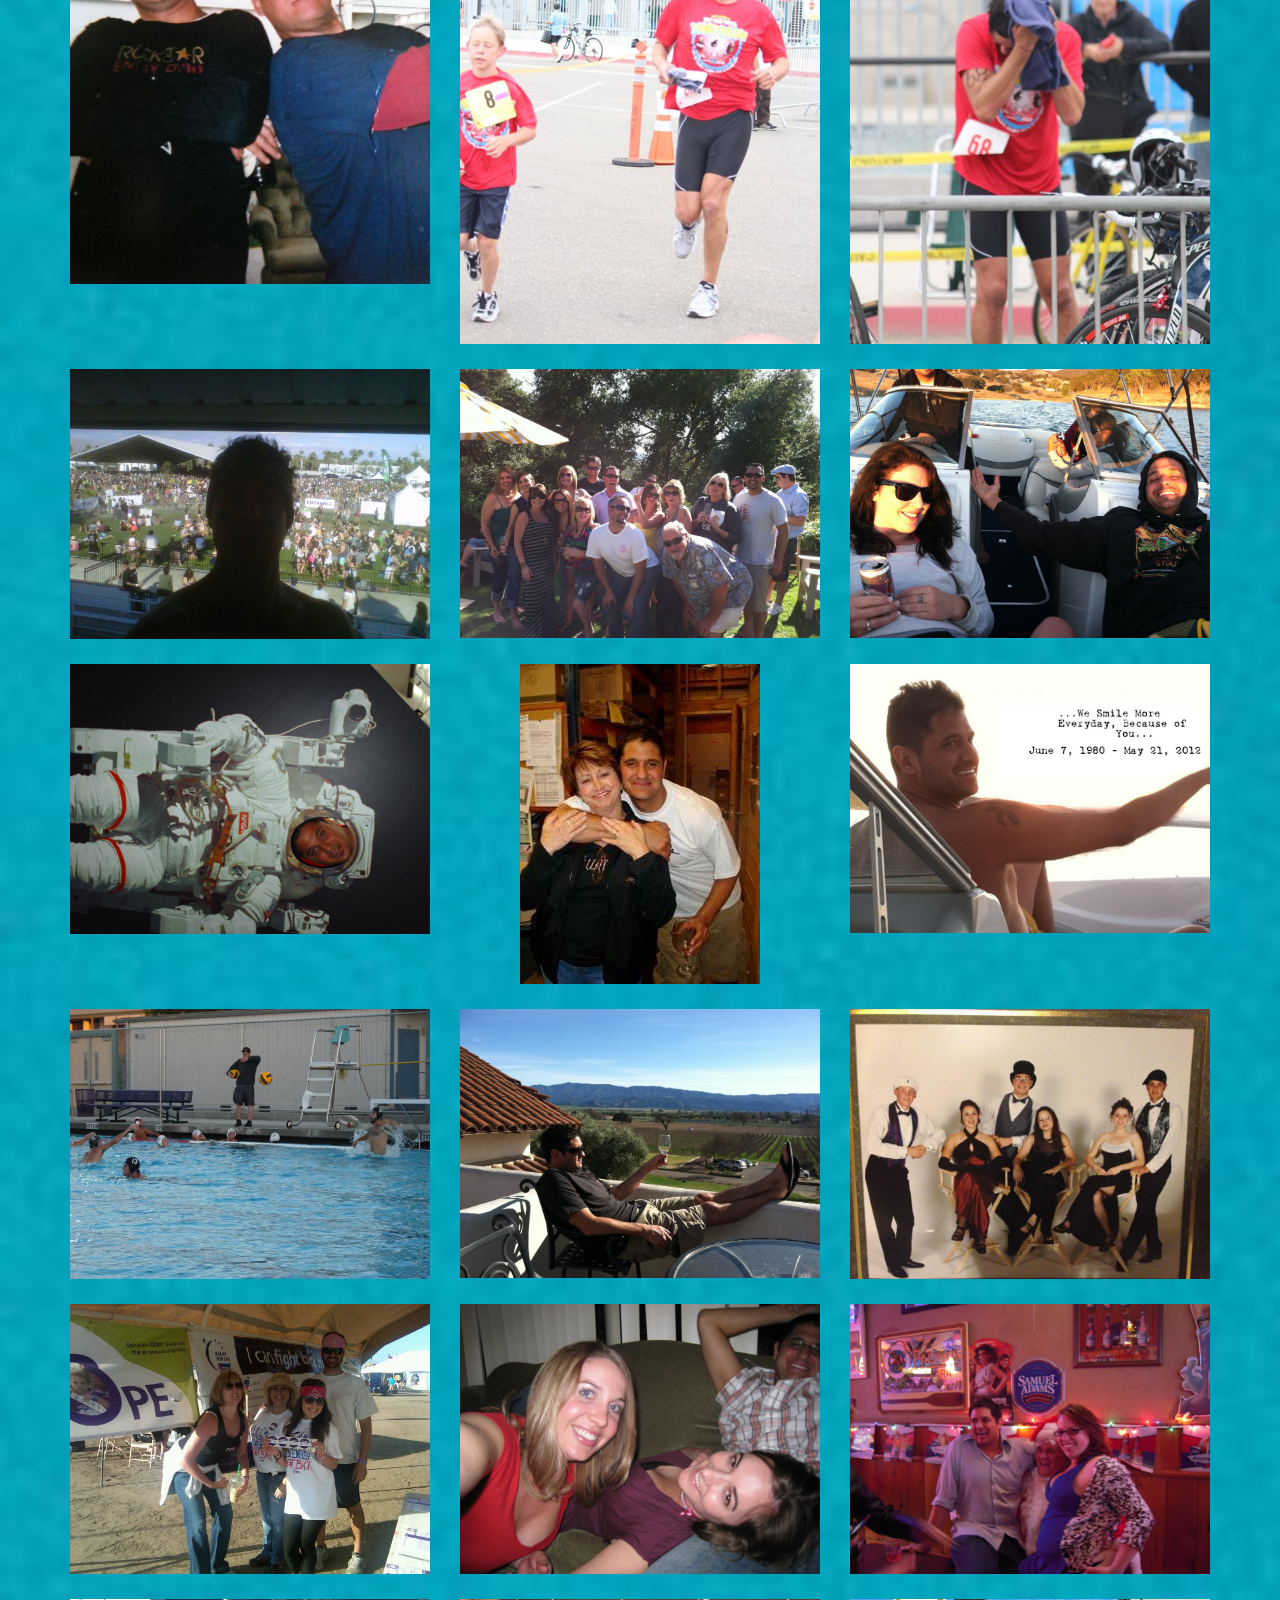
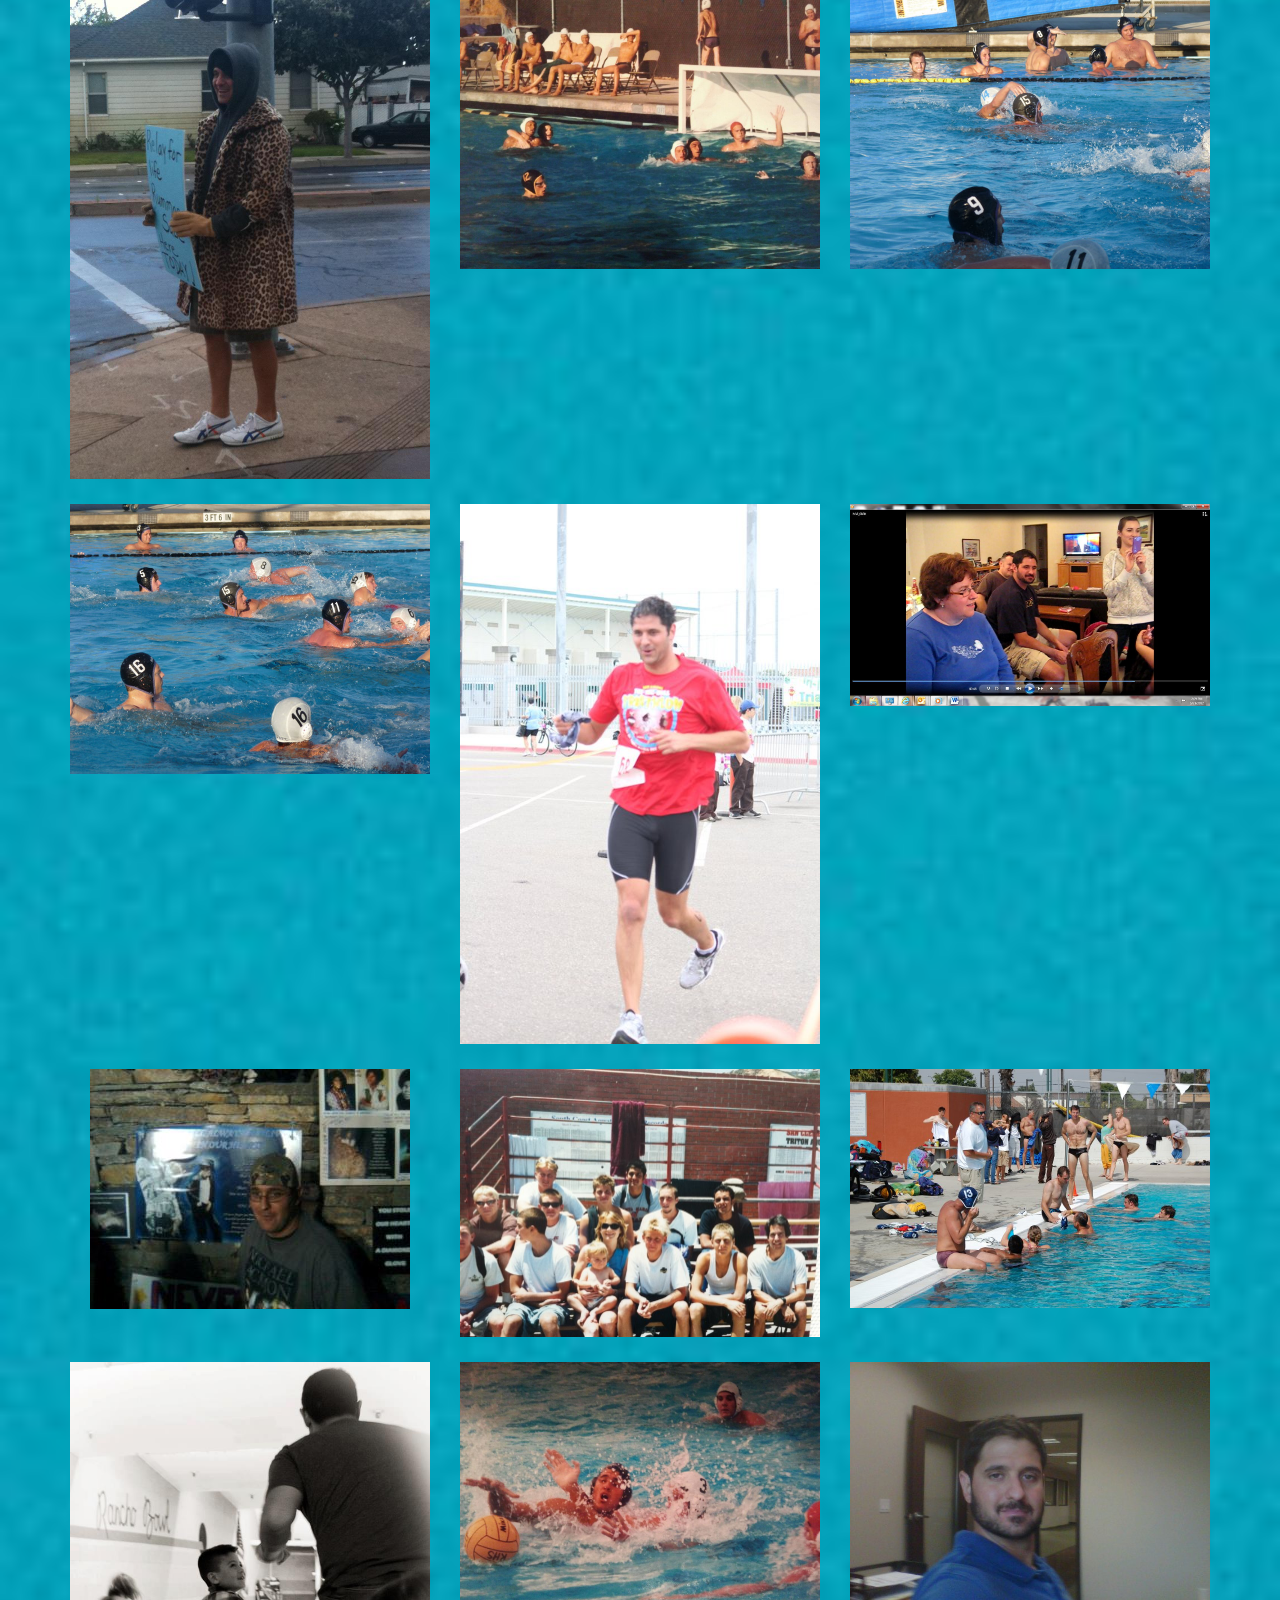
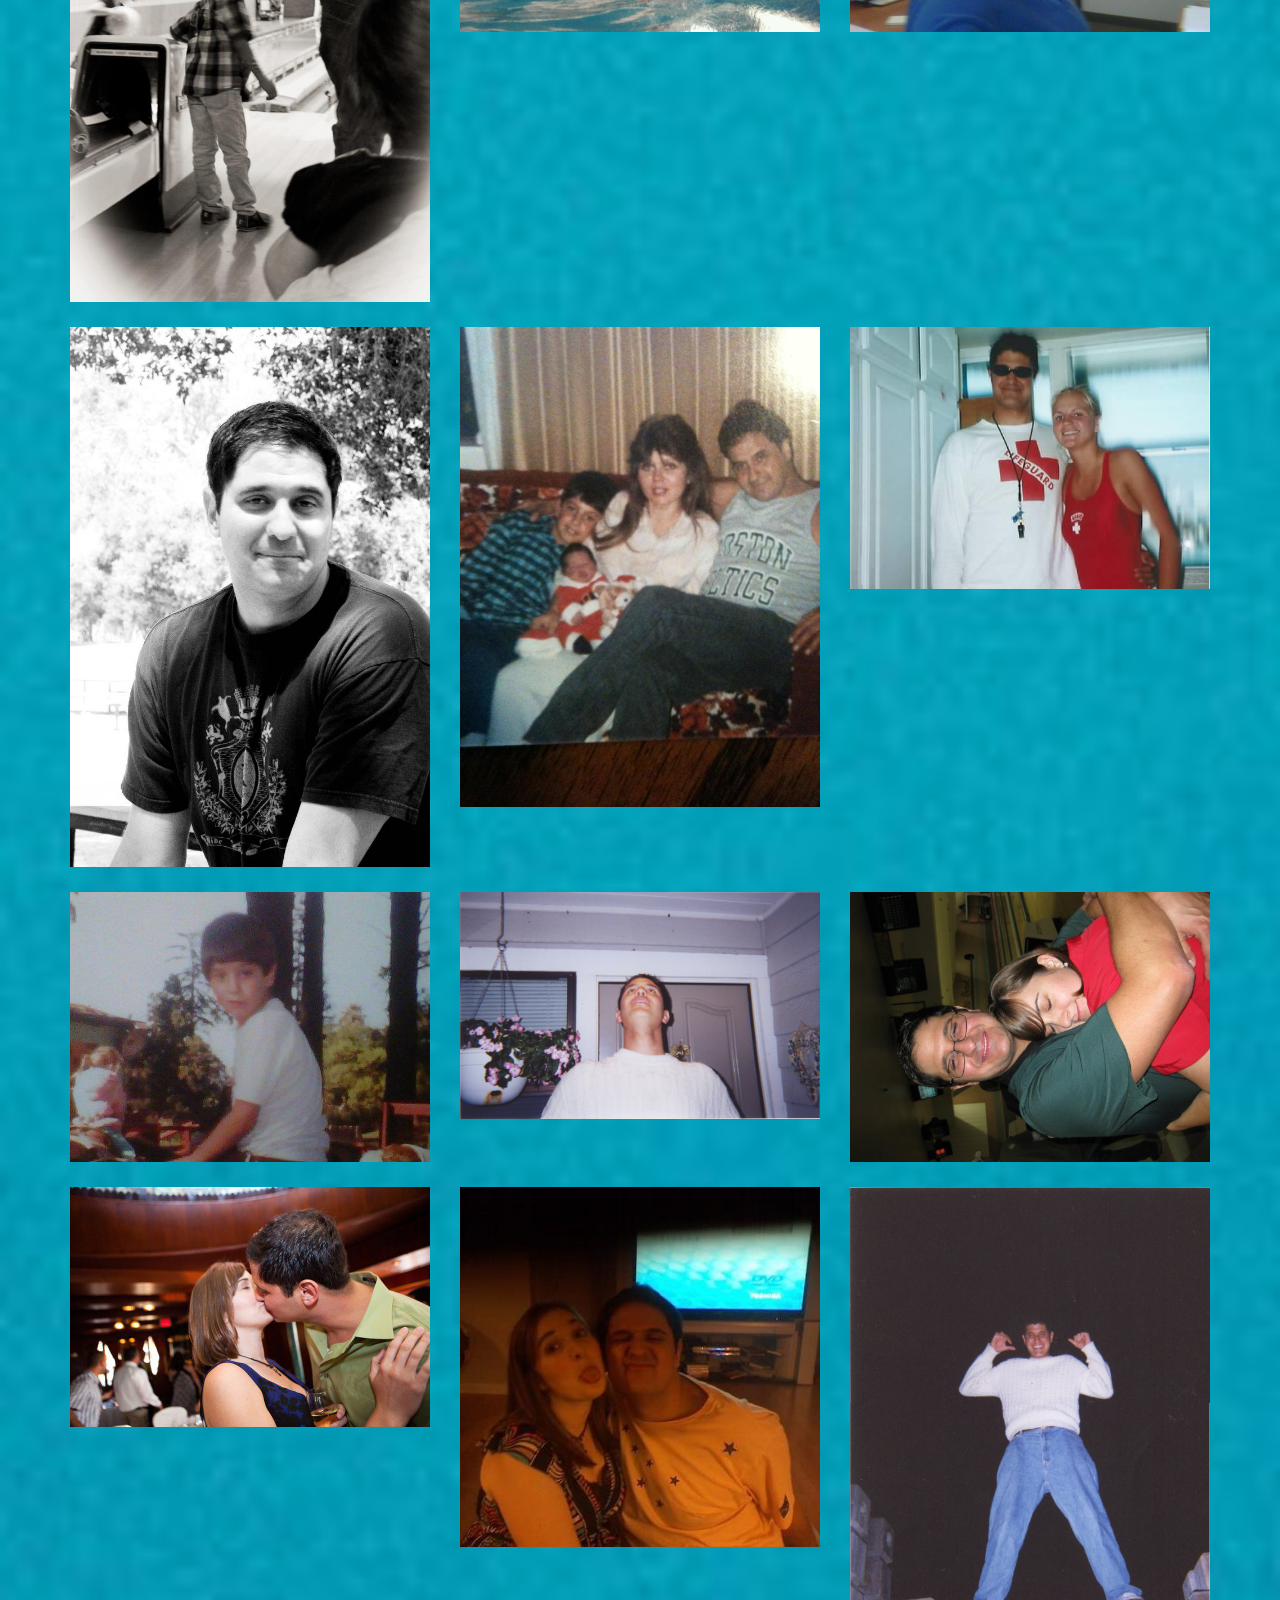
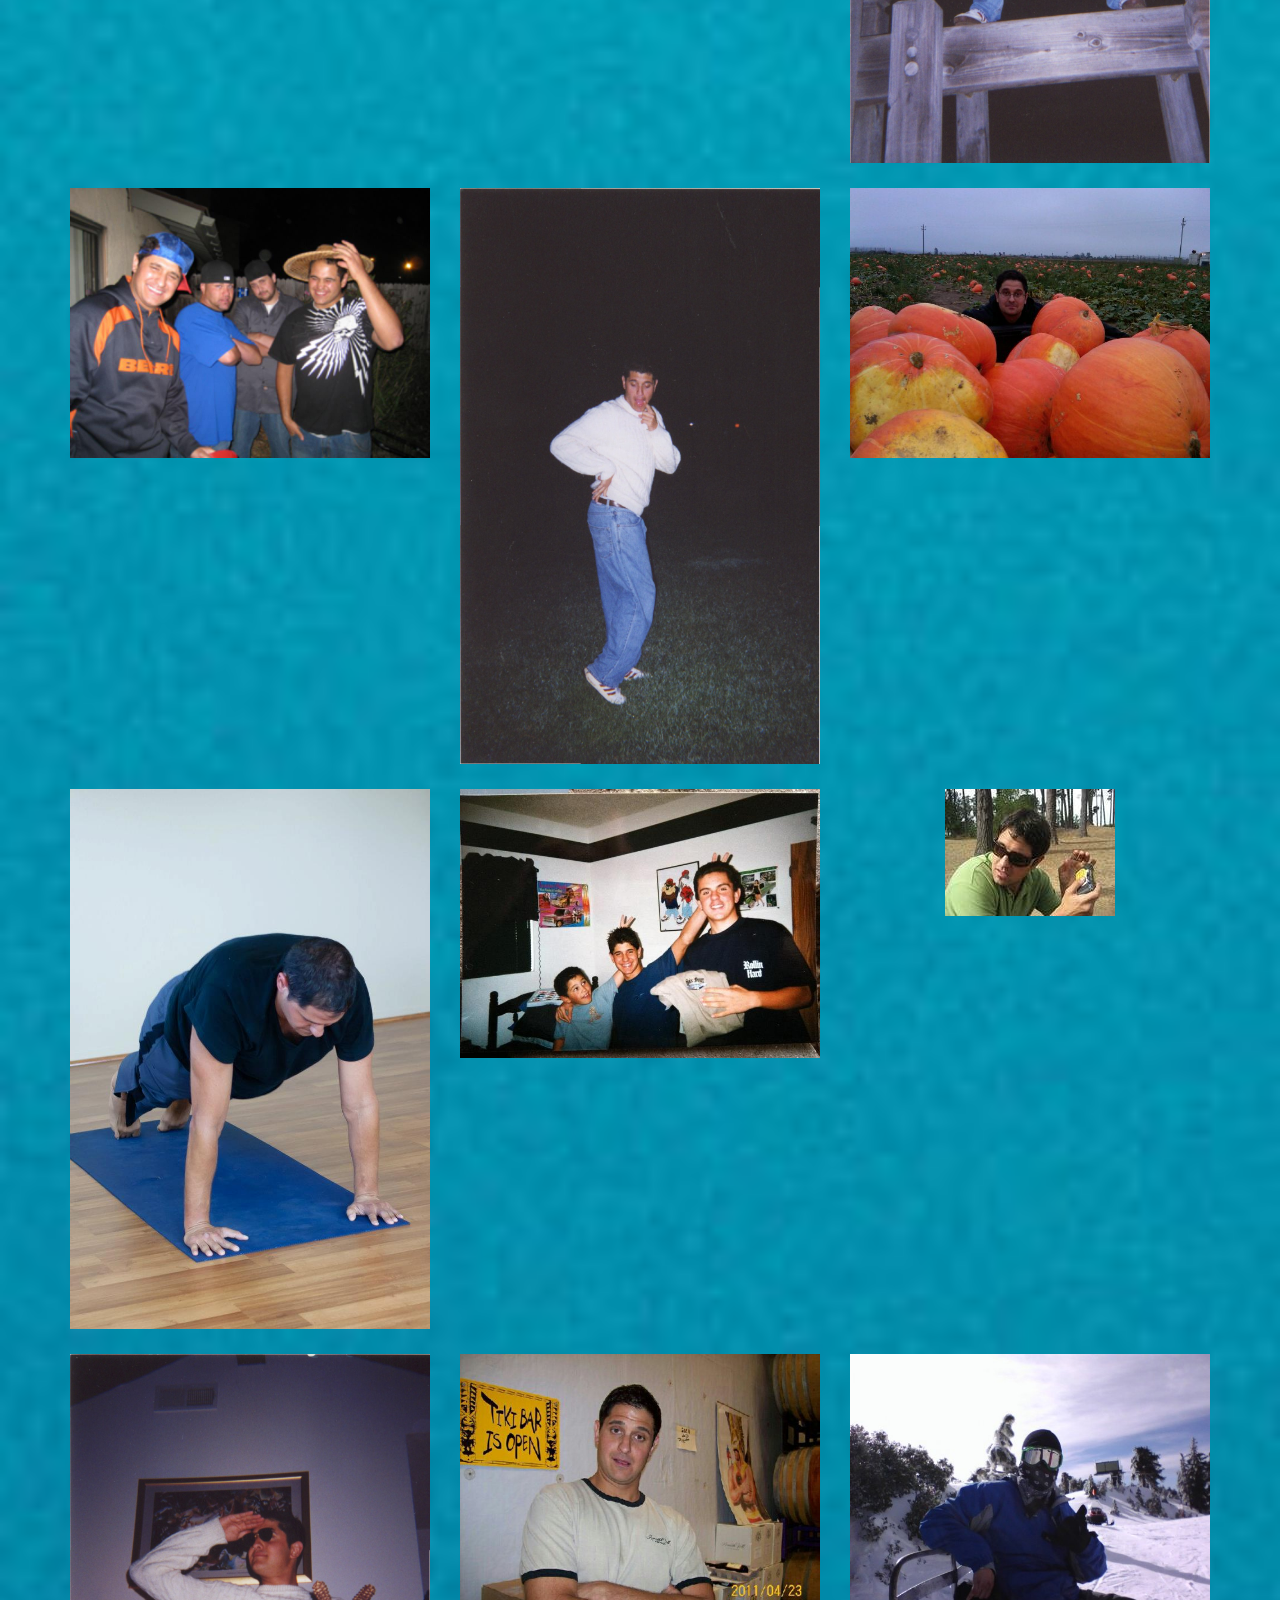
==== commit 940bd7cc: "centered and resized the embeded youtube video" ====
--- a/gallery.html
+++ b/gallery.html
@@ -36,10 +36,10 @@
 
 	   <div class="row">
 	   		<div class="col-md-12">
-	   		<div class="center">
-	   		<h2>In loving memory</h2>
-	   		  <iframe width="560" height="315" src="https://www.youtube.com/embed/7KyWho9KuVs?rel=0" frameborder="0" allowfullscreen></iframe>
-	   		</div>
+	   		<!-- width="560" height="315" -->
+	   		<h2 class="title center">In loving memory</h2>
+	   		  <iframe   src="https://www.youtube.com/embed/7KyWho9KuVs?rel=0" frameborder="0" allowfullscreen></iframe>
+	   		
 	   		<h2 class="title">The collage of pictures</h2>
 	   		<p>
 	   			 A collage of photographs can be like a tapestry of ones life. Each picture a snap shot of different places in time, people in his life, and fun that he was having. The below random pictures of his life are not in any order and are just ment to remind us of who he was.
--- a/css/styles.css
+++ b/css/styles.css
@@ -31,6 +31,14 @@
      border-color: #080808;
 }
 
+iframe{
+  display: block;
+  width:600px; 
+  height:400px;
+  margin: 0 auto;
+  max-width: 80%;
+}
+
 /*Class tags*/
 
 
@@ -149,9 +157,8 @@
 
 
 .center{
-  margin-top: 90px;
   text-align: center;
-
+  margin-bottom: 60px;
 }
 
 .photo-overly{
